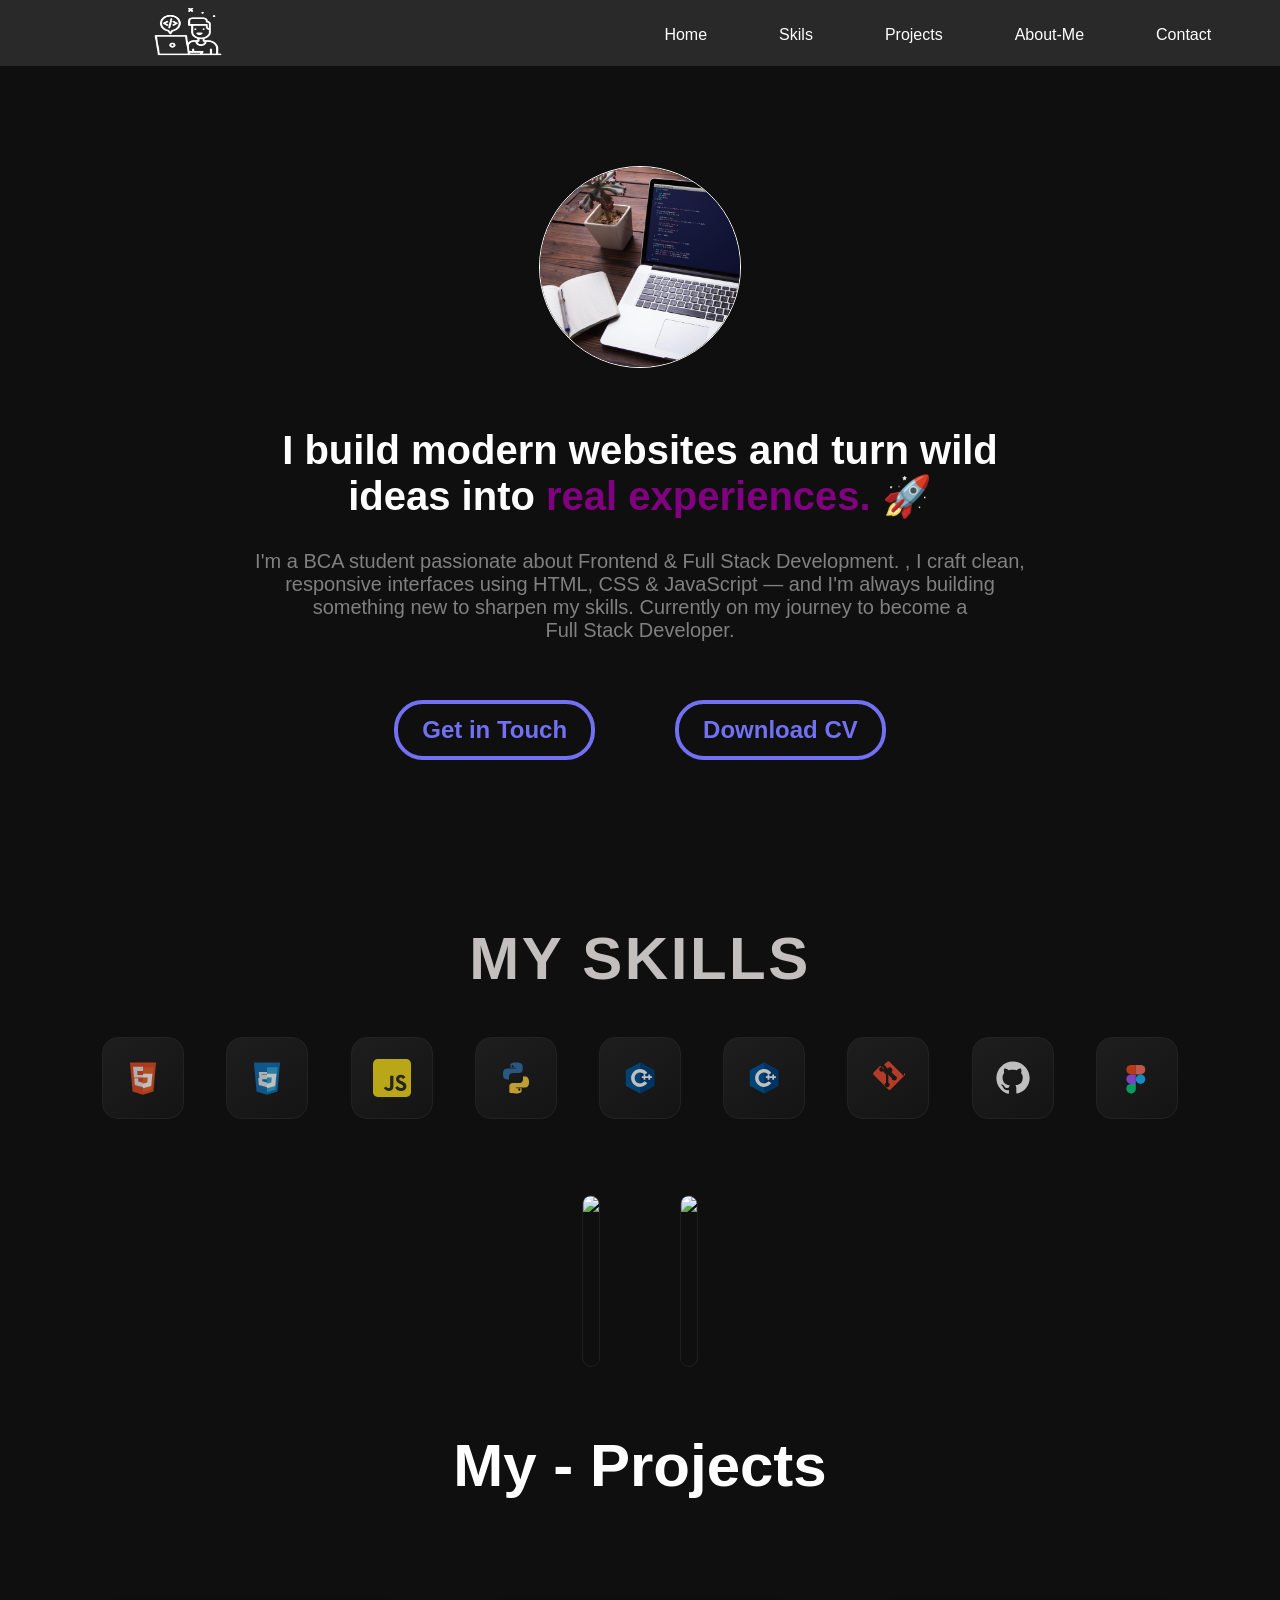
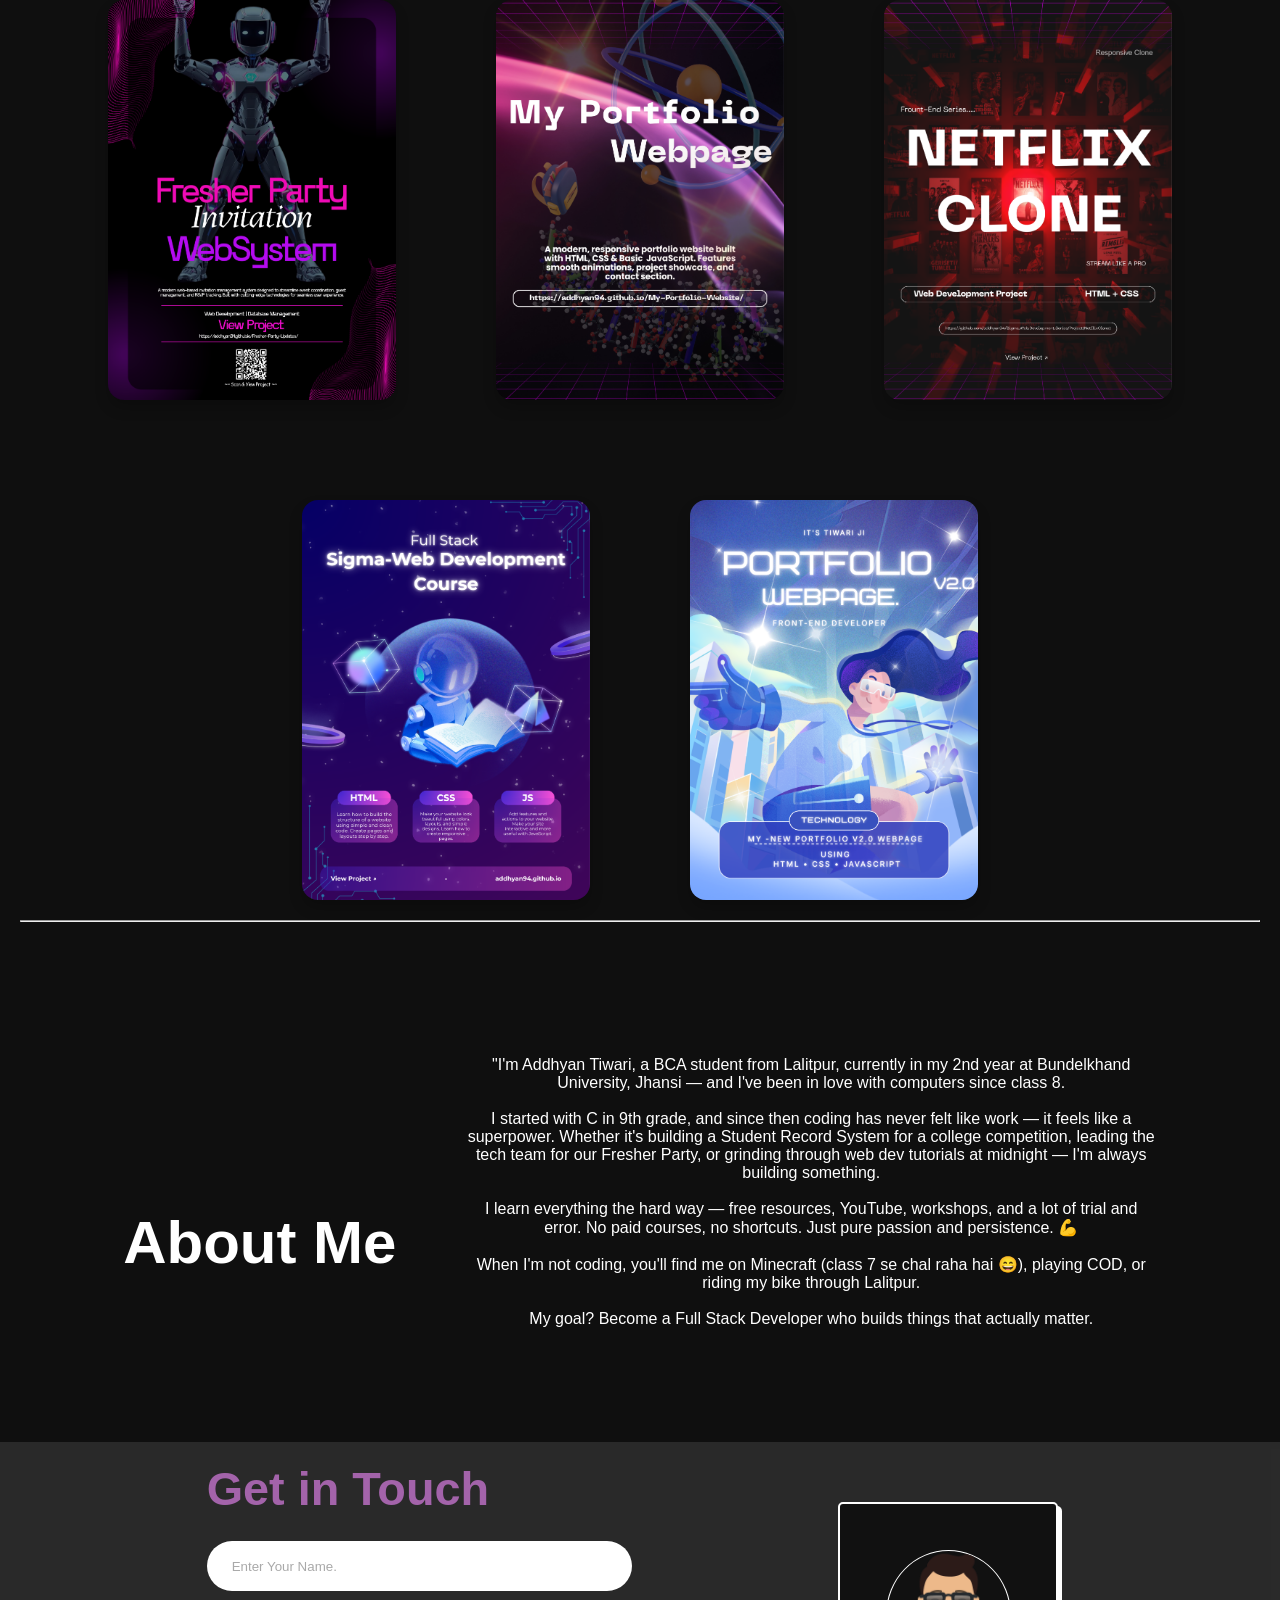
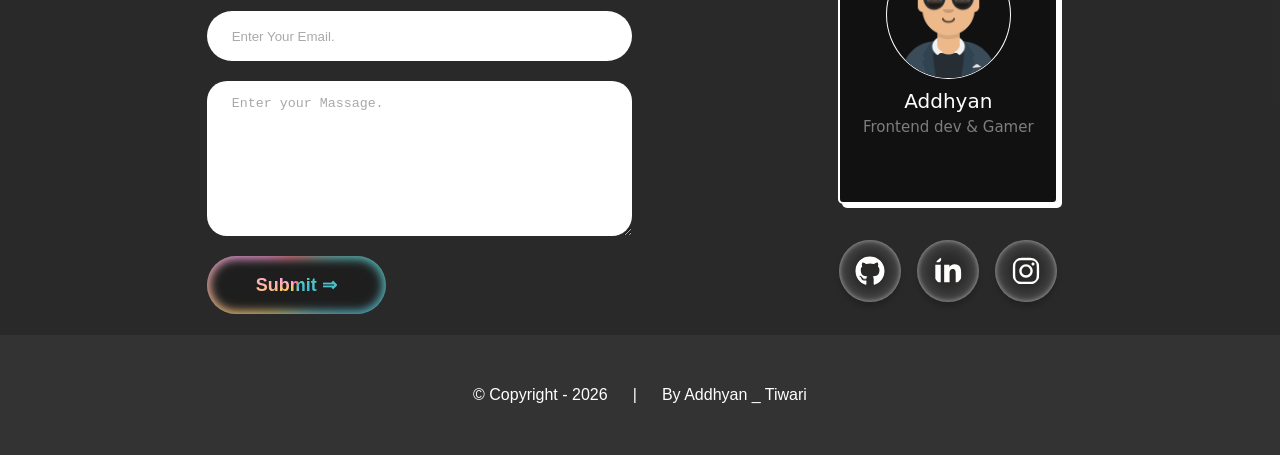
==== portfolio.html @ b8e4ef15 "Add Titel bar icon" ====
<!DOCTYPE html>
<html lang="en">

<head>
  <meta charset="UTF-8">
  <meta name="viewport" content="width=device-width, initial-scale=1.0">
  <link rel="shortcut icon" sizes="144x144" href="Posters/favicon.ico" type="image/x-icon">
  <link rel="icon" sizes="144x144" href="Posters/favicon.ico" type="image/x-icon">
  <title>Portfolio</title>
  <link rel="stylesheet" href="portfolio.css">
</head>

<body>
  <header>
    <!-- Nevbar section ....................................................... -->
    <nav class="nav-bar">
      <div class="signature">
        <img class="sign" src="Posters/image.png" alt="signature">
      </div>
      <div class="menu">
        <span class="home hover-underline"><a href="#home">Home</a></span>
        <span class="projects hover-underline"><a href="#Skils">Skils</a></span>
        <span class="projects hover-underline"><a href="#Projects">Projects</a></span>
        <span class="experience hover-underline"><a href="#About-Me">About-Me</a></span>
        <span class="contactt hover-underline"><a href="#Contact">Contact</a></span>
      </div>
    </nav>
  </header>
  <!-- Main section........................................................................................ -->
  <main>
    <section class="main-section" id="home">
      <section class="image">
        <div class="image-circle"><img
            src="NgIOABLntoa2oNUr-giv8sPyJ1zVRrWIHlHYQvA9CaKrpfTrLuU5QSDDhqhX42MljTqxXPtBIlurWjigzWo6ubJrqK6D5LJGCXTLhVmELa7-FOSBIrCB6j37WI96pg95Sio-JEcOaHgp_GcktzoEiqgKoayDD6-k2v2WWvuFADs7DyI8tKd-NNsE4G8NXT7J.jpg"
            alt="image"></div>
      </section>
      <section class="heading-line">
        <p class="para-1">
          I build modern websites and turn wild <br> ideas into
          <span class="highlight">real experiences. </span>🚀
        </p>
      </section>
      <section class="para-2">
        <p class="paragraph">

          I'm a BCA student passionate about Frontend & Full Stack Development. , I craft clean,<br> responsive
          interfaces using HTML, CSS & JavaScript — and I'm always building <br> something new to sharpen my skills.
          Currently on my journey to become a <br> Full Stack Developer.
          <!-- I am a passionate web developer focused on creating clean, responsive and
                    user-friendly<br> websites. I love turning ideas into reality through code and continuously work<br>
                    on improving my skills-->
        </p>
      </section>
      <section class="buttons">
        <button class="bubbles" id="buttonn"><span class="textt">Get in Touch</span></button>
        <button class="bubbles" id="buttonn2"><span class="textt">Download CV</span></button>

      </section>
    </section>
    <div class="skills-section" id="Skils">
      <div class="section-label skill-head">
        <h1 class="head">My Skills</h1>
      </div>

      <div class="skills-grid">

        <!-- HTML Ke liye -->
        <a class="skill-card" data-skill="html" href="https://github.com/addhyan94/Sigma-Web-Development-Series"
          target="_blank">
          <div class="skill-icon">
            <svg viewBox="0 0 32 32" fill="none" xmlns="http://www.w3.org/2000/svg">
              <path d="M5 3l2.2 24.4L16 30l8.8-2.6L27 3H5z" fill="#E34F26" />
              <path d="M16 27.9l7.1-2L25 7H16v20.9z" fill="#EF652A" />
              <path
                d="M16 13.5h-4.6l-.3-3.5H16V6.5H7.6l.8 9h7.6v-2zM16 19.8l-.1.1-3.8-1-.2-2.7H8.6l.5 5.7 6.9 1.9h.1v-3.9z"
                fill="#EBEBEB" />
              <path d="M16 13.5v2H20l-.4 4.3L16 20.8v3.9l6.9-1.9.5-5.7.5-4.6H16z" fill="#fff" />
            </svg>
          </div>
          <div class="skill-tooltip">HTML5</div>
        </a>

        <!-- CSS Ke liye-->
        <a class="skill-card" data-skill="css" href="https://github.com/addhyan94/Sigma-Web-Development-Series"
          target="_blank">
          <div class="skill-icon">
            <svg viewBox="0 0 32 32" fill="none" xmlns="http://www.w3.org/2000/svg">
              <path d="M5 3l2.2 24.4L16 30l8.8-2.6L27 3H5z" fill="#1572B6" />
              <path d="M16 27.9l7.1-2L25 7H16v20.9z" fill="#33A9DC" />
              <path
                d="M16 13.5H11l.3 3.5H16v-2h-4.4l-.2-2H16v-2H9.1l.8 9.5 6.1 1.7v-2.1l-4.3-1.2-.3-3.4H16zM16 19.7l-.1.1-3.8-1-.2-2.7H8.6l.5 5.7 6.9 1.9h.1v-3.9z"
                fill="#EBEBEB" />
              <path d="M16 13.5v2H20l-.4 4.3L16 20.8v3.9l6.9-1.9.5-5.7.5-4.6H16z" fill="#fff" />
            </svg>
          </div>
          <div class="skill-tooltip">CSS3</div>
        </a>

        <!-- JavaScript Ke liye-->
        <a class="skill-card" data-skill="js" href="https://github.com/addhyan94/Sigma-Web-Development-Series"
          target="_blank">
          <div class="skill-icon">
            <svg viewBox="0 0 32 32" fill="none" xmlns="http://www.w3.org/2000/svg">
              <rect width="32" height="32" rx="4" fill="#F7DF1E" />
              <path
                d="M9 24.5l2.3-1.4c.4.8.8 1.4 1.7 1.4.9 0 1.4-.3 1.4-1.7V14h2.8v8.9c0 2.8-1.6 4-4 4-2.1 0-3.4-1.1-4.2-2.4zM18.5 24.2l2.3-1.4c.6 1 1.4 1.7 2.7 1.7 1.2 0 1.9-.6 1.9-1.4 0-1-.7-1.3-2-1.9l-.7-.3c-2-.8-3.3-1.9-3.3-4.1 0-2 1.6-3.6 4-3.6 1.7 0 3 .6 3.9 2.2l-2.1 1.4c-.5-.8-1-1.2-1.8-1.2-.8 0-1.3.5-1.3 1.2 0 .8.5 1.2 1.7 1.7l.7.3c2.3 1 3.6 2 3.6 4.3 0 2.4-1.9 3.8-4.5 3.8-2.5 0-4.1-1.2-4.9-2.7z"
                fill="#323330" />
            </svg>
          </div>
          <div class="skill-tooltip">JavaScript</div>
        </a>

        <!-- Python Ke liye -->
        <a class="skill-card" data-skill="python" href="https://github.com/addhyan94/Python-Works" target="_blank">
          <div class="skill-icon">
            <svg viewBox="0 0 32 32" fill="none" xmlns="http://www.w3.org/2000/svg">
              <path
                d="M15.9 3C11 3 11.3 5.1 11.3 5.1V7.3h4.7v.7H8.7S5 7.6 5 12.5s3.2 4.7 3.2 4.7h1.9v-2.3s-.1-3.2 3.1-3.2h5.4s3 .1 3-2.9V5.9S22.1 3 15.9 3zM13.2 5.3c.5 0 .9.4.9.9s-.4.9-.9.9-.9-.4-.9-.9.4-.9.9-.9z"
                fill="#3776AB" />
              <path
                d="M16.1 29c4.9 0 4.6-2.1 4.6-2.1v-2.2h-4.7v-.7h7.3s3.7.4 3.7-4.5-3.2-4.7-3.2-4.7h-1.9v2.3s.1 3.2-3.1 3.2h-5.4s-3-.1-3 2.9v4.9S10 29 16.1 29zm2.7-2.3c-.5 0-.9-.4-.9-.9s.4-.9.9-.9.9.4.9.9-.4.9-.9.9z"
                fill="#FFD343" />
            </svg>
          </div>
          <div class="skill-tooltip">Python</div>
        </a>

        <!-- C++ Ke liye -->
        <a class="skill-card" data-skill="cpp" href="https://github.com/addhyan94/C.Plus-Plus" target="_blank">
          <div class="skill-icon">
            <svg viewBox="0 0 32 32" fill="none" xmlns="http://www.w3.org/2000/svg">
              <path d="M16 3L4 9.5v13L16 29l12-6.5v-13L16 3z" fill="#00599C" />
              <path d="M16 3v26l12-6.5v-13L16 3z" fill="#004482" />
              <path
                d="M16 8.5c-4.1 0-7.5 3.4-7.5 7.5s3.4 7.5 7.5 7.5c2.5 0 4.8-1.3 6.2-3.2l-2.6-1.5c-.8 1.1-2.1 1.8-3.6 1.8-2.5 0-4.5-2-4.5-4.6s2-4.6 4.5-4.6c1.5 0 2.8.7 3.6 1.8l2.6-1.5C20.8 9.8 18.5 8.5 16 8.5z"
                fill="white" />
              <path
                d="M22 14.5h-1.5V13H19v1.5h-1.5V16H19v1.5h1.5V16H22zM26 14.5h-1.5V13H23v1.5h-1.5V16H23v1.5h1.5V16H26z"
                fill="white" />
            </svg>
          </div>
          <div class="skill-tooltip">..C++</div>
        </a>

        <!-- C++ Ke liye -->
        <a class="skill-card" data-skill="cpp" href="https://github.com/addhyan94/C-program-codes" target="_blank">
          <div class="skill-icon">
            <svg viewBox="0 0 32 32" fill="none" xmlns="http://www.w3.org/2000/svg">
              <path d="M16 3L4 9.5v13L16 29l12-6.5v-13L16 3z" fill="#00599C" />
              <path d="M16 3v26l12-6.5v-13L16 3z" fill="#004482" />
              <path
                d="M16 8.5c-4.1 0-7.5 3.4-7.5 7.5s3.4 7.5 7.5 7.5c2.5 0 4.8-1.3 6.2-3.2l-2.6-1.5c-.8 1.1-2.1 1.8-3.6 1.8-2.5 0-4.5-2-4.5-4.6s2-4.6 4.5-4.6c1.5 0 2.8.7 3.6 1.8l2.6-1.5C20.8 9.8 18.5 8.5 16 8.5z"
                fill="white" />
              <path
                d="M22 14.5h-1.5V13H19v1.5h-1.5V16H19v1.5h1.5V16H22zM26 14.5h-1.5V13H23v1.5h-1.5V16H23v1.5h1.5V16H26z"
                fill="white" />
            </svg>
          </div>
          <div class="skill-tooltip">C...</div>
        </a>

        <!-- Git Ke liye -->
        <a class="skill-card" data-skill="git" href="https://github.com/addhyan94" target="_blank">
          <div class="skill-icon">
            <svg viewBox="0 0 32 32" fill="none" xmlns="http://www.w3.org/2000/svg">
              <path
                d="M29.5 14.5L17.5 2.5a1.7 1.7 0 00-2.4 0l-2.4 2.4 3 3A2 2 0 0119 11v.2l2.9 2.9A2 2 0 1121 18v.1a2 2 0 01-2-2v-.1l-2.7-2.7V20a2 2 0 11-2 0v-7l-2.6-2.6a2 2 0 11.9-1.6l-.1-.1-3-3-5.4 5.4a1.7 1.7 0 000 2.4L16 25.5a1.7 1.7 0 002.4 0l11.1-11.1a1.7 1.7 0 000-2.9z"
                fill="#F05032" />
            </svg>
          </div>
          <div class="skill-tooltip">Git</div>
        </a>

        <!-- GitHub Ke liye-->
        <a class="skill-card" data-skill="github" href="https://github.com/addhyan94" target="_blank">
          <div class="skill-icon">
            <svg viewBox="0 0 32 32" fill="none" xmlns="http://www.w3.org/2000/svg">
              <path fill-rule="evenodd" clip-rule="evenodd"
                d="M16 2C8.3 2 2 8.3 2 16c0 6.2 4 11.4 9.6 13.3.7.1 1-.3 1-.7v-2.4c-3.9.8-4.7-1.9-4.7-1.9-.6-1.6-1.5-2-1.5-2-1.2-.8.1-.8.1-.8 1.4.1 2.1 1.4 2.1 1.4 1.2 2.1 3.2 1.5 4 1.1.1-.9.5-1.5.9-1.8-3.1-.3-6.3-1.5-6.3-6.8 0-1.5.5-2.7 1.4-3.7-.1-.4-.6-1.7.1-3.6 0 0 1.1-.4 3.7 1.4 1.1-.3 2.2-.4 3.3-.4s2.2.1 3.3.4c2.6-1.8 3.7-1.4 3.7-1.4.7 1.9.3 3.2.1 3.6.9 1 1.4 2.2 1.4 3.7 0 5.3-3.2 6.4-6.3 6.8.5.4.9 1.2.9 2.5v3.7c0 .4.3.8 1 .7C26 27.4 30 22.2 30 16c0-7.7-6.3-14-14-14z"
                fill="#fff" />
            </svg>
          </div>
          <div class="skill-tooltip">GitHub</div>
        </a>

        <!-- Figma Ke liye-->
        <a class="skill-card" data-skill="figma" href="#">
          <div class="skill-icon">
            <svg viewBox="0 0 32 32" fill="none" xmlns="http://www.w3.org/2000/svg">
              <path d="M11 29c2.2 0 4-1.8 4-4v-4h-4a4 4 0 000 8z" fill="#0ACF83" />
              <path d="M7 17a4 4 0 014-4h4v8h-4a4 4 0 01-4-4z" fill="#A259FF" />
              <path d="M7 9a4 4 0 014-4h4v8h-4A4 4 0 017 9z" fill="#F24E1E" />
              <path d="M15 5h4a4 4 0 010 8h-4V5z" fill="#FF7262" />
              <path d="M23 17a4 4 0 11-8 0 4 4 0 018 0z" fill="#1ABCFE" />
            </svg>
          </div>
          <div class="skill-tooltip">Figma</div>
        </a>

      </div>

      <div class="github-stats">


        <img
          src="https://github-stats-alpha.vercel.app/api?username=addhyan94&cc=0d0d0d&tc=ff6b35&ic=e040fb&bc=1f1f1f" />


        <img
          src="https://streak-stats.demolab.com?user=addhyan94&theme=tokyonight&hide_border=true&background=0d0d0d&ring=ff6b35&fire=e040fb&currStreakLabel=e8e4dc" />

      </div>
    </div>
    </section>
    <section id="Projects" class="project-section">
      <p class="project-head">
        My - Projects
      </p>
      <div class="projectss">

        <div class="car1">
          <div class="flip-carddd">
            <div class="flip-carddd-inner">
              <div class="flip-carddd-front">
                <!-- <p class="ptitle">FLIP carddd</p>
                        <p>Hover Me</p> -->
              </div>
              <div class="flip-carddd-back">
                <SECTION>
                  <p class="ptitle title1">Fresher Party <br> Invitation System</p>
                  <p class="Disc1">A web-based system to create and manage digital invitations
                    for fresher parties with a modern UI and QR-based access.</p>
                  <ul class="FEATU1">
                    <li>Guest ID Login</li>
                    <li>Real-time approval status</li>
                    <li>Responsive UI design</li>
                    <li>Easy event management</li>
                  </ul>
                  <h5>Tech Stack: React • CSS • Supabase</h5>
                  <div class="btnns">
                    <button href="https://addhyan94.github.io/Fresher-Party-Updates/" class="buttonnn"
                      style="--clr: #7808d0">
                      <span class="button__icon-wrapperrr">
                        <svg viewBox="0 0 14 15" fill="none" xmlns="http://www.w3.org/2000/svg" class="button__icon-svg"
                          width="10">
                          <path
                            d="M13.376 11.552l-.264-10.44-10.44-.24.024 2.28 6.96-.048L.2 12.56l1.488 1.488 9.432-9.432-.048 6.912 2.304.024z"
                            fill="currentColor"></path>
                        </svg>

                        <svg viewBox="0 0 14 15" fill="none" width="10" xmlns="http://www.w3.org/2000/svg"
                          class="button__icon-svg button__icon-svg--copyy">
                          <path
                            d="M13.376 11.552l-.264-10.44-10.44-.24.024 2.28 6.96-.048L.2 12.56l1.488 1.488 9.432-9.432-.048 6.912 2.304.024z"
                            fill="currentColor"></path>
                        </svg>
                      </span>
                      Live Preview
                    </button>

                    <button href="https://github.com/addhyan94/Fresher-Party-Updates" class="cssbuttons-io">
                      <span><svg viewBox="0 0 24 24" xmlns="http://www.w3.org/2000/svg">
                          <path d="M0 0h24v24H0z" fill="none"></path>
                          <path
                            d="M24 12l-5.657 5.657-1.414-1.414L21.172 12l-4.243-4.243 1.414-1.414L24 12zM2.828 12l4.243 4.243-1.414 1.414L0 12l5.657-5.657L7.07 7.757 2.828 12zm6.96 9H7.66l6.552-18h2.128L9.788 21z"
                            fill="currentColor"></path>
                        </svg>
                        Code</span>
                    </button>
                  </div>
                </SECTION>
              </div>
            </div>
          </div>
        </div>
        <div class="car2">
          <div class="flip-carddd">
            <div class="flip-carddd-inner">
              <div class="flip-carddd-front">
                <!-- <p class="ptitle">FLIP carddd</p>
                        <p>Hover Me</p> -->
              </div>
              <div class="flip-carddd-back">
                <SECTION>
                  <p class="ptitle title2">My Portfolio <br> Webpage</p>
                  <p class="Disc1">A modern, respomsive portfolio webpage built to showcase my skills, project
                    & education with a clean and interactive <br> user experience.</p>
                  <span class="ull">
                    <ul class="FEATU2">
                      <li>Fully responsive and mobile friendly</li>
                      <li>Clean & Modern UI Design</li>
                      <li>Contact section with social links</li>
                      <li>Smooth animations and interactions</li>
                    </ul>
                  </span>
                  <h5>Tech Stack: HTMl • CSS • JavaScript</h5>
                  <div class="btnns">
                    <button href="https://addhyan94.github.io/My-Portfolio-Website/" class="buttonnn"
                      style="--clr: #7808d0">
                      <span class="button__icon-wrapperrr">
                        <svg viewBox="0 0 14 15" fill="none" xmlns="http://www.w3.org/2000/svg" class="button__icon-svg"
                          width="10">
                          <path
                            d="M13.376 11.552l-.264-10.44-10.44-.24.024 2.28 6.96-.048L.2 12.56l1.488 1.488 9.432-9.432-.048 6.912 2.304.024z"
                            fill="currentColor"></path>
                        </svg>

                        <svg viewBox="0 0 14 15" fill="none" width="10" xmlns="http://www.w3.org/2000/svg"
                          class="button__icon-svg button__icon-svg--copyy">
                          <path
                            d="M13.376 11.552l-.264-10.44-10.44-.24.024 2.28 6.96-.048L.2 12.56l1.488 1.488 9.432-9.432-.048 6.912 2.304.024z"
                            fill="currentColor"></path>
                        </svg>
                      </span>
                      Live Preview
                    </button>

                    <button href="https://github.com/addhyan94/My-Portfolio-Website" class="cssbuttons-io">
                      <span><svg viewBox="0 0 24 24" xmlns="http://www.w3.org/2000/svg">
                          <path d="M0 0h24v24H0z" fill="none"></path>
                          <path
                            d="M24 12l-5.657 5.657-1.414-1.414L21.172 12l-4.243-4.243 1.414-1.414L24 12zM2.828 12l4.243 4.243-1.414 1.414L0 12l5.657-5.657L7.07 7.757 2.828 12zm6.96 9H7.66l6.552-18h2.128L9.788 21z"
                            fill="currentColor"></path>
                        </svg>
                        Code</span>
                    </button>
                  </div>
                </SECTION>
              </div>
            </div>
          </div>
        </div>
        <div class="car3">
          <div class="flip-carddd">
            <div class="flip-carddd-inner">
              <div class="flip-carddd-front">
                <!-- <p class="ptitle">FLIP carddd</p>
                        <p>Hover Me</p> -->
              </div>
              <div class="flip-carddd-back">
                <SECTION>
                  <p class="ptitle title3">Netflix Clone</p>
                  <p class="Disc1">A front-end clone of the Netflix Loginpage built Only using HTML & CSS. It replicates
                    the look and feel of Netflix with a responsice and clean UI.</p>
                  <ul class="FEATU3">
                    <li>Netflix Ui cloned with perfect design</li>
                    <li>Filly responsive for all sizes</li>
                    <li>Nevigation bar, hero-section & more.</li>
                    <li>Clean & well structured code</li>
                  </ul>
                  <h5 class="lang3">Tech Stack: HTML • CSS </h5>
                  <div class="btn-single">

                    <button
                      href="https://github.com/addhyan94/Sigma-Web-Development-Series/tree/tiwari/A2%20~%20Project%20(Netflix%20Clone)"
                      class="cssbuttons-io">
                      <span><svg viewBox="0 0 24 24" xmlns="http://www.w3.org/2000/svg">
                          <path d="M0 0h24v24H0z" fill="none"></path>
                          <path
                            d="M24 12l-5.657 5.657-1.414-1.414L21.172 12l-4.243-4.243 1.414-1.414L24 12zM2.828 12l4.243 4.243-1.414 1.414L0 12l5.657-5.657L7.07 7.757 2.828 12zm6.96 9H7.66l6.552-18h2.128L9.788 21z"
                            fill="currentColor"></path>
                        </svg>
                        Code</span>
                    </button>
                  </div>
                </SECTION>
              </div>
            </div>
          </div>
        </div>
        <div class="car4">
          <div class="flip-carddd">
            <div class="flip-carddd-inner">
              <div class="flip-carddd-front">
                <!-- <p class="ptitle">FLIP carddd</p>
                        <p>Hover Me</p> -->
              </div>
              <div class="flip-carddd-back">
                <SECTION>
                  <p class="ptitle title4">Sigma Web <br> Development Series </p>
                  <p class="Disc1">A comprehensive series Showcasing My journey in learning full stack web Development.
                    Covers topics from fundamental HTML & CSS to advanced JS, React & more.</p>
                  <ul class="FEATU4">
                    <li>Beginner to full stack journey </li>
                    <li>Covers HTML, CSS, JavaScript & upcoming full stack </li>
                    <li>Regular updates as learning progresses</li>
                    <li>Clean & simple code </li>
                  </ul>
                  <h5 class="lang4">Tech Stack: Full-Stack Development</h5>
                  <div class="btn-single">

                    <button href="https://github.com/addhyan94/Sigma-Web-Development-Series" class="cssbuttons-io">
                      <span><svg viewBox="0 0 24 24" xmlns="http://www.w3.org/2000/svg">
                          <path d="M0 0h24v24H0z" fill="none"></path>
                          <path
                            d="M24 12l-5.657 5.657-1.414-1.414L21.172 12l-4.243-4.243 1.414-1.414L24 12zM2.828 12l4.243 4.243-1.414 1.414L0 12l5.657-5.657L7.07 7.757 2.828 12zm6.96 9H7.66l6.552-18h2.128L9.788 21z"
                            fill="currentColor"></path>
                        </svg>
                        Code</span>
                    </button>
                  </div>
                </SECTION>
              </div>
            </div>
          </div>
        </div>
        <div class="car5">
          <div class="flip-carddd">
            <div class="flip-carddd-inner">
              <div class="flip-carddd-front">
                <!-- <p class="ptitle">FLIP carddd</p>
                        <p>Hover Me</p> -->
              </div>
              <div class="flip-carddd-back">
                <SECTION>
                  <p class="ptitle title2">Portfolio V2.0 <br> Webpage</p>
                  <p class="Disc1">A modern, respomsive portfolio webpage built to showcase my skills, project
                    & education with a clean and interactive <br> user experience.</p>
                  <span class="ull">
                    <ul class="FEATU2">
                      <li>Fully responsive and mobile friendly</li>
                      <li>Clean & Modern UI Design</li>
                      <li>Contact section with social links</li>
                      <li>Smooth animations and interactions</li>
                    </ul>
                  </span>
                  <h5>Tech Stack: HTMl • CSS • JavaScript</h5>
                  <div class="btnns">
                    <button href="https://addhyan94.github.io/portfolio-v2.Model/portfolio.html" class="buttonnn"
                      style="--clr: #7808d0">
                      <span class="button__icon-wrapperrr">
                        <svg viewBox="0 0 14 15" fill="none" xmlns="http://www.w3.org/2000/svg" class="button__icon-svg"
                          width="10">
                          <path
                            d="M13.376 11.552l-.264-10.44-10.44-.24.024 2.28 6.96-.048L.2 12.56l1.488 1.488 9.432-9.432-.048 6.912 2.304.024z"
                            fill="currentColor"></path>
                        </svg>

                        <svg viewBox="0 0 14 15" fill="none" width="10" xmlns="http://www.w3.org/2000/svg"
                          class="button__icon-svg button__icon-svg--copyy">
                          <path
                            d="M13.376 11.552l-.264-10.44-10.44-.24.024 2.28 6.96-.048L.2 12.56l1.488 1.488 9.432-9.432-.048 6.912 2.304.024z"
                            fill="currentColor"></path>
                        </svg>
                      </span>
                      Live Preview
                    </button>

                    <button href="https://github.com/addhyan94/portfolio-v2.Model" class="cssbuttons-io">
                      <span><svg viewBox="0 0 24 24" xmlns="http://www.w3.org/2000/svg">
                          <path d="M0 0h24v24H0z" fill="none"></path>
                          <path
                            d="M24 12l-5.657 5.657-1.414-1.414L21.172 12l-4.243-4.243 1.414-1.414L24 12zM2.828 12l4.243 4.243-1.414 1.414L0 12l5.657-5.657L7.07 7.757 2.828 12zm6.96 9H7.66l6.552-18h2.128L9.788 21z"
                            fill="currentColor"></path>
                        </svg>
                        Code</span>
                    </button>
                  </div>
                </SECTION>
              </div>
            </div>
          </div>
        </div>



        <!-- <div class="project-1">

        </div>
        <div class="project-2">

        </div>
        <div class="project-3">

        </div>
        <div class="project-5">

        </div>
        <div class="project-6">

        </div> -->
      </div>
    </section>
    <section id="About-Me" class="About-Me-section">
      <hr class="atb-line">
      <div class="main-about-section">
        <div>

          <h1 class="aboutme-head">About Me</h1>
        </div>
        <div class="about-text">
          "I'm Addhyan Tiwari, a BCA student from Lalitpur, currently in my 2nd year at Bundelkhand University, Jhansi —
          and I've been in love with computers since class 8.
          <br>
          <br>
          I started with C in 9th grade, and since then coding has never felt like work — it feels like a superpower.
          Whether it's building a Student Record System for a college competition, leading the tech team for our Fresher
          Party, or grinding through web dev tutorials at midnight — I'm always building something.
          <br>
          <br>
          I learn everything the hard way — free resources, YouTube, workshops, and a lot of trial and error. No paid
          courses, no shortcuts. Just pure passion and persistence. 💪
          <br>
          <br>
          When I'm not coding, you'll find me on Minecraft (class 7 se chal raha hai 😄), playing COD, or riding my bike
          through Lalitpur.
          <br>
          <br>
          My goal? Become a Full Stack Developer who builds things that actually matter.
        </div>
      </div>
    </section>
    <section id="Contact" class="contect-section">
      <div class="container">
        <form action="https://api.web3forms.com/submit" method="POST" class="contact-left">
          <div class="title">
            <h3>Get in Touch</h3>
            <!-- <hr> -->
          </div>
          <!-- Yaha sahi karna hai bus ....................... -->
          <input type="hidden" name="access_key" value="eb63f7bb-ddf1-4ddb-a91d-2645c790f335">
          <input type="text" name="name" id="user-name " class="input" placeholder="Enter Your Name." required>

          <input type="email" name="email" id="user-email" class="input" placeholder="Enter Your Email." required>

          <textarea name="msg" id="user-msg " class="textarea input" placeholder="Enter your Massage."
            required></textarea>

          <button type="submit" class="gradient-button submit-btn">
            <span class="gradient-text">Submit ⇒</span>
          </button>


        </form>
        <!-- Contact ke right bala porsion hai yaha ............................................................... -->
        <div class="comtact-right">
          <!-- Avtar card bala section hai yaha ........................................................................ -->
          <Section class="avtar-card-section">
            <div class="card">
              <div class="card-photo">
                <img src="Posters/My-avataaars.png" alt="avatar"
                  style="width:100%; height:100%; object-fit:cover; border-radius:50%;">
              </div>
              <div class="card-title">Addhyan<br>
                <span>Frontend dev &amp; Gamer </span>
              </div>
              <div class="card-socials">
                <button class="card-socials-btn telegram">
                  <svg xmlns="http://www.w3.org/2000/svg" width="24" height="24" viewBox="0 0 24 24">
                    <path
                      d="M11.944 0A12 12 0 0 0 0 12a12 12 0 0 0 12 12 12 12 0 0 0 12-12A12 12 0 0 0 12 0a12 12 0 0 0-.056 0zm4.962 7.224c.1-.002.321.023.465.14a.506.506 0 0 1 .171.325c.016.093.036.306.02.472-.18 1.898-.962 6.502-1.36 8.627-.168.9-.499 1.201-.82 1.23-.696.065-1.225-.46-1.9-.902-1.056-.693-1.653-1.124-2.678-1.8-1.185-.78-.417-1.21.258-1.91.177-.184 3.247-2.977 3.307-3.23.007-.032.014-.15-.056-.212s-.174-.041-.249-.024c-.106.024-1.793 1.14-5.061 3.345-.48.33-.913.49-1.302.48-.428-.008-1.252-.241-1.865-.44-.752-.245-1.349-.374-1.297-.789.027-.216.325-.437.893-.663 3.498-1.524 5.83-2.529 6.998-3.014 3.332-1.386 4.025-1.627 4.476-1.635z" />
                  </svg>
                </button>
                <button class="card-socials-btn github">
                  <svg xmlns="http://www.w3.org/2000/svg" width="33" height="33" viewBox="0 0 24 24">
                    <path
                      d="M12 0c-6.626 0-12 5.373-12 12 0 5.302 3.438 9.8 8.207 11.387.599.111.793-.261.793-.577v-2.234c-3.338.726-4.033-1.416-4.033-1.416-.546-1.387-1.333-1.756-1.333-1.756-1.089-.745.083-.729.083-.729 1.205.084 1.839 1.237 1.839 1.237 1.07 1.834 2.807 1.304 3.492.997.107-.775.418-1.305.762-1.604-2.665-.305-5.467-1.334-5.467-5.931 0-1.311.469-2.381 1.236-3.221-.124-.303-.535-1.524.117-3.176 0 0 1.008-.322 3.301 1.23.957-.266 1.983-.399 3.003-.404 1.02.005 2.047.138 3.006.404 2.291-1.552 3.297-1.23 3.297-1.23.653 1.653.242 2.874.118 3.176.77.84 1.235 1.911 1.235 3.221 0 4.609-2.807 5.624-5.479 5.921.43.372.823 1.102.823 2.222v3.293c0 .319.192.694.801.576 4.765-1.589 8.199-6.086 8.199-11.386 0-6.627-5.373-12-12-12z">
                    </path>
                  </svg>
                </button>
                <button class="card-socials-btn linkedin">
                  <svg xmlns="http://www.w3.org/2000/svg" width="512" viewBox="0 0 512 512" height="512">
                    <path
                      d="m51.326 185.85h90.011v270.872h-90.011zm45.608-130.572c-30.807 0-50.934 20.225-50.934 46.771 0 26 19.538 46.813 49.756 46.813h.574c31.396 0 50.948-20.814 50.948-46.813-.589-26.546-19.551-46.771-50.344-46.771zm265.405 124.209c-47.779 0-69.184 26.28-81.125 44.71v-38.347h-90.038c1.192 25.411 0 270.872 0 270.872h90.038v-151.274c0-8.102.589-16.174 2.958-21.978 6.519-16.174 21.333-32.923 46.182-32.923 32.602 0 45.622 24.851 45.622 61.248v144.926h90.024v-155.323c0-83.199-44.402-121.911-103.661-121.911z">
                    </path>
                  </svg>
                </button>
              </div>
            </div>

          </Section>
          <!-- Socal card bala section hai yaha .................................................. -->
          <section class="social-cards">
            <div class="cardd">
              <ul>
                <li class="iso-pro">
                  <span></span>
                  <span></span>
                  <span></span>
                  <a href="https://github.com/addhyan94" target="_blank">
                    <svg class="svg" xmlns="http://www.w3.org/2000/svg" viewBox="0 0 496 512">
                      <path
                        d="M165.9 397.4c0 2-2.3 3.6-5.2 3.6-3.3.3-5.6-1.3-5.6-3.6 0-2 2.3-3.6 5.2-3.6 3-.3 5.6 1.3 5.6 3.6zm-31.1-4.5c-.7 2 1.3 4.3 4.3 4.9 2.6 1 5.6 0 6.2-2s-1.3-4.3-4.3-5.2c-2.6-.7-5.5.3-6.2 2.3zm44.2-1.7c-2.9.7-4.9 2.6-4.6 4.9.3 2 2.9 3.3 5.9 2.6 2.9-.7 4.9-2.6 4.6-4.6-.3-1.9-3-3.2-5.9-2.9zM244.8 8C106.1 8 0 113.3 0 252c0 110.9 69.8 205.8 169.5 239.2 12.8 2.3 17.3-5.6 17.3-12.1 0-6.2-.3-40.4-.3-61.4 0 0-70 15-84.7-29.8 0 0-11.4-29.1-27.8-36.6 0 0-22.9-15.7 1.6-15.4 0 0 24.9 2 38.6 25.8 21.9 38.6 58.6 27.5 72.9 20.9 2.3-16 8.8-27.1 16-33.7-55.9-6.2-112.3-14.3-112.3-110.5 0-27.5 7.6-41.3 23.6-58.9-2.6-6.5-11.1-33.3 2.6-67.9 20.9-6.5 69 27 69 27 20-5.6 41.5-8.5 62.8-8.5s42.8 2.9 62.8 8.5c0 0 48.1-33.6 69-27 13.7 34.7 5.2 61.4 2.6 67.9 16 17.7 25.8 31.5 25.8 58.9 0 96.5-58.9 104.2-114.8 110.5 9.2 7.9 17 22.9 17 46.4 0 33.7-.3 75.4-.3 83.6 0 6.5 4.6 14.4 17.3 12.1C428.2 457.8 496 362.9 496 252 496 113.3 383.5 8 244.8 8z">
                      </path>
                    </svg>
                  </a>
                  <div class="text">GitHub</div>
                </li>
                <li class="iso-pro">
                  <span></span>
                  <span></span>
                  <span></span>
                  <a href="https://www.linkedin.com/in/addhyan0tiwari" target="_blank">
                    <svg class="svg" xmlns="http://www.w3.org/2000/svg" viewBox="0 0 448 512">
                      <path
                        d="M100.28 448H7.4V148.9h92.88zM53.79 108.1C24.09 108.1 0 83.5 0 53.8a53.79 53.79 0 0 1 107.58 0c0 29.7-24.1 54.3-53.79 54.3zM447.9 448h-92.68V302.4c0-34.7-.7-79.2-48.29-79.2-48.29 0-55.69 37.7-55.69 76.7V448h-92.78V148.9h89.08v40.8h1.3c12.4-23.5 42.69-48.3 87.88-48.3 94 0 111.28 61.9 111.28 142.3V448z">
                      </path>
                    </svg>
                  </a>
                  <div class="text">LinkedIn</div>
                </li>
                <li class="iso-pro">
                  <span></span>
                  <span></span>
                  <span></span>
                  <a href="https://www.instagram.com/addhyan_tiwari" target="_blank">
                    <svg class="svg" xmlns="http://www.w3.org/2000/svg" viewBox="0 0 448 512">
                      <path
                        d="M224.1 141c-63.6 0-114.9 51.3-114.9 114.9s51.3 114.9 114.9 114.9S339 319.5 339 255.9 287.7 141 224.1 141zm0 189.6c-41.1 0-74.7-33.5-74.7-74.7s33.5-74.7 74.7-74.7 74.7 33.5 74.7 74.7-33.6 74.7-74.7 74.7zm146.4-194.3c0 14.9-12 26.8-26.8 26.8-14.9 0-26.8-12-26.8-26.8s12-26.8 26.8-26.8 26.8 12 26.8 26.8zm76.1 27.2c-1.7-35.9-9.9-67.7-36.2-93.9-26.2-26.2-58-34.4-93.9-36.2-37-2.1-147.9-2.1-184.9 0-35.8 1.7-67.6 9.9-93.9 36.1s-34.4 58-36.2 93.9c-2.1 37-2.1 147.9 0 184.9 1.7 35.9 9.9 67.7 36.2 93.9s58 34.4 93.9 36.2c37 2.1 147.9 2.1 184.9 0 35.9-1.7 67.7-9.9 93.9-36.2 26.2-26.2 34.4-58 36.2-93.9 2.1-37 2.1-147.8 0-184.8zM398.8 388c-7.8 19.6-22.9 34.7-42.6 42.6-29.5 11.7-99.5 9-132.1 9s-102.7 2.6-132.1-9c-19.6-7.8-34.7-22.9-42.6-42.6-11.7-29.5-9-99.5-9-132.1s-2.6-102.7 9-132.1c7.8-19.6 22.9-34.7 42.6-42.6 29.5-11.7 99.5-9 132.1-9s102.7-2.6 132.1 9c19.6 7.8 34.7 22.9 42.6 42.6 11.7 29.5 9 99.5 9 132.1s2.7 102.7-9 132.1z">
                      </path>
                    </svg>
                  </a>
                  <div class="text">Instagram</div>
                </li>
              </ul>
            </div>

          </section><!-- Social bala band hua -->



        </div><!-- Right ka band hua -->
      </div><!-- Containor ka div band hua  -->

    </section>
    <!-- Copy right sabse neeche bala hisssaa ................................ -->
    <div class="crt-box">
      <section class="Cpyright-secttion">
        <p>© Copyright - 2026</p>
        <p>|</p>
        <p>By Addhyan _ Tiwari</p>
      </section>
    </div>
  </main>
  <script src="script.js"></script>
</body>

</html>
---- portfolio.css ----
* {
    margin: 0px;
    padding: 0px;
}

body {
    background-color: rgba(0, 0, 0, 0.941);
    font-family: Arial, Helvetica, sans-serif;
}

html {
    scroll-behavior: smooth;
}

.nav-bar {
    background-color: rgba(128, 128, 128, 0.236);
    color: white;
    height: 66px;
    display: flex;
    align-items: center;
    justify-content: space-around;
    gap: 300px;
}

.sign {
    padding-left: 80px;
    height: 63px;
    width: 78px;

    filter: invert(100%);
}

/* Nav bar ke buttons per hover effect aayega isse .................... */
.hover-underline a {
    text-decoration: none;
    color: #ffffff;
    font-size: 16px;

}

.hover-underline {
    /* font-size: 2rem; */
    position: relative;
    display: inline-block;
    cursor: pointer;
}

.hover-underline::after,
.hover-underline::before {
    content: '';
    position: absolute;
    width: 100%;
    height: 2px;
    background: linear-gradient(to right, #ff0000, #00ffff);
    bottom: -5px;
    left: 0;
    transform: scaleX(0);
    transform-origin: right;
    transition: transform 0.4s ease-out;
}

.hover-underline::before {
    top: -5px;
    transform-origin: left;
}

.hover-underline:hover::after,
.hover-underline:hover::before {
    transform: scaleX(1);
}

.menu {
    display: flex;
    gap: 72px;
    font-family: Arial, Helvetica, sans-serif;
    font-size: 20px;
}

.image-circle {
    overflow: hidden;
    border: 1px solid white;
    height: 200px;
    width: 200px;
    border-radius: 50%;
}

.image-circle img {
    width: 321px;
}

.image {
    display: flex;
    justify-content: center;
    margin-top: 100px;
}

.heading-line {
    display: flex;
    justify-content: center;
    margin-top: 60px;
}

.para-1 {
    color: white;
    font-family: Arial, Helvetica, sans-serif;
    font-weight: bolder;
    text-align: center;
    font-size: 40px;
}

.highlight {
    color: purple
}

.para-2 {
    display: flex;
    justify-content: center;
    margin-top: 30px;
    font-size: 20px;
}

.paragraph {
    color: white;
    font-family: Arial, Helvetica, sans-serif;
    text-align: center;
    color: rgb(128, 128, 128);
}

.buttons {
    display: flex;
    justify-content: center;
    gap: 80px;
    margin-top: 58px;
}

/* UI design uthaya gaya hai kahi se ..... */
.bubbles {
    --c1: #181818;
    --c2: #7270f3;
    --size-letter: 24px;
    padding: 0.5em 1em;
    font-size: var(--size-letter);

    background-color: transparent;
    border: calc(var(--size-letter) / 6) solid var(--c2);
    border-radius: 1.2em;
    cursor: pointer;

    overflow: hidden;
    position: relative;
    transition: 300ms cubic-bezier(0.83, 0, 0.17, 1);
}

.bubbles>.textt {
    font-weight: 700;
    color: var(--c2);
    position: relative;
    z-index: 1;
    transition: color 700ms cubic-bezier(0.83, 0, 0.17, 1);
}

.bubbles::before {
    top: 0;
    left: 0;
}

.bubbles::after {
    top: 100%;
    left: 100%;
}

.bubbles::before,
.bubbles::after {
    content: "";
    width: 150%;
    aspect-ratio: 1/1;
    scale: 0;
    transition: 900ms cubic-bezier(0.76, 0, 0.24, 1);

    background-color: var(--c2);
    border-radius: 50%;

    position: absolute;
    translate: -50% -50%;
}

.bubbles:hover {
    &>span {
        color: var(--c1);
    }

    &::before,
    &::after {
        scale: 1;
    }
}

.bubbles:active {
    scale: 0.98;
    filter: brightness(0.9);
}

/* ........................................................................................ */
.skill-head {
    color: white;
    display: flex;
    justify-content: center;
}

.head {
    margin-top: 100px;
    font-size: 60px;
    font-family: Arial, Helvetica, sans-serif;
}

.skills {
    color: white;
    display: grid;
    grid-template-columns: repeat(4, 1fr);
    justify-content: center;
    gap: 50px;
    margin: 80px;
    font-size: 25px;
    font-family: Arial, Helvetica, sans-serif;
}

/*  My skils section open ............................................................. */
.skills-section {
    text-align: center;
    padding: 4rem 2rem;
}

.section-label {
    font-family: 'Syne', sans-serif;
    font-size: 0.72rem;
    font-weight: 700;
    letter-spacing: 0.22em;
    text-transform: uppercase;
    color: #c4bfbf;
    margin-bottom: 2.5rem;
}

.skills-grid {
    display: flex;
    gap: 1.2rem;
    flex-wrap: wrap;
    justify-content: center;
}

.skill-card {
    position: relative;
    width: 105px;
    height: 90px;
    cursor: pointer;
    text-decoration: none;
    display: flex;
    align-items: center;
    justify-content: center;
}

.skill-icon {
    width: 80px;
    height: 80px;
    border-radius: 16px;
    background: linear-gradient(145deg, #1e1e1e, #141414);
    border: 1px solid #222;
    display: flex;
    align-items: center;
    justify-content: center;
    transition: all 0.3s cubic-bezier(0.34, 1.56, 0.64, 1);
    position: relative;
    overflow: hidden;
}

.skill-icon::before {
    content: '';
    position: absolute;
    inset: 0;
    background: linear-gradient(135deg, rgba(255, 255, 255, 0.06) 0%, transparent 60%);
    opacity: 0;
    transition: opacity 0.3s;
}

.skill-card:hover .skill-icon {
    transform: translateY(-6px) scale(1.08);
    border-color: #333;
    box-shadow: 0 16px 40px rgba(0, 0, 0, 0.5), 0 0 0 1px rgba(255, 255, 255, 0.04);
}

.skill-card:hover .skill-icon::before {
    opacity: 1;
}

.skill-icon img {
    width: 40px;
    height: 40px;
    object-fit: contain;
    filter: grayscale(30%) brightness(0.85);
    transition: filter 0.3s;
}

.skill-card:hover .skill-icon img {
    filter: grayscale(0%) brightness(1.1);
}

.skill-icon svg {
    width: 38px;
    height: 38px;
    transition: filter 0.3s, transform 0.3s;
    filter: brightness(0.75);
}

.skill-card:hover .skill-icon svg {
    filter: brightness(1.2);
    transform: scale(1.05);
}

.skill-tooltip {
    position: absolute;
    bottom: -36px;
    left: 50%;
    transform: translateX(-50%) translateY(4px);
    background: #1a1a1a;
    border: 1px solid #2a2a2a;
    color: #ccc;
    font-size: 0.80rem;
    font-weight: 600;
    letter-spacing: 0.05em;
    white-space: nowrap;
    padding: 4px 10px;
    border-radius: 6px;
    opacity: 0;
    pointer-events: none;
    transition: all 0.2s ease;
    z-index: 10;
}

.skill-tooltip::before {
    content: '';
    position: absolute;
    top: -5px;
    left: 50%;
    transform: translateX(-50%);
    border-left: 5px solid transparent;
    border-right: 5px solid transparent;
    border-bottom: 5px solid #2a2a2a;
}

.skill-card:hover .skill-tooltip {
    opacity: 1;
    transform: translateX(-50%) translateY(0);
}

.skill-card[data-skill="html"]:hover .skill-icon {
    box-shadow: 0 16px 40px rgba(227, 76, 38, 0.2);
}

.skill-card[data-skill="css"]:hover .skill-icon {
    box-shadow: 0 16px 40px rgba(38, 77, 228, 0.2);
}

.skill-card[data-skill="js"]:hover .skill-icon {
    box-shadow: 0 16px 40px rgba(247, 223, 30, 0.2);
}

.skill-card[data-skill="python"]:hover .skill-icon {
    box-shadow: 0 16px 40px rgba(55, 118, 171, 0.2);
}

.skill-card[data-skill="git"]:hover .skill-icon {
    box-shadow: 0 16px 40px rgba(240, 80, 50, 0.2);
}

.skill-card[data-skill="github"]:hover .skill-icon {
    box-shadow: 0 16px 40px rgba(255, 255, 255, 0.1);
}

.skill-card[data-skill="figma"]:hover .skill-icon {
    box-shadow: 0 16px 40px rgba(162, 89, 255, 0.2);
}

.skill-card[data-skill="cpp"]:hover .skill-icon {
    box-shadow: 0 16px 40px rgba(0, 89, 156, 0.25);
}

.github-stats {
    display: flex;
    gap: 5rem;
    justify-content: center;
    flex-wrap: wrap;
    margin-top: 4.5rem;
    padding: 0 1rem;
}

.github-stats img {
    border-radius: 12px;
    height: 170px;
    border: 1px solid #1f1f1f;
}

/*  My skils section Close ............................................................. */

/* Project section chalu ........................................................................... */

.projectss {
    display: flex;
    /* grid-template-columns: repeat(3, auto);
    2 boxes per row */
    flex-wrap: wrap;
    justify-content: center;
    /* center align */
    gap: 100px;
    margin-top: 100px;
    color: white;
}

.projectss h5 {
    display: block;
    font-size: 0.83em;
    margin-block-start: 1.67em;
    margin-block-end: 1.67em 22.1776px;
    margin-inline-start: 0px;
    margin-inline-end: 0px;
    font-weight: bold;
    unicode-bidi: isolate;
}

:root {
    --backcrd1: linear-gradient(#580b45, #8108a9, #180120, black);
    --backcrd2: linear-gradient(#4f1c42, #692181, #211425, black);
    --backcrd3: linear-gradient(#3e0c0c, #5f1111, #250505, black);
    --backcrd4: linear-gradient(#083a8b, #11458e, #051943, black);
}

.flip-carddd {
    background-color: transparent;
    width: 288px;
    height: 400px;
    perspective: 1000px;
    font-family: sans-serif;
}

.ptitle {
    font-size: 1.2em;
    font-weight: 600;
    text-align: center;
    margin: 0;
    line-height: 28px;

}

.title2 {
    font-size: 1.6em;
    line-height: 35px;

}

.title3 {
    display: block;
    margin-block-start: 1em;
    margin-block-end: 1em;
    margin-inline-start: 0px;
    margin-inline-end: 0px;
    unicode-bidi: isolate;
    font-size: 1.8em;
}

.title4 {
    font-size: 1.5em;
    line-height: 25px;
}

.flip-carddd-back SECTION {
    padding: 15px;
}

.Disc1 {
    font-size: 13px;
    line-height: 1.5em;
    color: #aaa;
    margin-bottom: 14px;
    padding-left: -10px;
}


.FEATU1 {
    line-height: 1.9em;
    font-size: 1em;
    text-align: left;
    color: #aaa;
    padding-left: 40px;
}

.FEATU2 {
    line-height: 1.6em;
    font-size: .88em;
    text-align: left;
    padding-inline-start: 8px;
    color: #aaa;
}

.FEATU3 {
    line-height: 1.9em;
    font-size: .88em;
    text-align: left;
    padding-inline-start: 8px;
    color: #aaa;
}

.FEATU4 {
    line-height: 1.6em;
    font-size: .88em;
    text-align: left;
    padding-inline-start: 8px;
    color: #aaa;
}

.FEATU5 {
    line-height: 1.9em;
    font-size: .88em;
    text-align: left;
    padding-inline-start: 8px;
    color: #aaa;
}

.lang1 {
    color: #888;
    margin-bottom: 16px;
}

.lang3 {
    font-size: large;
}

.lang4 {
    margin-block-start: 0.67em;
    margin-block-end: 0.89em;
}

.flip-carddd-inner {
    position: relative;
    width: 100%;
    height: 100%;
    text-align: center;
    transition: transform 0.6s;
    transition-timing-function: cubic-bezier(0.61, 0.98, 0.48, 1.01);
    transform-style: preserve-3d;
}

.flip-carddd:hover .flip-carddd-inner {
    transform: rotate(180deg) rotateX(180deg);
}

.flip-carddd-front,
.flip-carddd-back {
    box-shadow: 0 8px 14px 0 rgba(0, 0, 0, 0.2);
    position: absolute;
    display: flex;
    flex-direction: column;
    justify-content: flex-start;
    align-items: center;
    width: 100%;
    height: 100%;
    -webkit-backface-visibility: hidden;
    backface-visibility: hidden;
    border-radius: 1rem;
    /* padding: 15px; */
}

/* Ye hai fornt original card ki css jo original hai ........................................ */
/* .flip-carddd-front {
  background: #fff;
  background-image: url(../Posters/Fresher\ Party\ Project.png);
  background-size: cover;
  background-repeat: no-repeat;
} */
.car1 .flip-carddd-front {
    /* background: #fff; */
    background-image: url(Posters/Fresher\ Party\ Project.png);
    background-size: cover;
    background-repeat: no-repeat;
    /* color: #000; */
}

.car2 .flip-carddd-front {
    /* background: #fff; */
    background-image: url(Posters/Protfolio\ poster.png);
    background-size: cover;
    background-repeat: no-repeat;
    /* color: #000; */
}

.car3 .flip-carddd-front {
    /* background: #fff; */
    background-image: url(Posters/Netflix\ Clone\ Poster.png);
    background-size: cover;
    background-repeat: no-repeat;
    /* color: #000; */
}

.car4 .flip-carddd-front {
    /* background: #fff; */
    background-image: url(Posters/Web_Developement-series\ Poster.png);
    background-size: cover;
    background-repeat: no-repeat;
    /* color: #000; */
}

.car5 .flip-carddd-front {
    /* background: #fff; */
    background-image: url(Posters/Portfolio\ v2\ Poster.png);
    background-size: cover;
    background-repeat: no-repeat;
    /* color: #000; */
}

/* Ye hai Back original card ki css jo original hai ........................................ */

/* .flip-carddd-back {
  border: 1.8px solid #782b92;
 // background: #00000091;
  background: var(--backcrd1);
  color: #fff;
  transform: rotateY(180deg);
} */

.car1 .flip-carddd-back {
    border: 1.8px solid #782b92;
    /* background: #00000091; */
    background: var(--backcrd1);
    color: #fff;
    transform: rotateY(180deg);
}

.car2 .flip-carddd-back {
    border: 1.8px solid rgb(48, 3, 74);
    /* background: #00000091; */
    background: var(--backcrd2);
    color: #fff;
    transform: rotateY(180deg);
}

.car3 .flip-carddd-back {
    border: 1.8px solid rgb(46, 1, 1);
    /* background: #00000091; */
    background: var(--backcrd3);
    color: #fff;
    transform: rotateY(180deg);
}

.car4 .flip-carddd-back {
    border: 1.8px solid rgb(3, 45, 75);
    /* background: #00000091; */
    background: var(--backcrd4);
    color: #fff;
    transform: rotateY(180deg);
}

.car5 .flip-carddd-back {
    border: 1.8px solid rgb(46, 1, 1);
    /* background: #00000091; */
    background: var(--backcrd4);
    color: #fff;
    transform: rotateY(180deg);
}

.btnns {
    display: flex;
    gap: 15px;
    margin-block-start: 2rem;
}

.btn-single {
    display: flex;
    justify-content: center;
    align-items: center;
    margin-block-start: .6rem;
}

/* Live preview bala button ki style ............................................. */
.buttonnn {
    line-height: 1;
    text-decoration: none;
    display: inline-flex;
    border: none;
    cursor: pointer;
    align-items: center;
    gap: 0.30rem;
    background-color: var(--clr);
    color: #fff;
    border-radius: 1rem;
    font-weight: 600;
    padding: .3rem .6rem;
    padding-left: 6px;
    white-space: nowrap;
    overflow: hidden;
    text-overflow: ellipsis;
    transition: background-color 0.3s;
}

.button__icon-wrapperrr {
    flex-shrink: 0;
    width: 25px;
    height: 25px;
    position: relative;
    color: var(--clr);
    background-color: #fff;
    border-radius: 50%;
    display: grid;
    place-items: center;
    overflow: hidden;
}

.buttonnn:hover {
    background-color: #000;
}

.buttonnn:hover .button__icon-wrapperrr {
    color: #000;
}

.button__icon-svg--copyy {
    position: absolute;
    transform: translate(-150%, 150%);
}

.buttonnn:hover .button__icon-svg:first-child {
    transition: transform 0.3s ease-in-out;
    transform: translate(150%, -150%);
}

.buttonnn:hover .button__icon-svg--copyy {
    transition: transform 0.3s ease-in-out 0.1s;
    transform: translate(0);
}

/* Github ke code ke liye style ....................................................... */

.cssbuttons-io {
    position: relative;
    font-family: inherit;
    font-weight: 500;
    font-size: 18px;
    letter-spacing: 0.05em;
    border-radius: 0.8em;
    cursor: pointer;
    border: none;
    background: linear-gradient(to right, #8e2de2, #4a00e0);
    color: ghostwhite;
    overflow: hidden;
}

.cssbuttons-io svg {
    width: 1.2em;
    height: 1.2em;
    margin-right: 0.5em;
}

.cssbuttons-io span {
    position: relative;
    z-index: 10;
    transition: color 0.4s;
    display: inline-flex;
    align-items: center;
    padding: 0.5em;
}

.cssbuttons-io::before,
.cssbuttons-io::after {
    position: absolute;
    top: 0;
    left: 0;
    width: 100%;
    height: 100%;
    z-index: 0;
}

.cssbuttons-io::before {
    content: "";
    background: #000;
    width: 120%;
    left: -10%;
    transform: skew(30deg);
    transition: transform 0.4s cubic-bezier(0.3, 1, 0.8, 1);
}

.cssbuttons-io:hover::before {
    transform: translate3d(100%, 0, 0);
}

.cssbuttons-io:active {
    transform: scale(0.95);
}


.project-head {
    font-weight: bolder;

    font-size: 60px;
    font-family: Arial, Helvetica, sans-serif;
    text-align: center;
    color: white;
}

/*
    .project-1,
.project-2,
.project-3,
.project-4,
.project-5,
.project-6 {
    border: 1px solid white;
    border-radius: 20px;
    text-align: center;
    width: 360px;
    height: 450px;
}

.project-1 {
    background-image: url(Posters/Fresher\ Party\ Project.png);
    background-size: cover;
    background-repeat: no-repeat;
    width: 319px;
    height: 443px;
    cursor: pointer;

}

.project-1:hover,
.project-2:hover,
.project-3:hover,
.project-5:hover,
.project-6:hover {
    box-shadow: 0px 0px 20px 0px rgb(255, 255, 255);
    animation: backwards;
}

.project-2 {
    background-image: url(Posters/Protfolio\ poster.png);
    background-size: cover;
    background-repeat: no-repeat;
    width: 319px;
    height: 443px;
    cursor: pointer;
}

.project-3 {
    background-image: url(Posters/Netflix\ Clone\ Poster.png);
    background-size: cover;
    background-repeat: no-repeat;
    width: 319px;
    height: 443px;
    cursor: pointer;
}

.project-5 {
    background-image: url(Posters/Web_Developement-series\ Poster.png);
    background-size: cover;
    background-repeat: no-repeat;
    width: 319px;
    height: 443px;
    cursor: pointer;
}

.project-6 {
    background-image: url(Posters/Portfolio\ v2\ Poster.png);
    background-size: cover;
    background-repeat: no-repeat;
    width: 319px;
    height: 443px;
    cursor: pointer;
} */

/* About section chalu hua ........................................................... */
.atb-line {

    margin: 20px;
}

.main-about-section {
    margin: auto;
    height: 500px;
    width: 90%;
    display: flex;
    gap: 10px;
    flex-direction: row;
    /* border: 1px solid white; */
    justify-content: space-evenly;
    align-items: center;
    /* margin-top: 80px; */
}

.aboutme-head {
    color: white;
    font-weight: bolder;
    margin-top: 100px;
    font-size: 60px;
    font-family: Arial, Helvetica, sans-serif;
    text-align: center;
}

.about-text {
    align-items: center;
    justify-content: center;
    width: 60%;
    height: auto;
    color: white;
    font-family: Arial, Helvetica, sans-serif;
    text-align: center;
    flex-wrap: wrap;
    display: flex;
}

/* Contact section................................................................. */
.contect-section {
    background-color: rgba(128, 128, 128, 0.236);
    height: max-content;
    width: 100%;
    padding-top: 20px;

}

.container {
    /* height: 100vh; */
    display: flex;
    align-items: flex-start;
    justify-content: space-evenly;
}

.contact-left {
    display: flex;
    flex-direction: column;
    align-items: start;
    gap: 20px;

}

.title {
    font-weight: 600;
    color: #a363aa;
    font-size: 40px;
    margin-bottom: 5px;

}

.title hr {
    border: none;
    width: 310px;
    height: 3px;
    background-color: #a363aa;
    border-radius: 40px;
    margin-bottom: 20px;

}

.input {
    width: 400px;
    height: 50px;
    border: none;
    outline: none;
    padding-left: 25px;
    font-weight: 500;
    color: #666;
    border-radius: 50px;
}

.textarea {
    height: 140px;
    padding-top: 15px;
    border-radius: 20px;
}

.input:focus {
    border: 3px dotted #4a5d5c;
}

.input::placeholder {
    color: #a9a9a9;
}


/* Summit BTN ke liye Ui kahi se coppy kiya gaya hai ........................................... */
.gradient-button {
    position: relative;
    padding: 18px 49px;
    font-size: 18px;
    font-weight: bold;
    color: white;
    background: transparent;
    border: none;
    cursor: pointer;
    border-radius: 50px;
    overflow: hidden;
    transition: transform 0.2s ease;
    margin-bottom: 21px;
}

.gradient-button:hover {
    transform: scale(1.03);
}

.gradient-button::before {
    content: "";
    position: absolute;
    top: -50%;
    left: -50%;
    width: 200%;
    height: 200%;
    background: conic-gradient(from 0deg,
            #ff6b6b,
            #4ecdc4,
            #45b7d1,
            #96ceb4,
            #feca57,
            #ff9ff3,
            #ff6b6b);
    z-index: -2;
    filter: blur(10px);
    transform: rotate(0deg);
    transition: transform 1.5s ease-in-out;
}

.gradient-button:hover::before {
    transform: rotate(180deg);
}

.gradient-button::after {
    content: "";
    position: absolute;
    inset: 3px;
    background: black;
    border-radius: 47px;
    z-index: -1;
    filter: blur(5px);
}

.gradient-text {
    color: transparent;
    background: conic-gradient(from 0deg,
            #ff6b6b,
            #4ecdc4,
            #45b7d1,
            #96ceb4,
            #feca57,
            #ff9ff3,
            #ff6b6b);
    background-clip: text;
    filter: hue-rotate(0deg);
}

.gradient-button:hover .gradient-text {
    animation: hue-rotating 2s linear infinite;
}

.gradient-button:active {
    transform: scale(0.99);
}

@keyframes hue-rotating {
    to {
        filter: hue-rotate(360deg);
    }
}

/* Summit Btn close ............................................. */
.comtact-right {
    margin-top: 40px;
}

/* Right ka card bala part.................................................... */
.card {
    --font-color: #fefefe;
    --font-color-sub: #7e7e7e;
    --bg-color: #111;
    --main-color: #fefefe;
    width: 216px;
    height: 298px;
    background: var(--bg-color);
    border: 2px solid var(--main-color);
    box-shadow: 4px 4px var(--main-color);
    border-radius: 5px;
    display: flex;
    flex-direction: column;
    align-items: center;
    justify-content: center;
}

.card-photo {
    width: 123px;
    height: 127px;
    border-radius: 75%;
    overflow: hidden;
    margin-bottom: 10px;
    border: .8px solid var(--main-color);
}

.card-photo img {
    width: 100%;
    height: 100%;
    object-fit: cover;
}

.card-title {
    text-align: center;
    color: var(--font-color);
    font-size: 20px;
    font-weight: 400;
    font-family: system-ui, -apple-system, BlinkMacSystemFont, 'Segoe UI', Roboto, Oxygen, Ubuntu, Cantarell, 'Open Sans', 'Helvetica Neue', sans-serif;
}

.card-title span {
    font-size: 15px;
    color: var(--font-color-sub);
}

.card-socials {
    display: flex;
    height: 0;
    opacity: 0;
    margin-top: 20px;
    gap: 20px;
    transition: 0.5s;
}

.card-socials-btn {
    width: 25px;
    height: 25px;
    border: none;
    background: transparent;
    cursor: pointer;
}

.card-socials-btn svg {
    width: 100%;
    height: 100%;
    fill: var(--main-color);
}

.card:hover>.card-socials {
    opacity: 1;
    height: 35px;
}

.card-socials-btn:hover {
    transform: translateY(-5px);
    transition: all 0.15s;
}

/* Social bala part .......................................................................... */
.social-cards {
    margin: 20px auto 0px -15px;

}

.cardd {
    max-width: fit-content;
    border-radius: 15px;
    display: flex;
    flex-direction: column;
    align-content: center;
    justify-content: center;
    /* gap: 1rem;
  backdrop-filter: blur(15px); */
    /* box-shadow:
    inset 0 0 20px rgba(255, 255, 255, 0.192),
    inset 0 0 5px rgba(255, 255, 255, 0.274),
    0 5px 5px rgba(0, 0, 0, 0.164); */
    transition: 0.5s;
}

.cardd:hover {
    animation: ease-out 5s;
    /* background: rgba(173, 173, 173, 0.05); */
}

.cardd ul {
    padding: 1rem;
    display: flex;
    list-style: none;
    gap: 1rem;
    align-items: center;
    justify-content: center;
    align-content: center;
    flex-wrap: wrap;
    flex-direction: row;
}

.cardd ul li {
    cursor: pointer;
}

.svg {
    transition: all 0.3s;
    padding: 1rem;
    height: 30px;
    width: 30px;
    border-radius: 100%;
    color: rgb(255, 254, 252);
    fill: currentColor;
    box-shadow:
        inset 0 0 20px rgba(255, 255, 255, 0.3),
        inset 0 0 5px rgba(255, 255, 255, 0.5),
        0 5px 5px rgba(0, 0, 0, 0.164);
}

.text {
    opacity: 0;
    border-radius: 5px;
    padding: 5px;
    transition: all 0.3s;
    color: rgb(255, 255, 255);
    background-color: rgba(255, 255, 255, 0.3);
    position: absolute;
    z-index: 9999;
    box-shadow:
        -5px 0 1px rgba(153, 153, 153, 0.2),
        -10px 0 1px rgba(153, 153, 153, 0.2),
        inset 0 0 20px rgba(255, 255, 255, 0.3),
        inset 0 0 5px rgba(255, 255, 255, 0.5),
        0 5px 5px rgba(0, 0, 0, 0.082);
}


.iso-pro {
    transition: 0.5s;
}

.iso-pro:hover a>.svg {
    transform: translate(15px, -15px);
    border-radius: 100%;
}

.iso-pro:hover .text {
    opacity: 1;
    transform: translate(25px, -2px) skew(-5deg);
}

.iso-pro:hover .svg {
    transform: translate(5px, -5px);
}

.iso-pro span {
    opacity: 0;
    position: absolute;
    color: #1877f2;
    border-color: #1877f2;
    box-shadow:
        inset 0 0 20px rgba(255, 255, 255, 0.3),
        inset 0 0 5px rgba(255, 255, 255, 0.5),
        0 5px 5px rgba(0, 0, 0, 0.164);
    border-radius: 50%;
    transition: all 0.3s;
    height: 60px;
    width: 60px;
}

.iso-pro:hover span {
    opacity: 1;
}

.iso-pro:hover span:nth-child(1) {
    opacity: 0.2;
}

.iso-pro:hover span:nth-child(2) {
    opacity: 0.4;
    transform: translate(5px, -5px);
}

.iso-pro:hover span:nth-child(3) {
    opacity: 0.6;
    transform: translate(10px, -10px);
}

/* Copy right section chalu hua ...................................................... */

.Cpyright-secttion {
    height: 120px;
    margin: auto;
    width: 30%;
    display: flex;
    justify-content: space-evenly;
    align-items: center;
    color: white;
}

.crt-box {
    background-color: rgba(128, 128, 128, 0.316);
}

/* Contect bala ka Media Quarie lag gayi hai bus ...................................... */
@media (max-width:830px) {
    .input {
        width: 70vw;

    }

    .submit-btn {
        width: 70vw;
    }

    .container {
        display: flex;
        flex-direction: column;
        align-items: center;
        justify-content: center;
    }

    .comtact-right {
        margin-top: 40px;
    }

    .avtar-card-section {
        margin: 0px auto;
    }

    .social-cards {
        margin: 20px auto 0px -20px;

    }
}

@media (max-width:952px) {

    .Cpyright-secttion {
        font-size: 10px;
        width: fit-content;
        gap: 5px;
    }
}
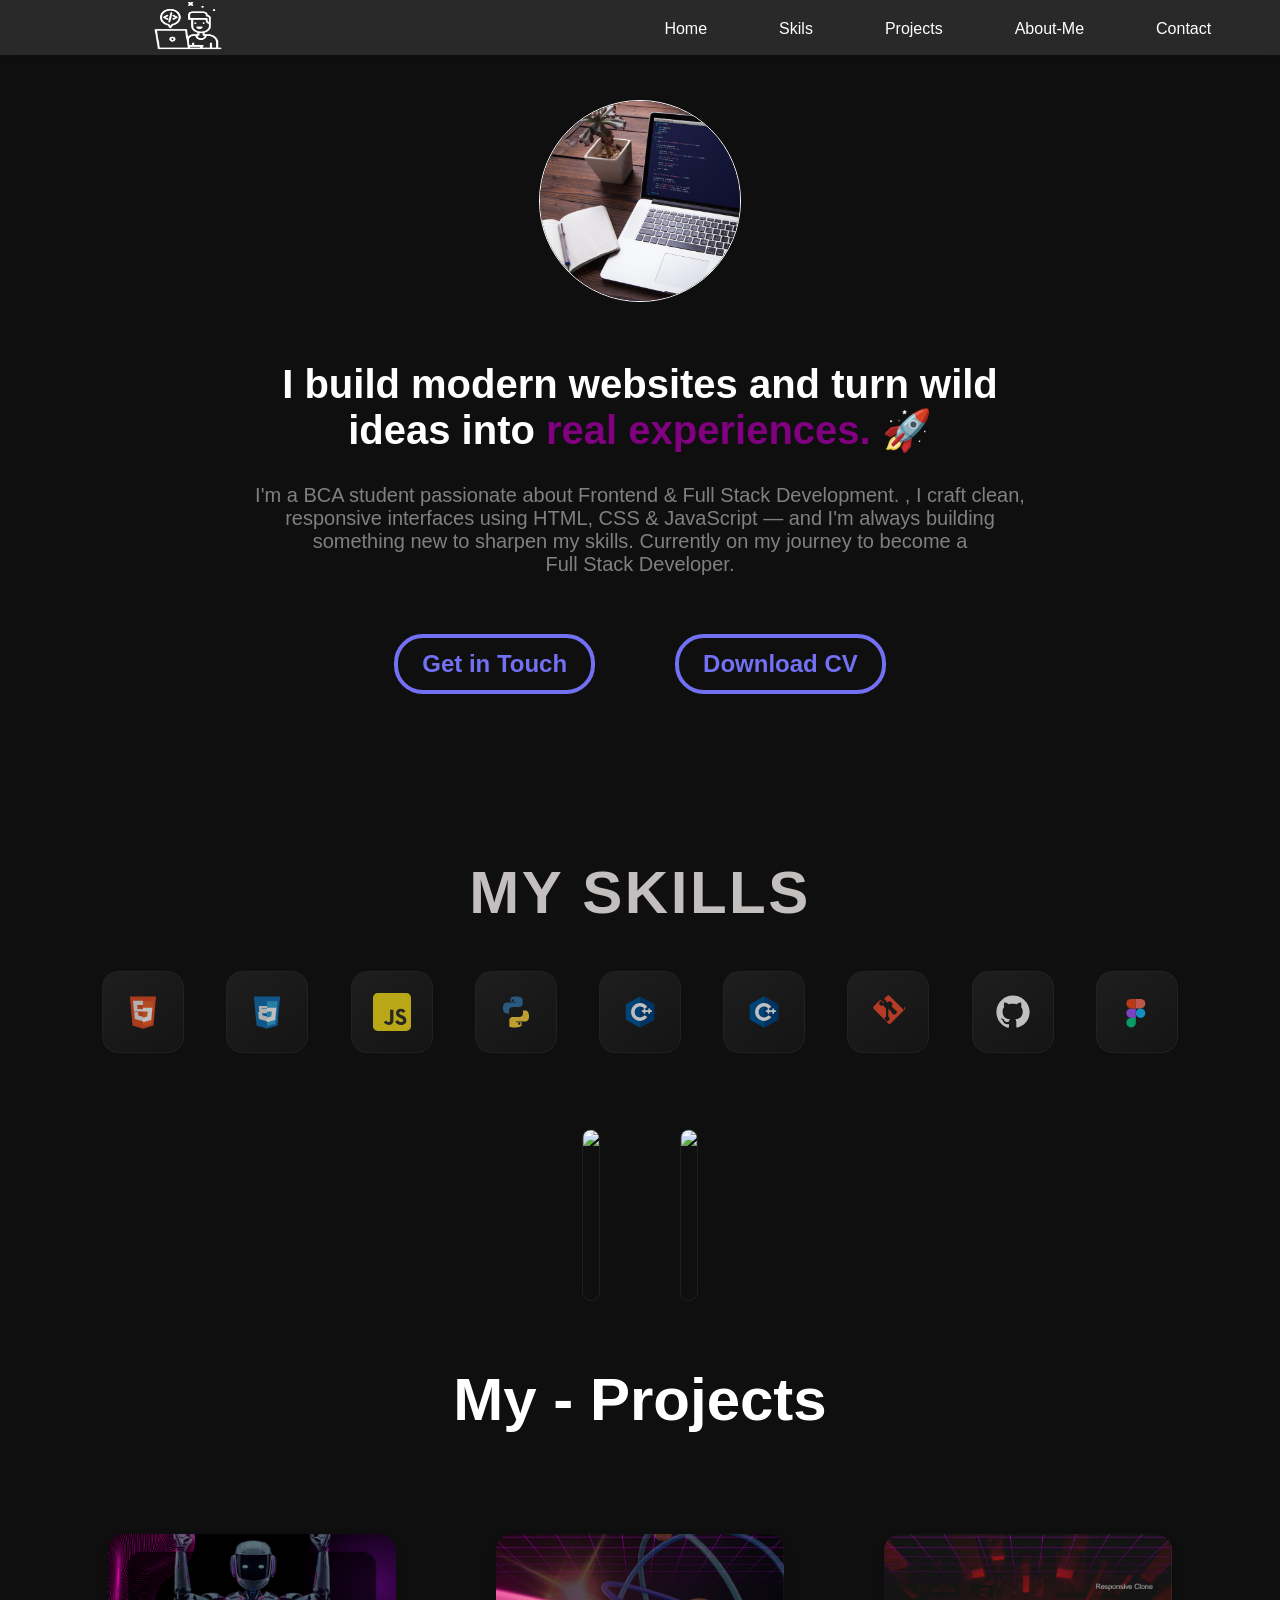
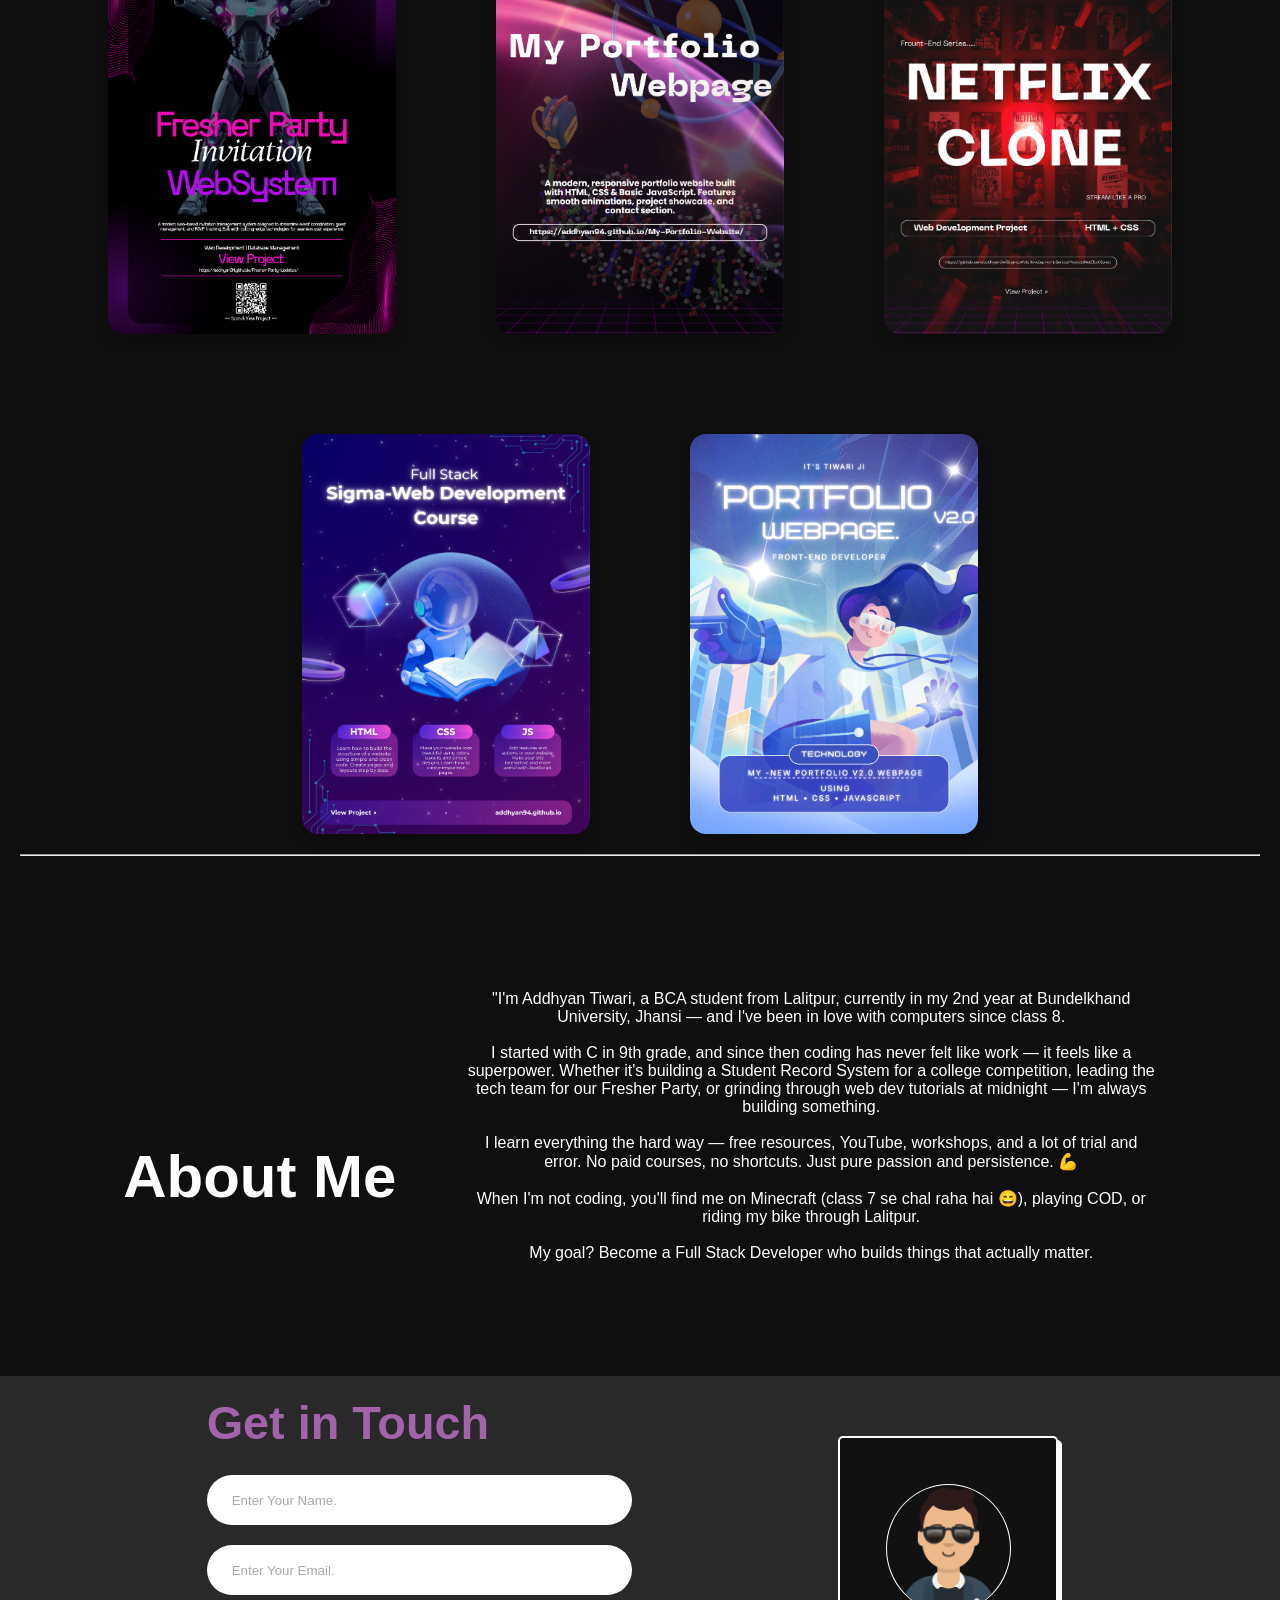
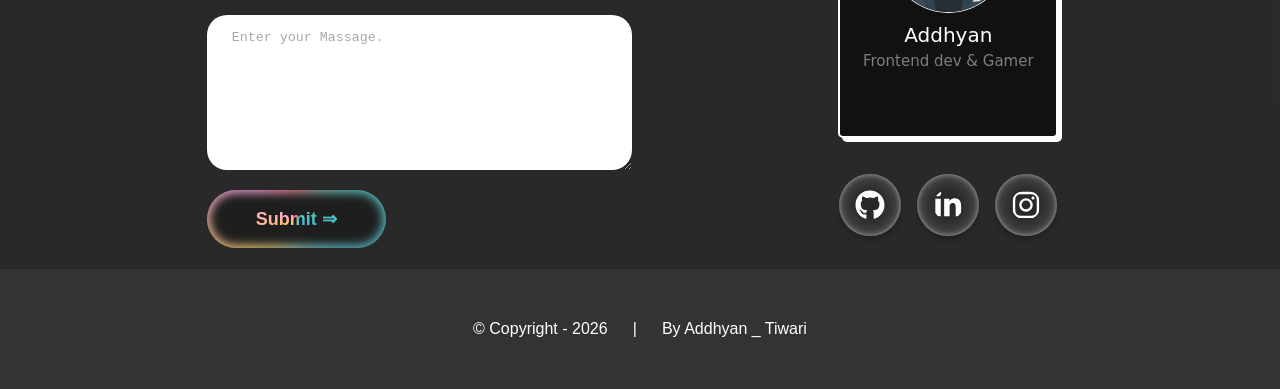
==== commit a52c816a: "Main-HTML File" ====
--- a/portfolio.html
+++ b/portfolio.html
@@ -513,7 +513,7 @@
     <section id="Contact" class="contect-section">
       <div class="container">
         <form action="https://api.web3forms.com/submit" method="POST" class="contact-left">
-          <div class="title">
+          <div class="title" id="cont_titel">
             <h3>Get in Touch</h3>
             <!-- <hr> -->
           </div>
--- a/portfolio.css
+++ b/portfolio.css
@@ -6,20 +6,37 @@
 body {
     background-color: rgba(0, 0, 0, 0.941);
     font-family: Arial, Helvetica, sans-serif;
+     margin-top: 55px; 
 }
 
 html {
     scroll-behavior: smooth;
 }
 
+nav {
+  position: fixed;
+  top: 0;
+  left: 0;
+  width: 100%;
+  /* background-color: rgba(128, 128, 128, 0.236); */
+   backdrop-filter: blur(10px); /* main blur effect */
+  -webkit-backdrop-filter: blur(10px); /* Safari support */
+  box-shadow: 0 2px 10px rgba(0,0,0,0.1);
+  transition: 0.3s;
+  z-index: 1000;
+}
 .nav-bar {
     background-color: rgba(128, 128, 128, 0.236);
     color: white;
-    height: 66px;
+    height: 55px;
     display: flex;
     align-items: center;
     justify-content: space-around;
     gap: 300px;
+    position: fixed;
+  top: 0;
+  width: 100%;
+  z-index: 1000;
 }
 
 .sign {
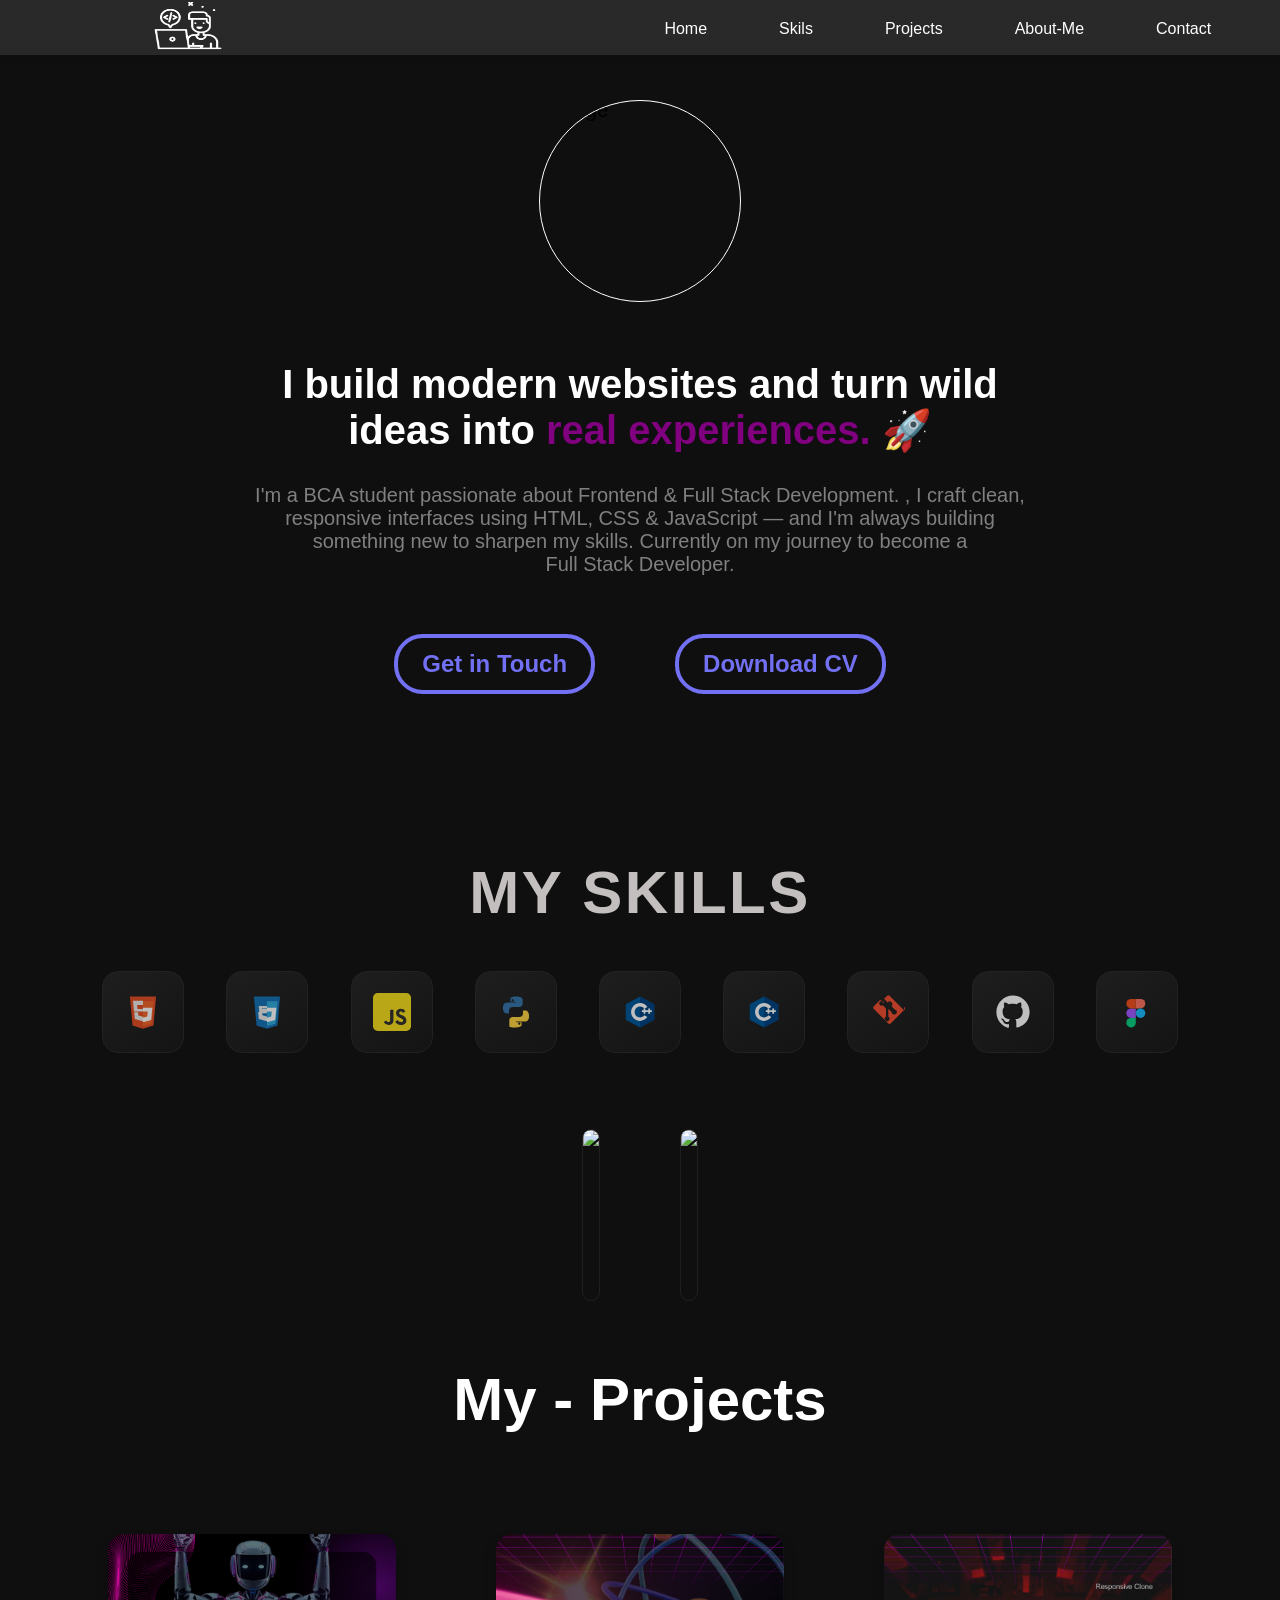
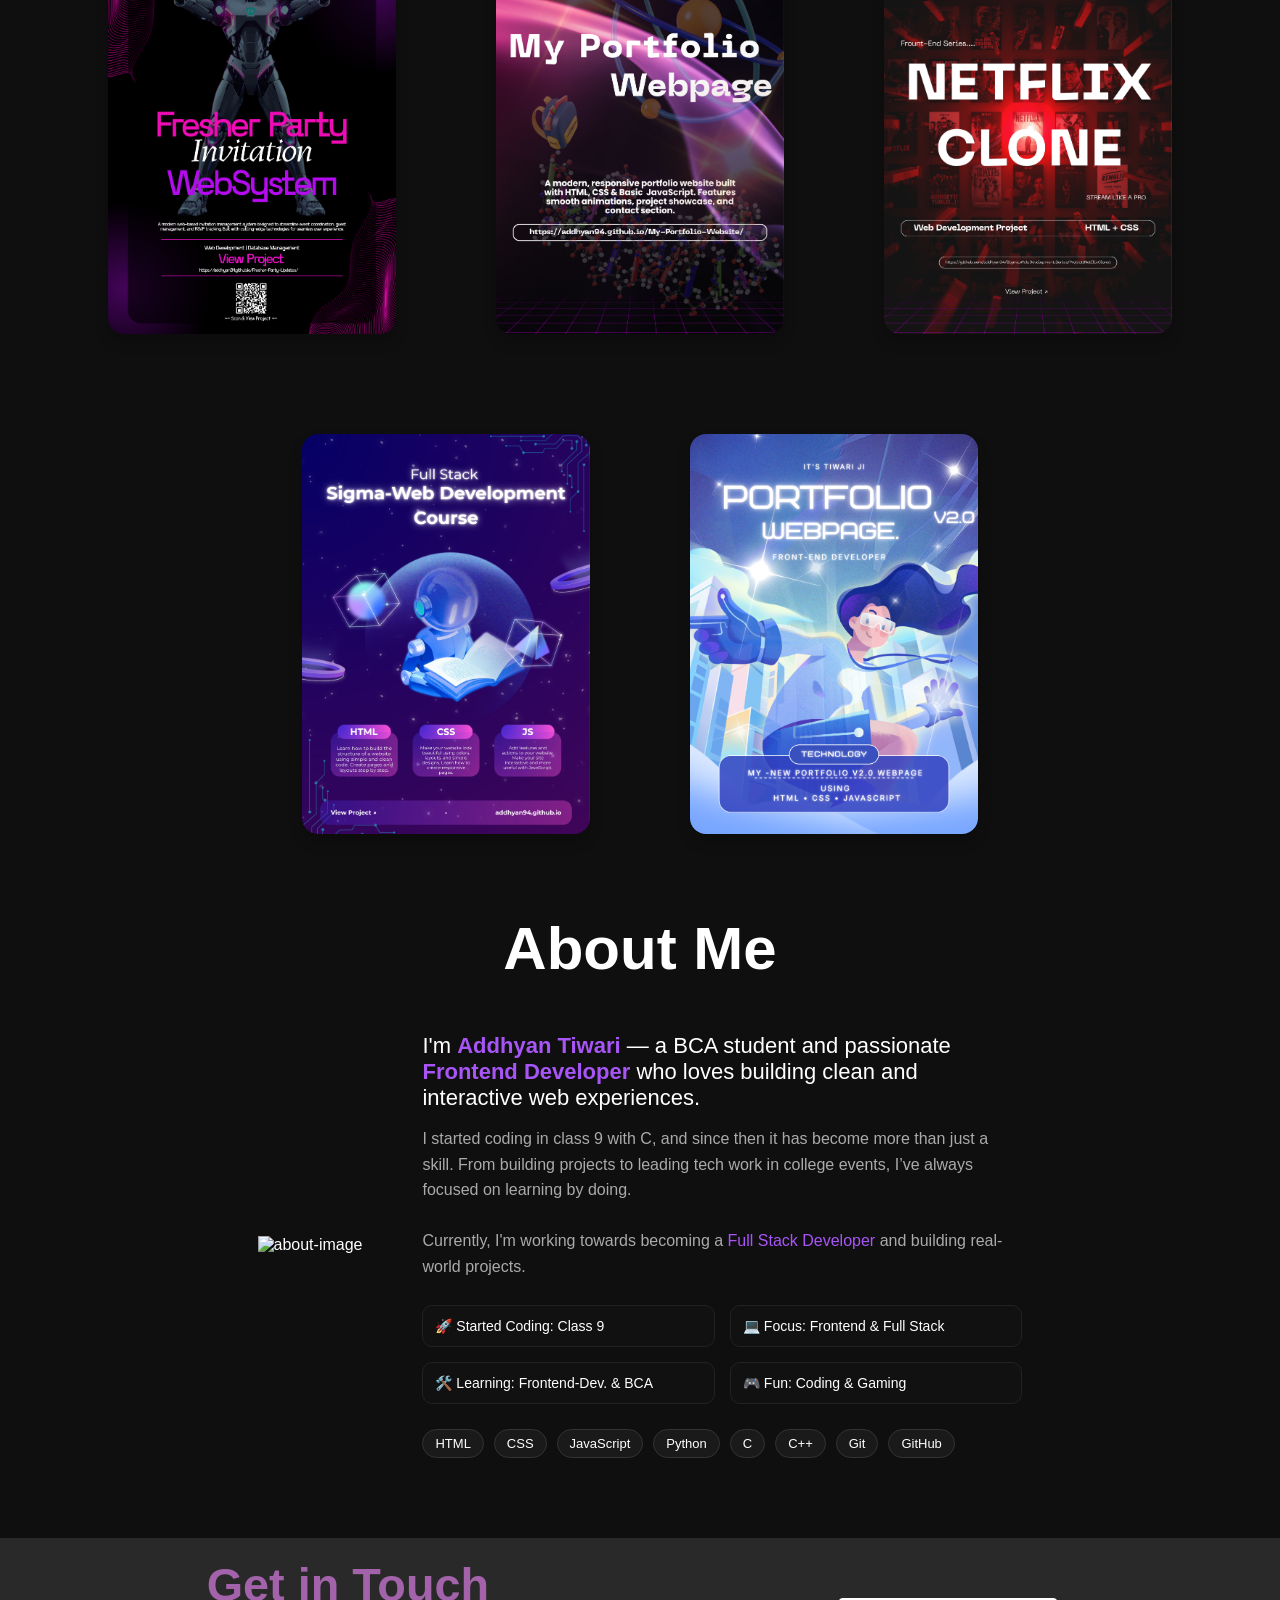
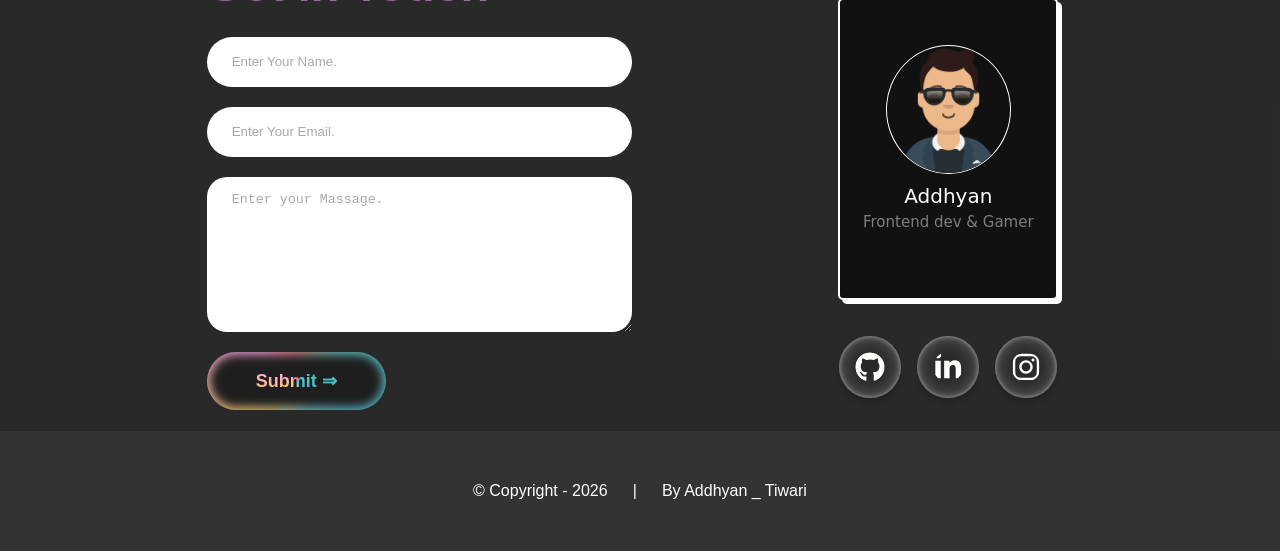
==== commit 4083bc2f: "Add about section and add main image pix" ====
--- a/portfolio.html
+++ b/portfolio.html
@@ -31,7 +31,7 @@
     <section class="main-section" id="home">
       <section class="image">
         <div class="image-circle"><img
-            src="NgIOABLntoa2oNUr-giv8sPyJ1zVRrWIHlHYQvA9CaKrpfTrLuU5QSDDhqhX42MljTqxXPtBIlurWjigzWo6ubJrqK6D5LJGCXTLhVmELa7-FOSBIrCB6j37WI96pg95Sio-JEcOaHgp_GcktzoEiqgKoayDD6-k2v2WWvuFADs7DyI8tKd-NNsE4G8NXT7J.jpg"
+            src="Posters/my-image-main.jpg"
             alt="image"></div>
       </section>
       <section class="heading-line">
@@ -481,7 +481,7 @@
         </div> -->
       </div>
     </section>
-    <section id="About-Me" class="About-Me-section">
+    <!-- <section id="About-Me" class="About-Me-section">
       <hr class="atb-line">
       <div class="main-about-section">
         <div>
@@ -509,7 +509,62 @@
           My goal? Become a Full Stack Developer who builds things that actually matter.
         </div>
       </div>
-    </section>
+    </section> -->
+    <section id="About-Me" class="about-section">
+
+  <h1 class="about-heading">About Me</h1>
+
+  <div class="about-container">
+
+    <!-- LEFT SIDE IMAGE -->
+    <div class="about-left">
+      <div class="about-img">
+        <img src="Posters/computer-boy-avtar.png" alt="about-image">
+      </div>
+    </div>
+
+    <!-- RIGHT SIDE CONTENT -->
+    <div class="about-right">
+
+      <p class="about-intro">
+        I'm <span>Addhyan Tiwari</span> — a BCA student and passionate 
+        <span>Frontend Developer</span> who loves building clean and interactive web experiences.
+      </p>
+
+      <p class="about-desc">
+        I started coding in class 9 with C, and since then it has become more than just a skill. 
+        From building projects to leading tech work in college events, I’ve always focused on learning by doing.
+        <br><br>
+        Currently, I'm working towards becoming a <span>Full Stack Developer</span> and building real-world projects.
+      </p>
+
+      <!-- HIGHLIGHT CARDS -->
+      <div class="about-cards">
+
+        <div class="about-card">🚀 Started Coding: Class 9</div>
+        <div class="about-card">💻 Focus: Frontend & Full Stack</div>
+        <div class="about-card">🛠️ Learning: Frontend-Dev. & BCA  </div>
+        <div class="about-card">🎮 Fun: Coding  & Gaming</div>
+
+      </div>
+
+      <!-- TECH TAGS -->
+      <div class="about-tags">
+        <span>HTML</span>
+        <span>CSS</span>
+        <span>JavaScript</span>
+        <span>Python</span>
+        <span>C</span>
+        <span>C++</span>
+        <span>Git</span>
+        <span>GitHub</span>
+      </div>
+
+    </div>
+
+  </div>
+</section>
+
     <section id="Contact" class="contect-section">
       <div class="container">
         <form action="https://api.web3forms.com/submit" method="POST" class="contact-left">
--- a/portfolio.css
+++ b/portfolio.css
@@ -6,7 +6,7 @@
 body {
     background-color: rgba(0, 0, 0, 0.941);
     font-family: Arial, Helvetica, sans-serif;
-     margin-top: 55px; 
+    margin-top: 55px;
 }
 
 html {
@@ -14,17 +14,20 @@
 }
 
 nav {
-  position: fixed;
-  top: 0;
-  left: 0;
-  width: 100%;
-  /* background-color: rgba(128, 128, 128, 0.236); */
-   backdrop-filter: blur(10px); /* main blur effect */
-  -webkit-backdrop-filter: blur(10px); /* Safari support */
-  box-shadow: 0 2px 10px rgba(0,0,0,0.1);
-  transition: 0.3s;
-  z-index: 1000;
-}
+    position: fixed;
+    top: 0;
+    left: 0;
+    width: 100%;
+    /* background-color: rgba(128, 128, 128, 0.236); */
+    backdrop-filter: blur(10px);
+    /* main blur effect */
+    -webkit-backdrop-filter: blur(10px);
+    /* Safari support */
+    box-shadow: 0 2px 10px rgba(0, 0, 0, 0.1);
+    transition: 0.3s;
+    z-index: 1000;
+}
+
 .nav-bar {
     background-color: rgba(128, 128, 128, 0.236);
     color: white;
@@ -34,9 +37,9 @@
     justify-content: space-around;
     gap: 300px;
     position: fixed;
-  top: 0;
-  width: 100%;
-  z-index: 1000;
+    top: 0;
+    width: 100%;
+    z-index: 1000;
 }
 
 .sign {
@@ -102,7 +105,12 @@
 }
 
 .image-circle img {
-    width: 321px;
+    width: 100%;
+    height: 100%;
+    object-fit: cover;
+    object-position: center;
+    transform: scale(1.3);
+    object-position: 55% center;
 }
 
 .image {
@@ -752,7 +760,6 @@
 }
 
 /* Github ke code ke liye style ....................................................... */
-
 .cssbuttons-io {
     position: relative;
     font-family: inherit;
@@ -809,7 +816,6 @@
     transform: scale(0.95);
 }
 
-
 .project-head {
     font-weight: bolder;
 
@@ -819,113 +825,96 @@
     color: white;
 }
 
-/*
-    .project-1,
-.project-2,
-.project-3,
-.project-4,
-.project-5,
-.project-6 {
-    border: 1px solid white;
+/* About section chalu hua ........................................................... */
+.about-section {
+    padding: 80px 20px;
+    color: white;
+}
+
+.about-heading {
+    text-align: center;
+    font-size: 60px;
+    margin-bottom: 50px;
+}
+
+.about-container {
+    display: flex;
+    align-items: center;
+    justify-content: center;
+    gap: 60px;
+    flex-wrap: wrap;
+}
+
+.about-img img {
+    width: 85%;
+    height: 100%;
+    object-fit: cover;
+}
+
+.about-right {
+    max-width: 600px;
+}
+
+.about-intro {
+    font-size: 22px;
+    font-weight: 500;
+    margin-bottom: 15px;
+}
+
+.about-intro span {
+    color: #a855f7;
+    font-weight: bold;
+}
+
+.about-desc {
+    color: #aaa;
+    line-height: 1.6;
+    margin-bottom: 25px;
+}
+
+.about-desc span {
+    color: #a855f7;
+}
+
+.about-cards {
+    display: grid;
+    grid-template-columns: repeat(2, 1fr);
+    gap: 15px;
+    margin-bottom: 25px;
+}
+
+.about-card {
+    background: #111;
+    border: 1px solid #222;
+    padding: 12px;
+    border-radius: 10px;
+    font-size: 14px;
+    transition: 0.3s;
+}
+
+.about-card:hover {
+    transform: translateY(-5px);
+    border-color: #a855f7;
+}
+
+.about-tags {
+    display: flex;
+    flex-wrap: wrap;
+    gap: 10px;
+}
+
+.about-tags span {
+    background: #1a1a1a;
+    padding: 6px 12px;
     border-radius: 20px;
-    text-align: center;
-    width: 360px;
-    height: 450px;
-}
-
-.project-1 {
-    background-image: url(Posters/Fresher\ Party\ Project.png);
-    background-size: cover;
-    background-repeat: no-repeat;
-    width: 319px;
-    height: 443px;
-    cursor: pointer;
-
-}
-
-.project-1:hover,
-.project-2:hover,
-.project-3:hover,
-.project-5:hover,
-.project-6:hover {
-    box-shadow: 0px 0px 20px 0px rgb(255, 255, 255);
-    animation: backwards;
-}
-
-.project-2 {
-    background-image: url(Posters/Protfolio\ poster.png);
-    background-size: cover;
-    background-repeat: no-repeat;
-    width: 319px;
-    height: 443px;
-    cursor: pointer;
-}
-
-.project-3 {
-    background-image: url(Posters/Netflix\ Clone\ Poster.png);
-    background-size: cover;
-    background-repeat: no-repeat;
-    width: 319px;
-    height: 443px;
-    cursor: pointer;
-}
-
-.project-5 {
-    background-image: url(Posters/Web_Developement-series\ Poster.png);
-    background-size: cover;
-    background-repeat: no-repeat;
-    width: 319px;
-    height: 443px;
-    cursor: pointer;
-}
-
-.project-6 {
-    background-image: url(Posters/Portfolio\ v2\ Poster.png);
-    background-size: cover;
-    background-repeat: no-repeat;
-    width: 319px;
-    height: 443px;
-    cursor: pointer;
-} */
-
-/* About section chalu hua ........................................................... */
-.atb-line {
-
-    margin: 20px;
-}
-
-.main-about-section {
-    margin: auto;
-    height: 500px;
-    width: 90%;
-    display: flex;
-    gap: 10px;
-    flex-direction: row;
-    /* border: 1px solid white; */
-    justify-content: space-evenly;
-    align-items: center;
-    /* margin-top: 80px; */
-}
-
-.aboutme-head {
+    font-size: 13px;
+    border: 1px solid #333;
+    transition: 0.3s;
+}
+
+.about-tags span:hover {
+    background: #a855f7;
     color: white;
-    font-weight: bolder;
-    margin-top: 100px;
-    font-size: 60px;
-    font-family: Arial, Helvetica, sans-serif;
-    text-align: center;
-}
-
-.about-text {
-    align-items: center;
-    justify-content: center;
-    width: 60%;
-    height: auto;
-    color: white;
-    font-family: Arial, Helvetica, sans-serif;
-    text-align: center;
-    flex-wrap: wrap;
-    display: flex;
 }
 
 /* Contact section................................................................. */
@@ -938,7 +927,6 @@
 }
 
 .container {
-    /* height: 100vh; */
     display: flex;
     align-items: flex-start;
     justify-content: space-evenly;
@@ -1176,18 +1164,11 @@
     flex-direction: column;
     align-content: center;
     justify-content: center;
-    /* gap: 1rem;
-  backdrop-filter: blur(15px); */
-    /* box-shadow:
-    inset 0 0 20px rgba(255, 255, 255, 0.192),
-    inset 0 0 5px rgba(255, 255, 255, 0.274),
-    0 5px 5px rgba(0, 0, 0, 0.164); */
     transition: 0.5s;
 }
 
 .cardd:hover {
     animation: ease-out 5s;
-    /* background: rgba(173, 173, 173, 0.05); */
 }
 
 .cardd ul {
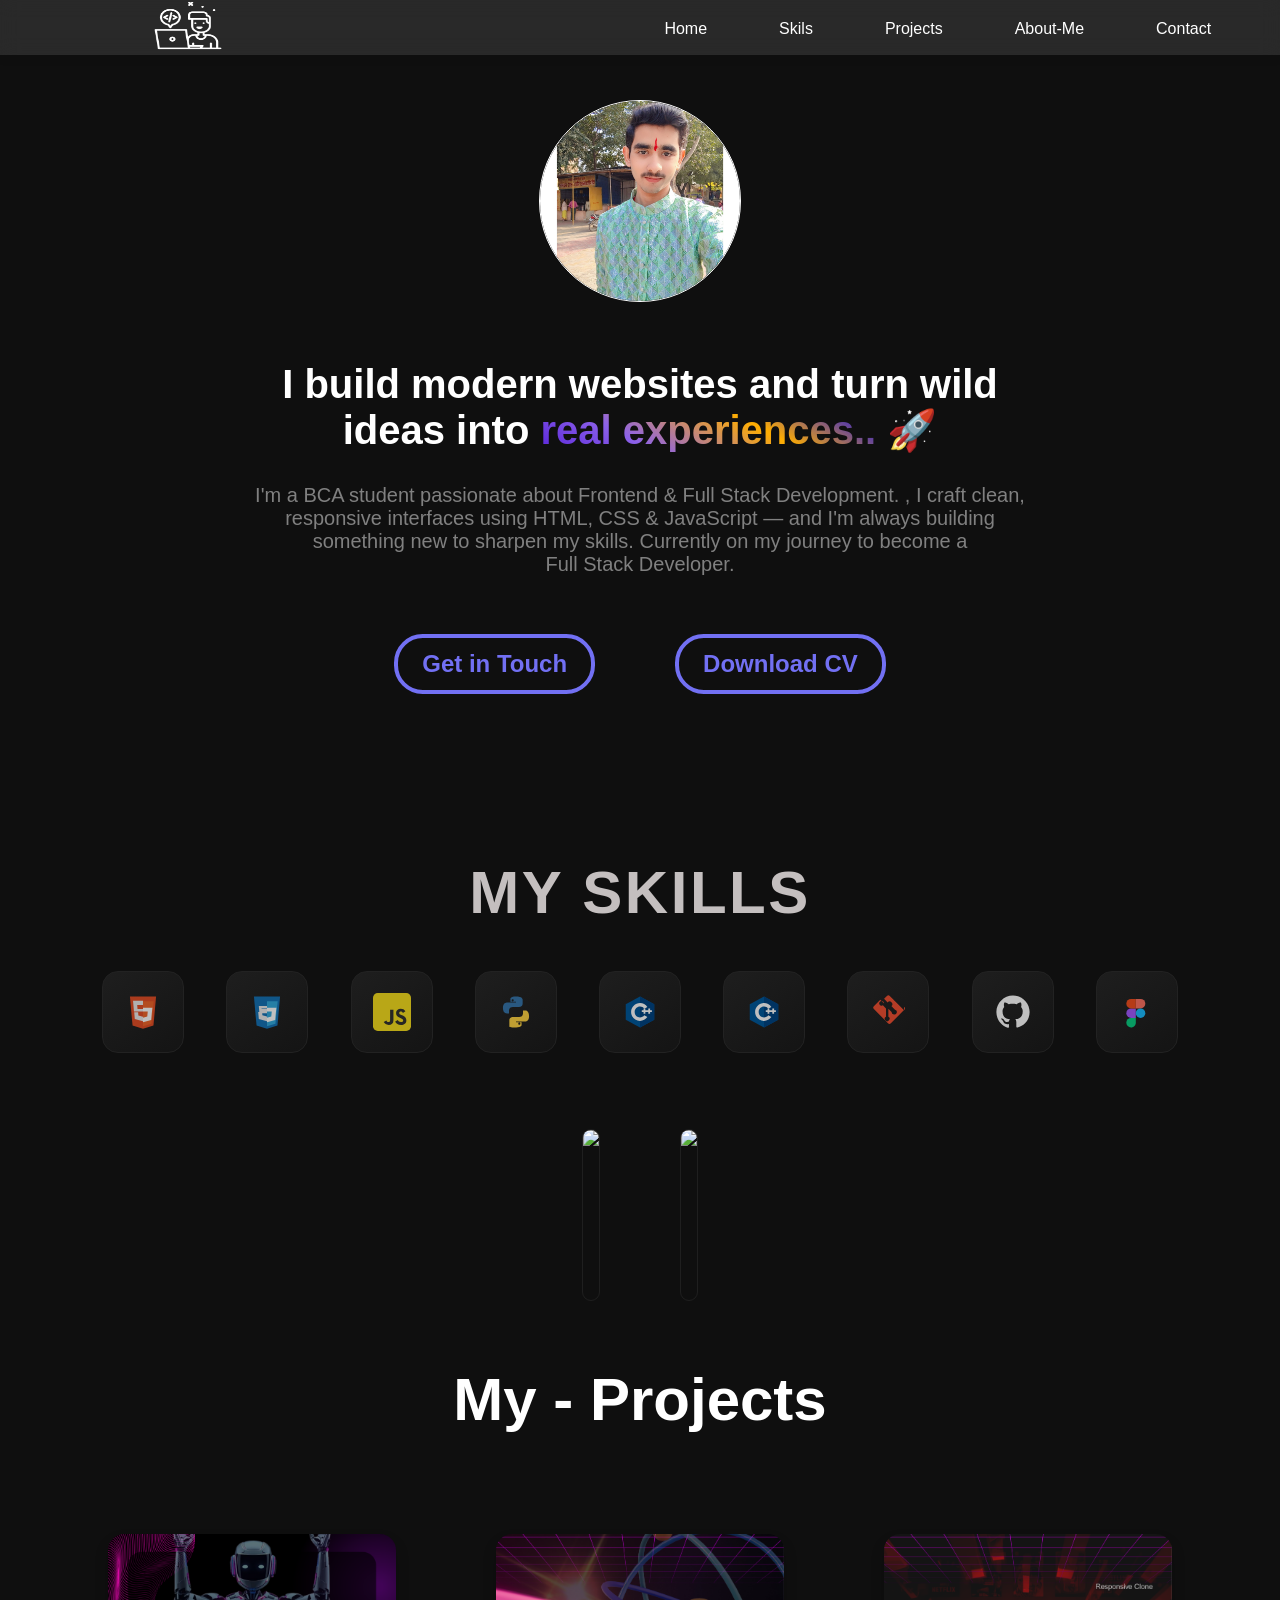
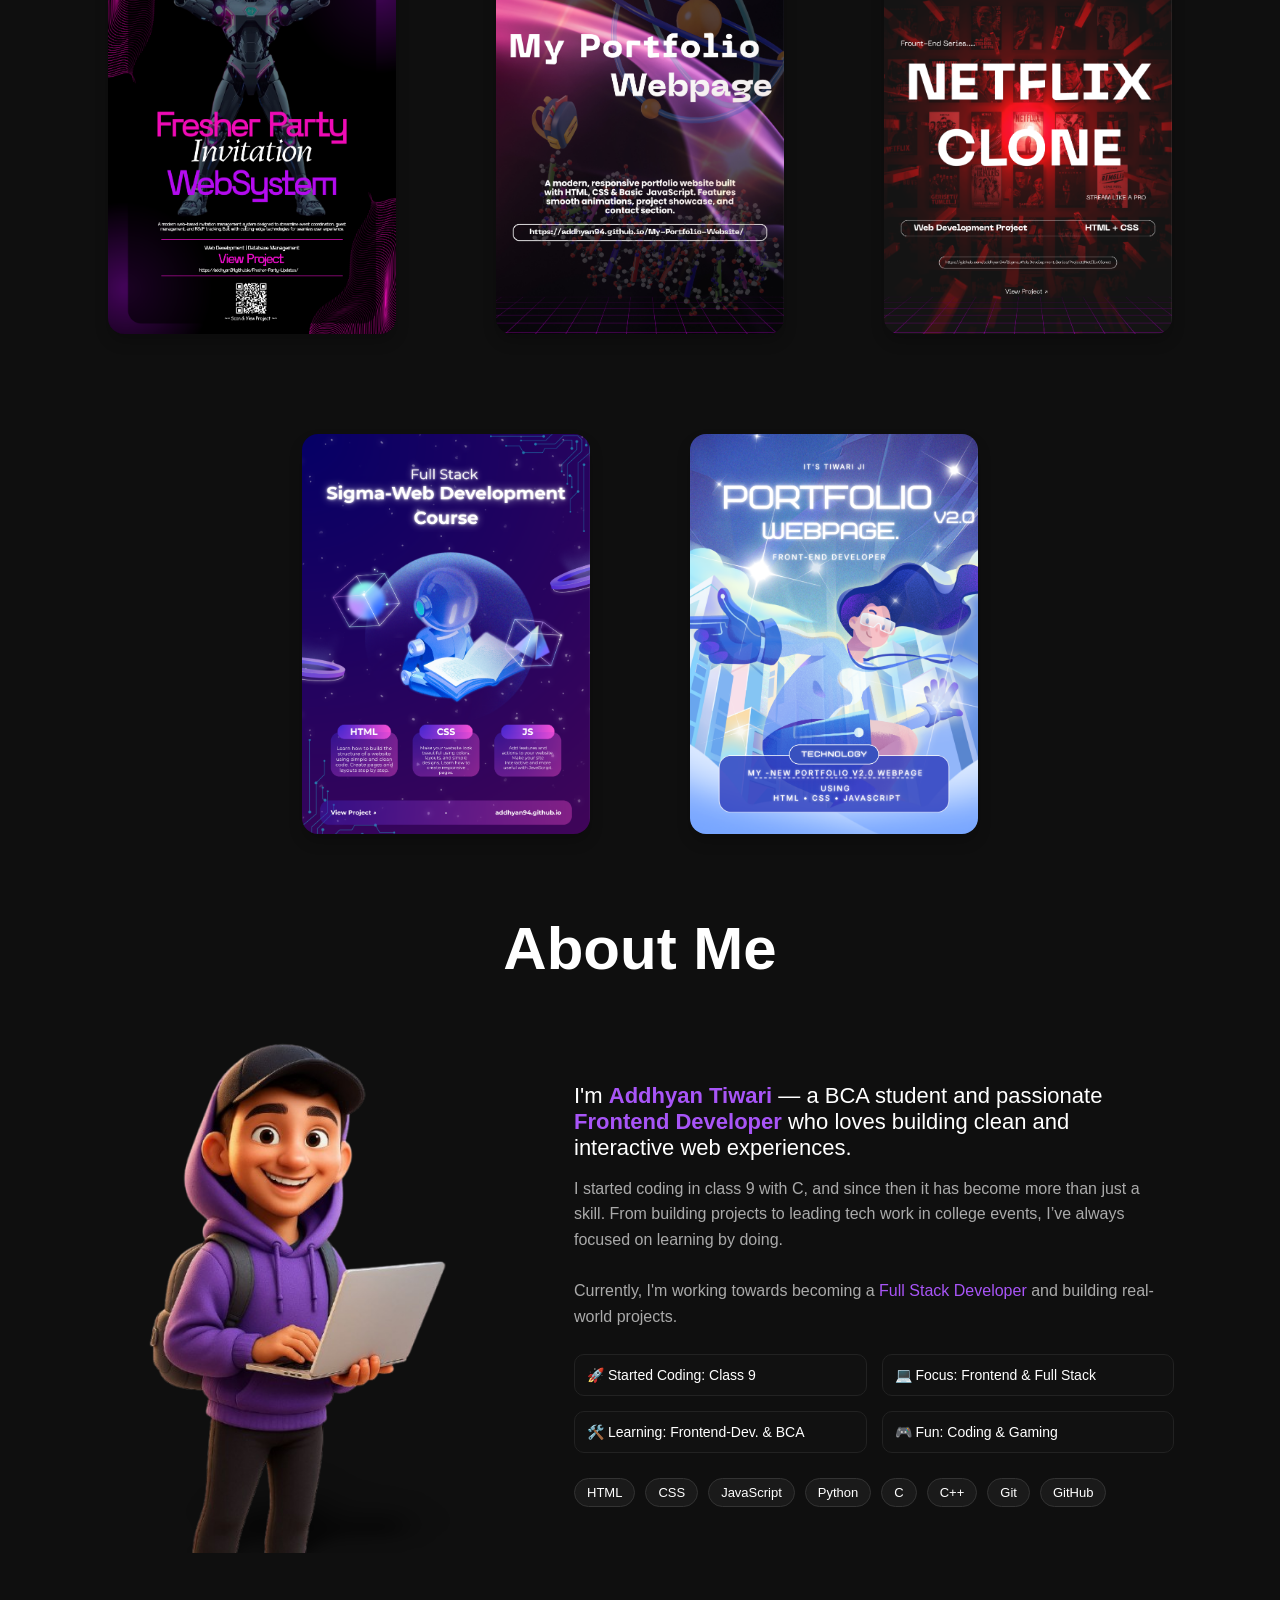
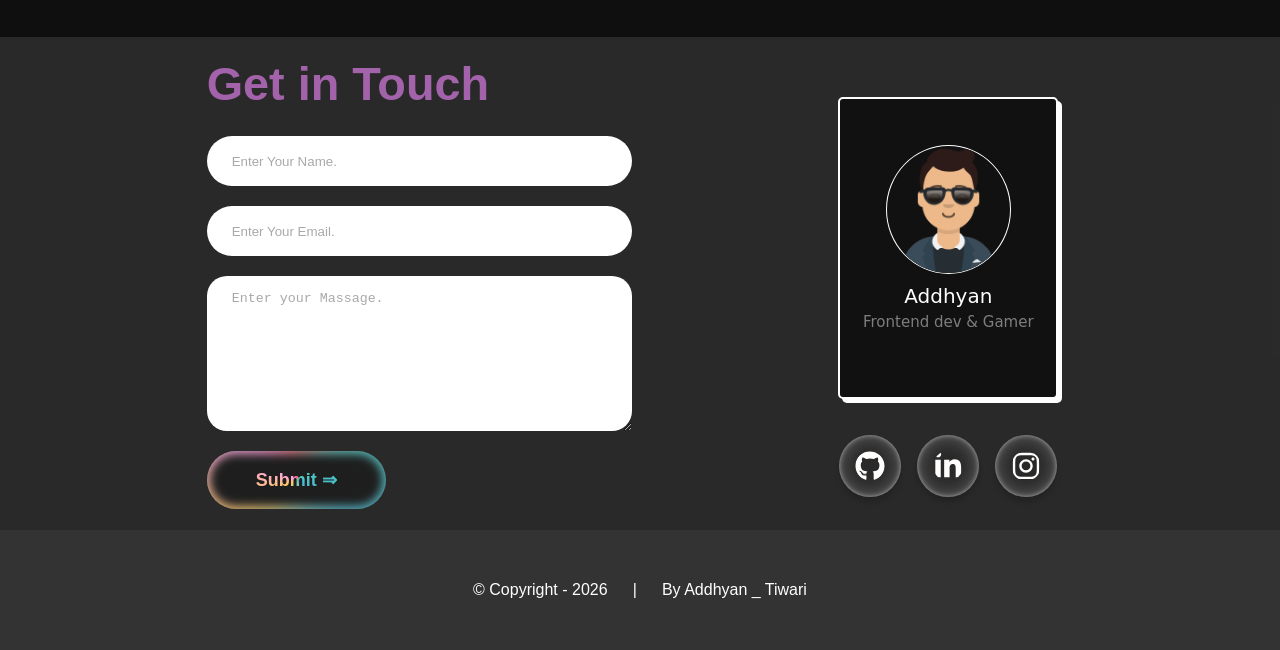
==== commit f08d0a7c: "add hero page text color change animation.. + Bak to top button" ====
--- a/portfolio.html
+++ b/portfolio.html
@@ -30,15 +30,14 @@
   <main>
     <section class="main-section" id="home">
       <section class="image">
-        <div class="image-circle"><img
-            src="Posters/my-image-main.jpg"
-            alt="image"></div>
+        <div class="image-circle"><img src="Posters/my-image-main.jpg" alt="image"></div>
       </section>
       <section class="heading-line">
         <p class="para-1">
-          I build modern websites and turn wild <br> ideas into
-          <span class="highlight">real experiences. </span>🚀
-        </p>
+                    I build modern websites and turn wild <br> ideas into
+                    <span class="color-change-text">real experiences..</span>
+                    🚀
+                </p>
       </section>
       <section class="para-2">
         <p class="paragraph">
@@ -512,58 +511,59 @@
     </section> -->
     <section id="About-Me" class="about-section">
 
-  <h1 class="about-heading">About Me</h1>
-
-  <div class="about-container">
-
-    <!-- LEFT SIDE IMAGE -->
-    <div class="about-left">
-      <div class="about-img">
-        <img src="Posters/computer-boy-avtar.png" alt="about-image">
+      <h1 class="about-heading">About Me</h1>
+
+      <div class="about-container">
+
+        <!-- LEFT SIDE IMAGE -->
+        <div class="about-left">
+          <div class="about-img">
+            <img src="Posters/computer-boy-avtar.png" alt="about-image">
+          </div>
+        </div>
+
+        <!-- RIGHT SIDE CONTENT -->
+        <div class="about-right">
+
+          <p class="about-intro">
+            I'm <span>Addhyan Tiwari</span> — a BCA student and passionate
+            <span>Frontend Developer</span> who loves building clean and interactive web experiences.
+          </p>
+
+          <p class="about-desc">
+            I started coding in class 9 with C, and since then it has become more than just a skill.
+            From building projects to leading tech work in college events, I’ve always focused on learning by doing.
+            <br><br>
+            Currently, I'm working towards becoming a <span>Full Stack Developer</span> and building real-world
+            projects.
+          </p>
+
+          <!-- HIGHLIGHT CARDS -->
+          <div class="about-cards">
+
+            <div class="about-card">🚀 Started Coding: Class 9</div>
+            <div class="about-card">💻 Focus: Frontend & Full Stack</div>
+            <div class="about-card">🛠️ Learning: Frontend-Dev. & BCA </div>
+            <div class="about-card">🎮 Fun: Coding & Gaming</div>
+
+          </div>
+
+          <!-- TECH TAGS -->
+          <div class="about-tags">
+            <span>HTML</span>
+            <span>CSS</span>
+            <span>JavaScript</span>
+            <span>Python</span>
+            <span>C</span>
+            <span>C++</span>
+            <span>Git</span>
+            <span>GitHub</span>
+          </div>
+
+        </div>
+
       </div>
-    </div>
-
-    <!-- RIGHT SIDE CONTENT -->
-    <div class="about-right">
-
-      <p class="about-intro">
-        I'm <span>Addhyan Tiwari</span> — a BCA student and passionate 
-        <span>Frontend Developer</span> who loves building clean and interactive web experiences.
-      </p>
-
-      <p class="about-desc">
-        I started coding in class 9 with C, and since then it has become more than just a skill. 
-        From building projects to leading tech work in college events, I’ve always focused on learning by doing.
-        <br><br>
-        Currently, I'm working towards becoming a <span>Full Stack Developer</span> and building real-world projects.
-      </p>
-
-      <!-- HIGHLIGHT CARDS -->
-      <div class="about-cards">
-
-        <div class="about-card">🚀 Started Coding: Class 9</div>
-        <div class="about-card">💻 Focus: Frontend & Full Stack</div>
-        <div class="about-card">🛠️ Learning: Frontend-Dev. & BCA  </div>
-        <div class="about-card">🎮 Fun: Coding  & Gaming</div>
-
-      </div>
-
-      <!-- TECH TAGS -->
-      <div class="about-tags">
-        <span>HTML</span>
-        <span>CSS</span>
-        <span>JavaScript</span>
-        <span>Python</span>
-        <span>C</span>
-        <span>C++</span>
-        <span>Git</span>
-        <span>GitHub</span>
-      </div>
-
-    </div>
-
-  </div>
-</section>
+    </section>
 
     <section id="Contact" class="contect-section">
       <div class="container">
@@ -678,6 +678,14 @@
       </div><!-- Containor ka div band hua  -->
 
     </section>
+
+    <button class="back-to-up-button-style" id="backToTop">
+      <svg class="back-to-up-butoon-svgIcon" viewBox="0 0 384 512">
+        <path
+          d="M214.6 41.4c-12.5-12.5-32.8-12.5-45.3 0l-160 160c-12.5 12.5-12.5 32.8 0 45.3s32.8 12.5 45.3 0L160 141.2V448c0 17.7 14.3 32 32 32s32-14.3 32-32V141.2L329.4 246.6c12.5 12.5 32.8 12.5 45.3 0s12.5-32.8 0-45.3l-160-160z">
+        </path>
+      </svg>
+    </button>
     <!-- Copy right sabse neeche bala hisssaa ................................ -->
     <div class="crt-box">
       <section class="Cpyright-secttion">
--- a/portfolio.css
+++ b/portfolio.css
@@ -133,9 +133,27 @@
     font-size: 40px;
 }
 
-.highlight {
-    color: purple
-}
+    .color-change-text {
+            place-self: center;
+            background: linear-gradient(30deg, #00f, #0ff, rgb(71, 16, 212), rgb(140, 97, 233), rgb(255, 174, 0), #00f) -100%/ 200%;
+            -webkit-background-clip: text;
+            background-clip: text;
+            color: transparent;
+            font: 0 clamp(2em, 10vw, 10em) exo, sans-serif;
+            animation: changer-text-anini 2s linear infinite
+        }
+
+        @keyframes changer-text-anini {
+            to {
+                background-position: 100%
+            }
+        }
+        @media (forced-colors: active) {
+            p {
+                background: #212121;
+                color: aquamarine
+            }
+        }
 
 .para-2 {
     display: flex;
@@ -1286,6 +1304,79 @@
     background-color: rgba(128, 128, 128, 0.316);
 }
 
+/* Go back button style...  */
+
+
+.back-to-up-button-style {
+    width: 50px;
+    height: 50px;
+    border-radius: 50%;
+    background-color: rgb(20, 20, 20);
+    border: none;
+    font-weight: 600;
+    display: flex;
+    align-items: center;
+    justify-content: center;
+    box-shadow: 0px 0px 0px 4px rgba(180, 160, 255, 0.253);
+    cursor: pointer;
+    transition-duration: 0.3s;
+    overflow: hidden;
+    /* position: relative; */
+    position: fixed;
+    bottom: 30px;
+    right: 30px;
+    z-index: 999;
+    opacity: 0;
+    visibility: hidden;
+    transition: all 0.4s ease;
+}
+
+.back-to-up-button-style.show {
+    opacity: 1;
+    visibility: visible;
+}
+
+.back-to-up-butoon-svgIcon {
+    width: 12px;
+    transition-duration: 0.3s;
+}
+
+.back-to-up-butoon-svgIcon path {
+    fill: white;
+}
+
+.back-to-up-button-style:hover {
+    width: 140px;
+    border-radius: 50px;
+    transition-duration: 0.3s;
+    background-color: transparent;
+    align-items: center;
+}
+
+.back-to-up-button-style:hover .back-to-up-butoon-svgIcon {
+    /* width: 20px; */
+    transition-duration: 0.3s;
+    transform: translateY(-200%);
+}
+
+.back-to-up-button-style::before {
+    position: absolute;
+    bottom: -20px;
+    content: "Back to Top";
+    color: white;
+    /* transition-duration: .3s; */
+    font-size: 0px;
+}
+
+.back-to-up-button-style:hover::before {
+    font-size: 13px;
+    opacity: 1;
+    bottom: unset;
+    /* transform: translateY(-30px); */
+    transition-duration: 0.3s;
+}
+
+
 /* Contect bala ka Media Quarie lag gayi hai bus ...................................... */
 @media (max-width:830px) {
     .input {
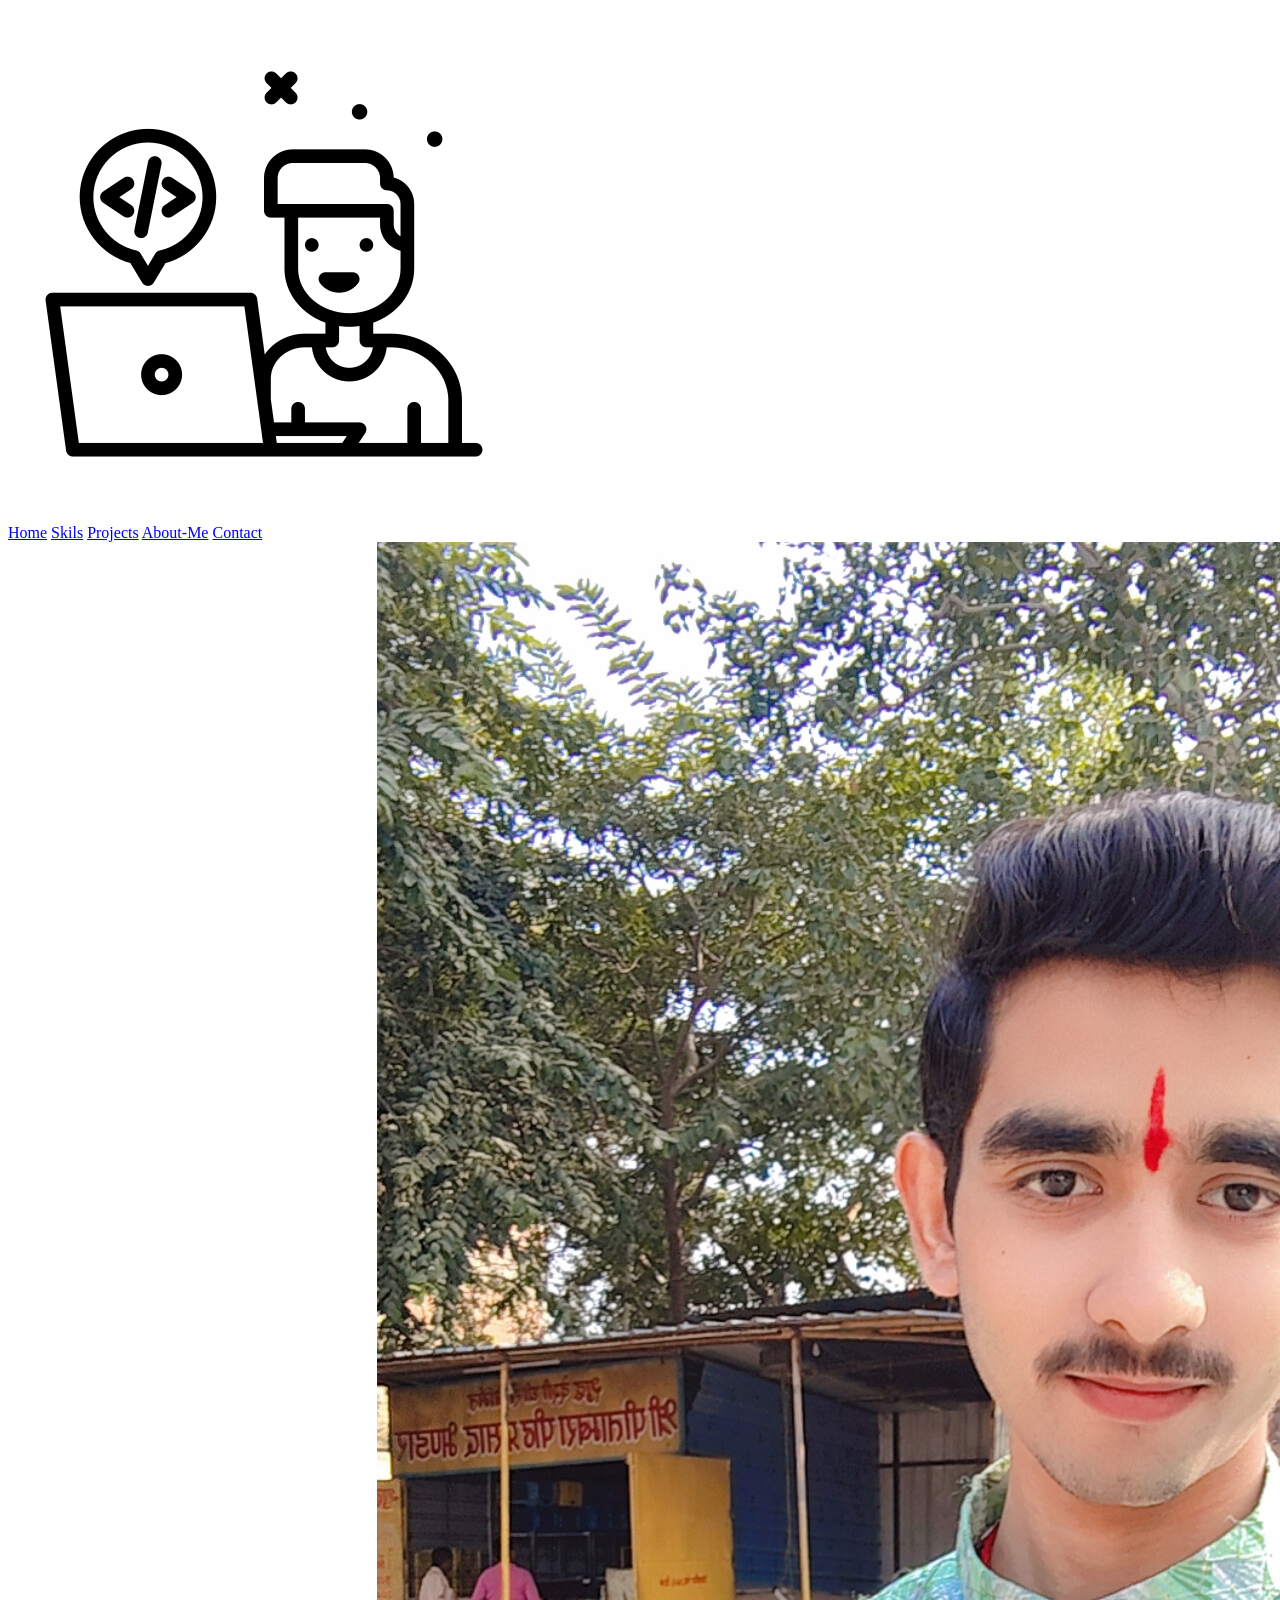
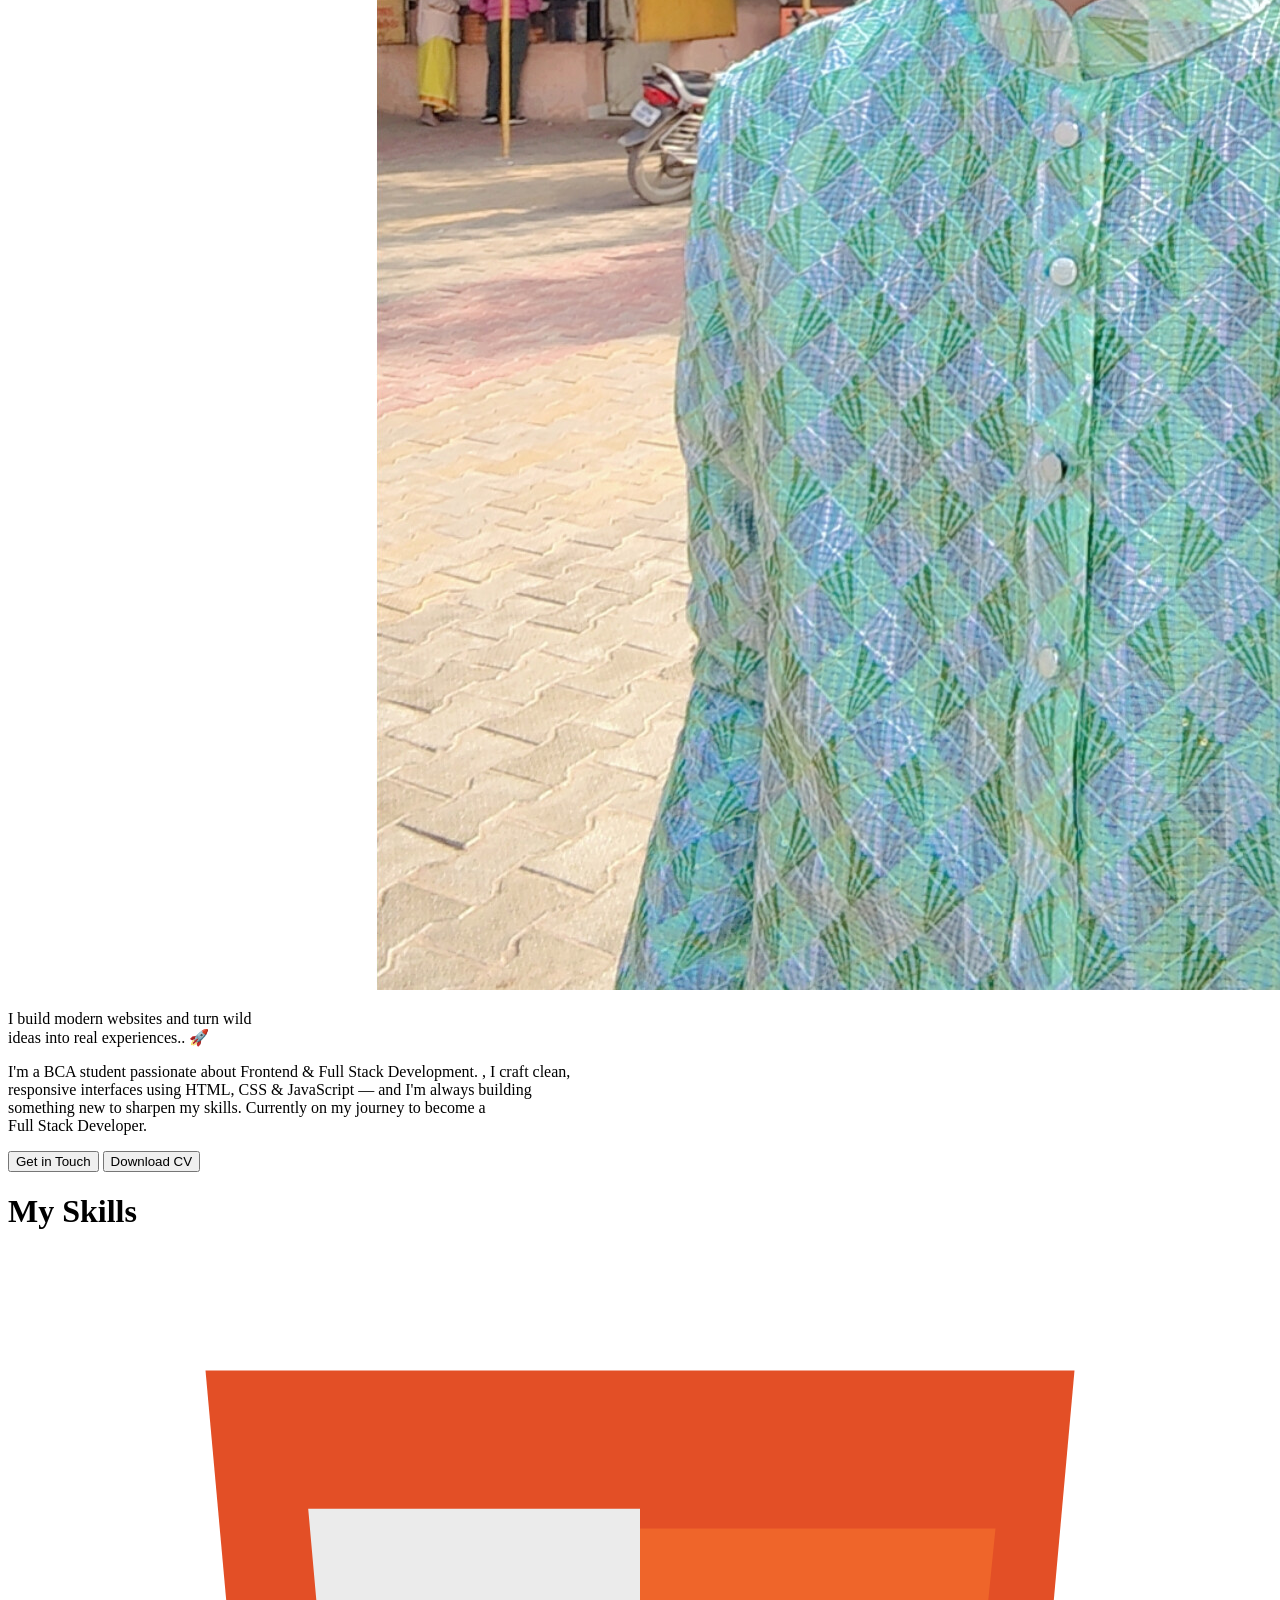
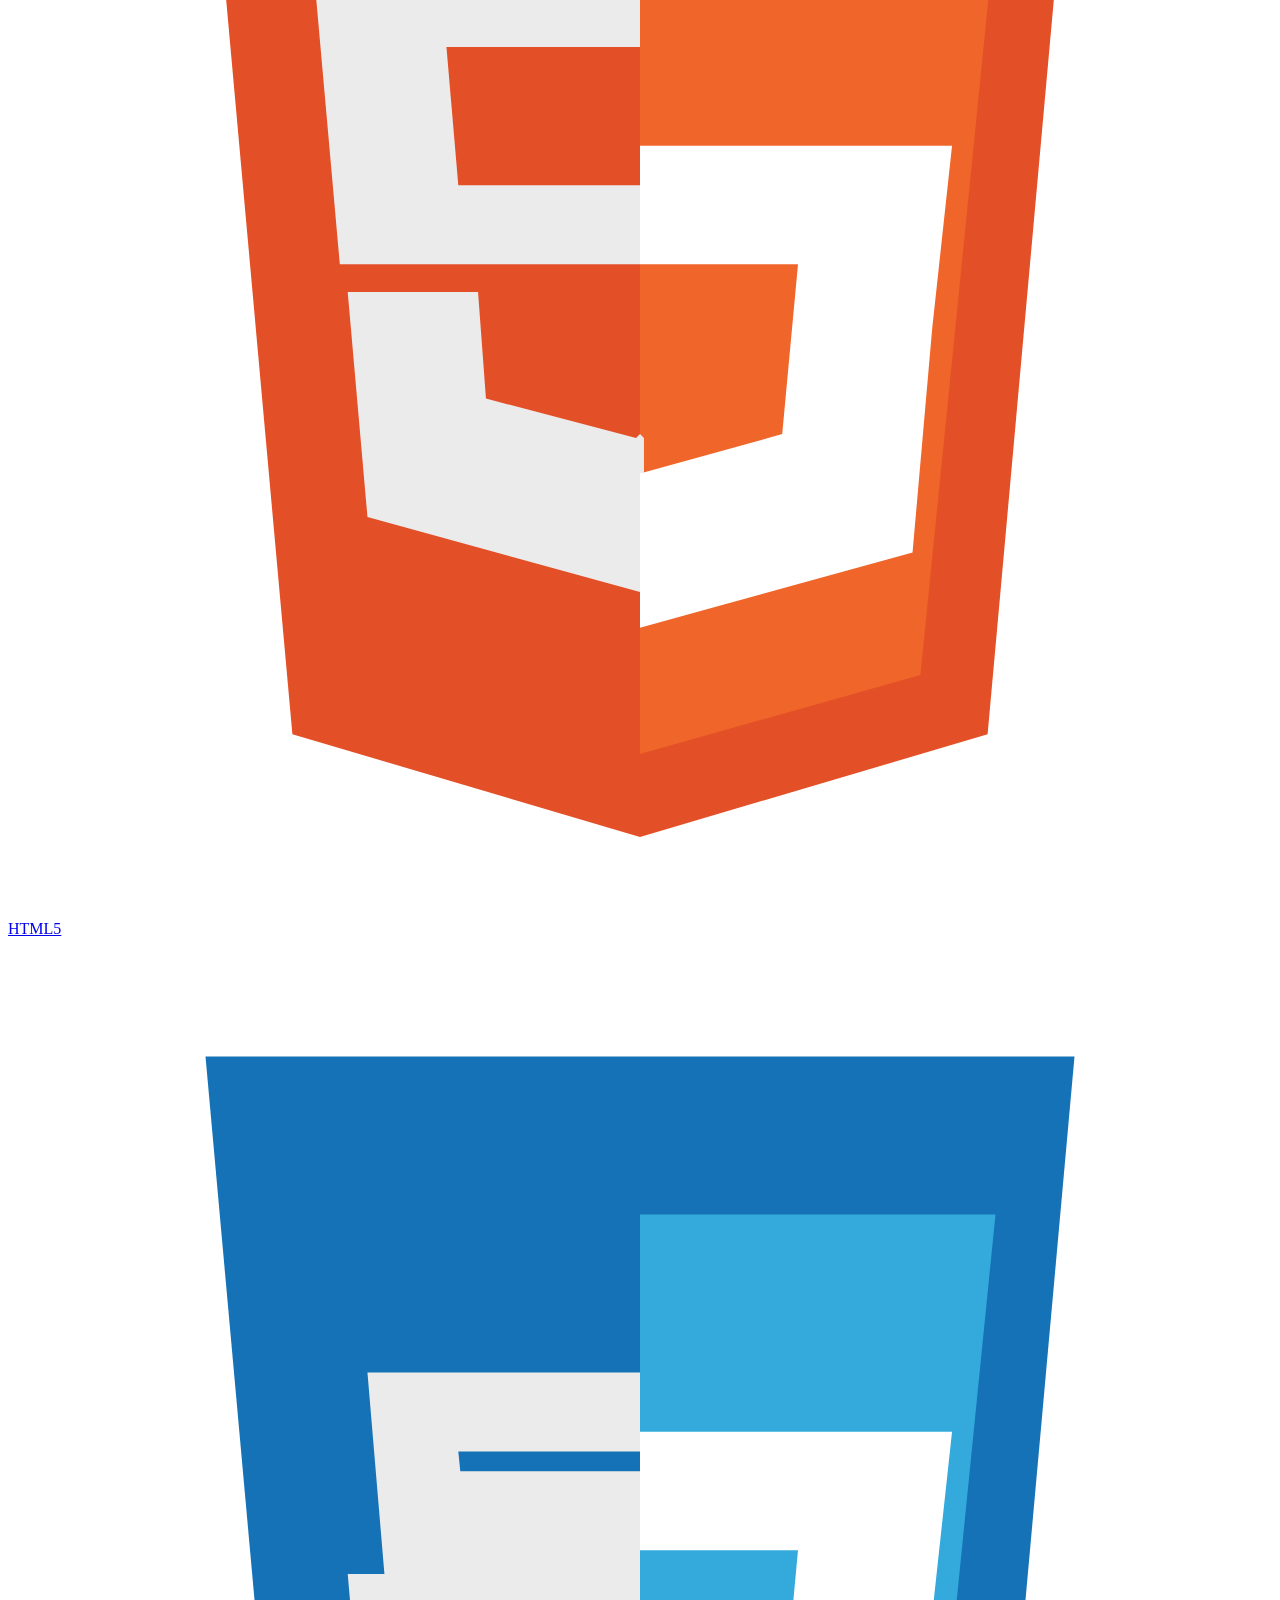
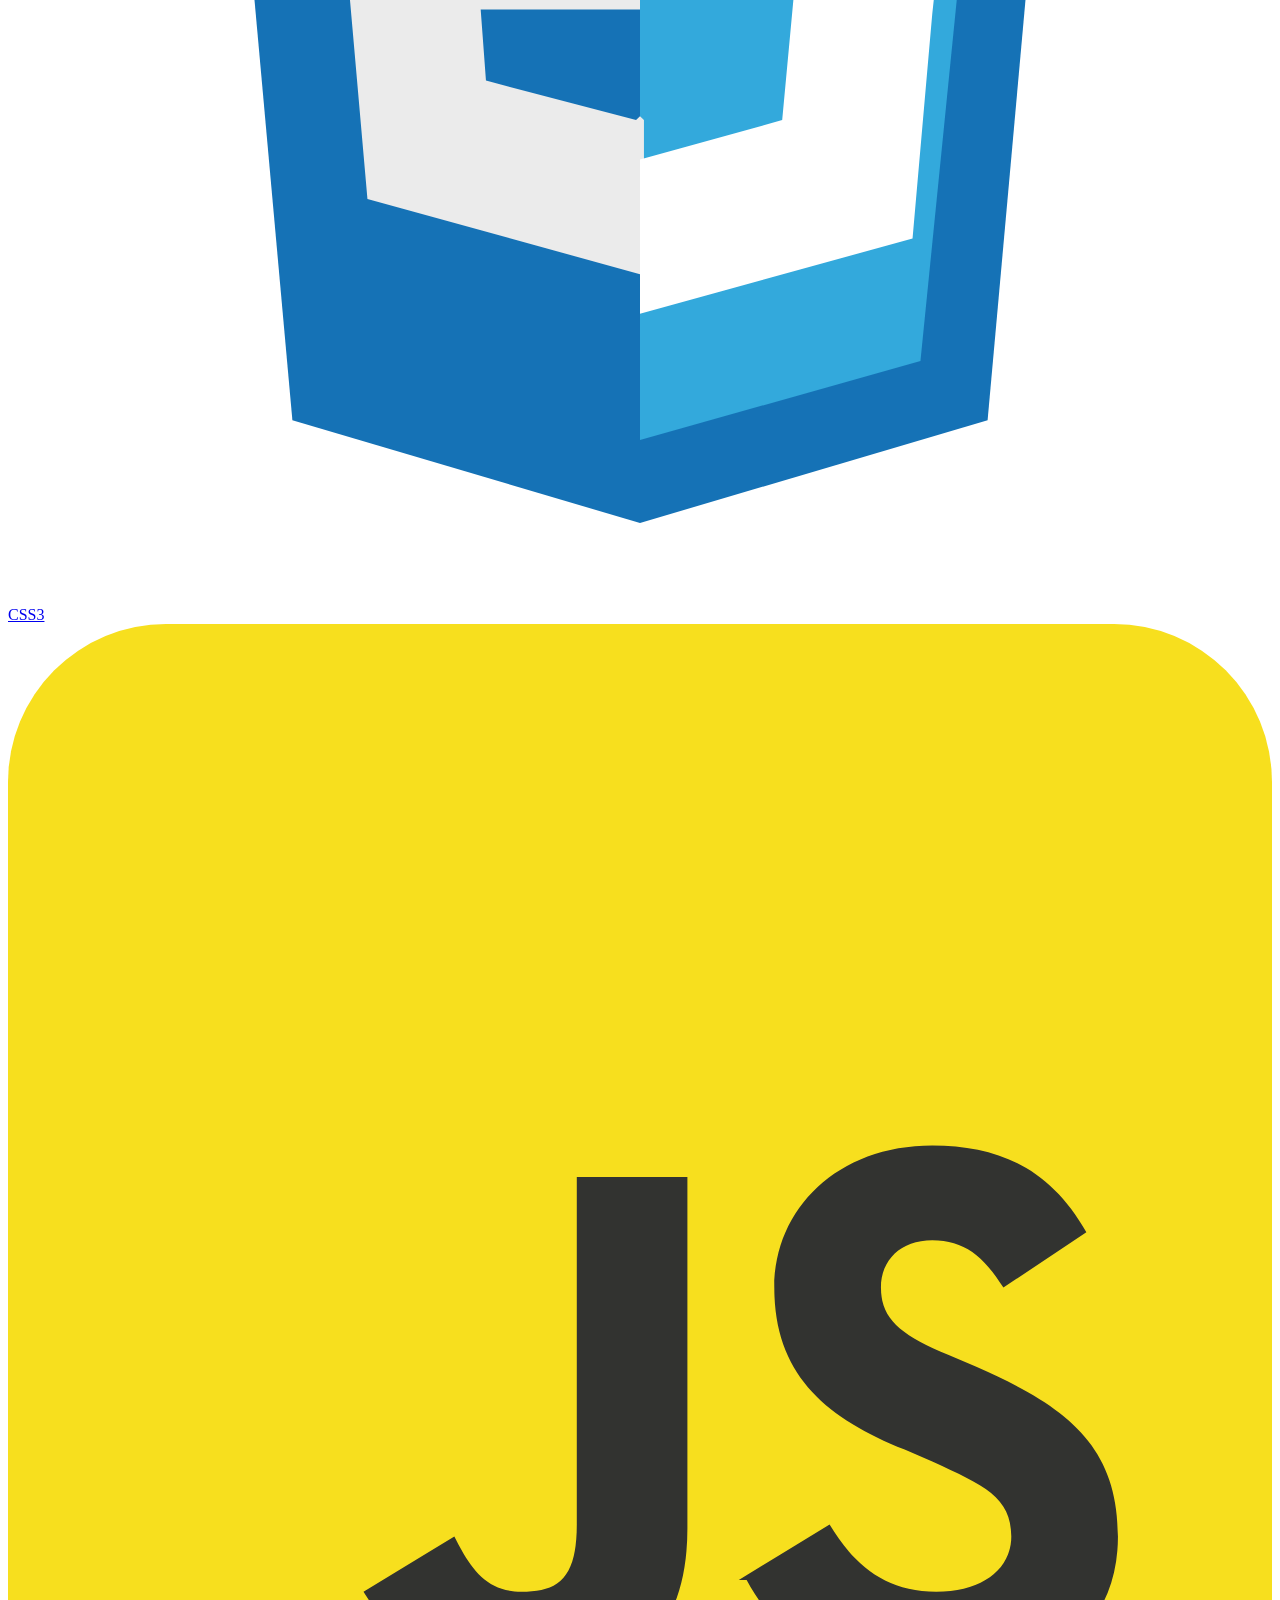
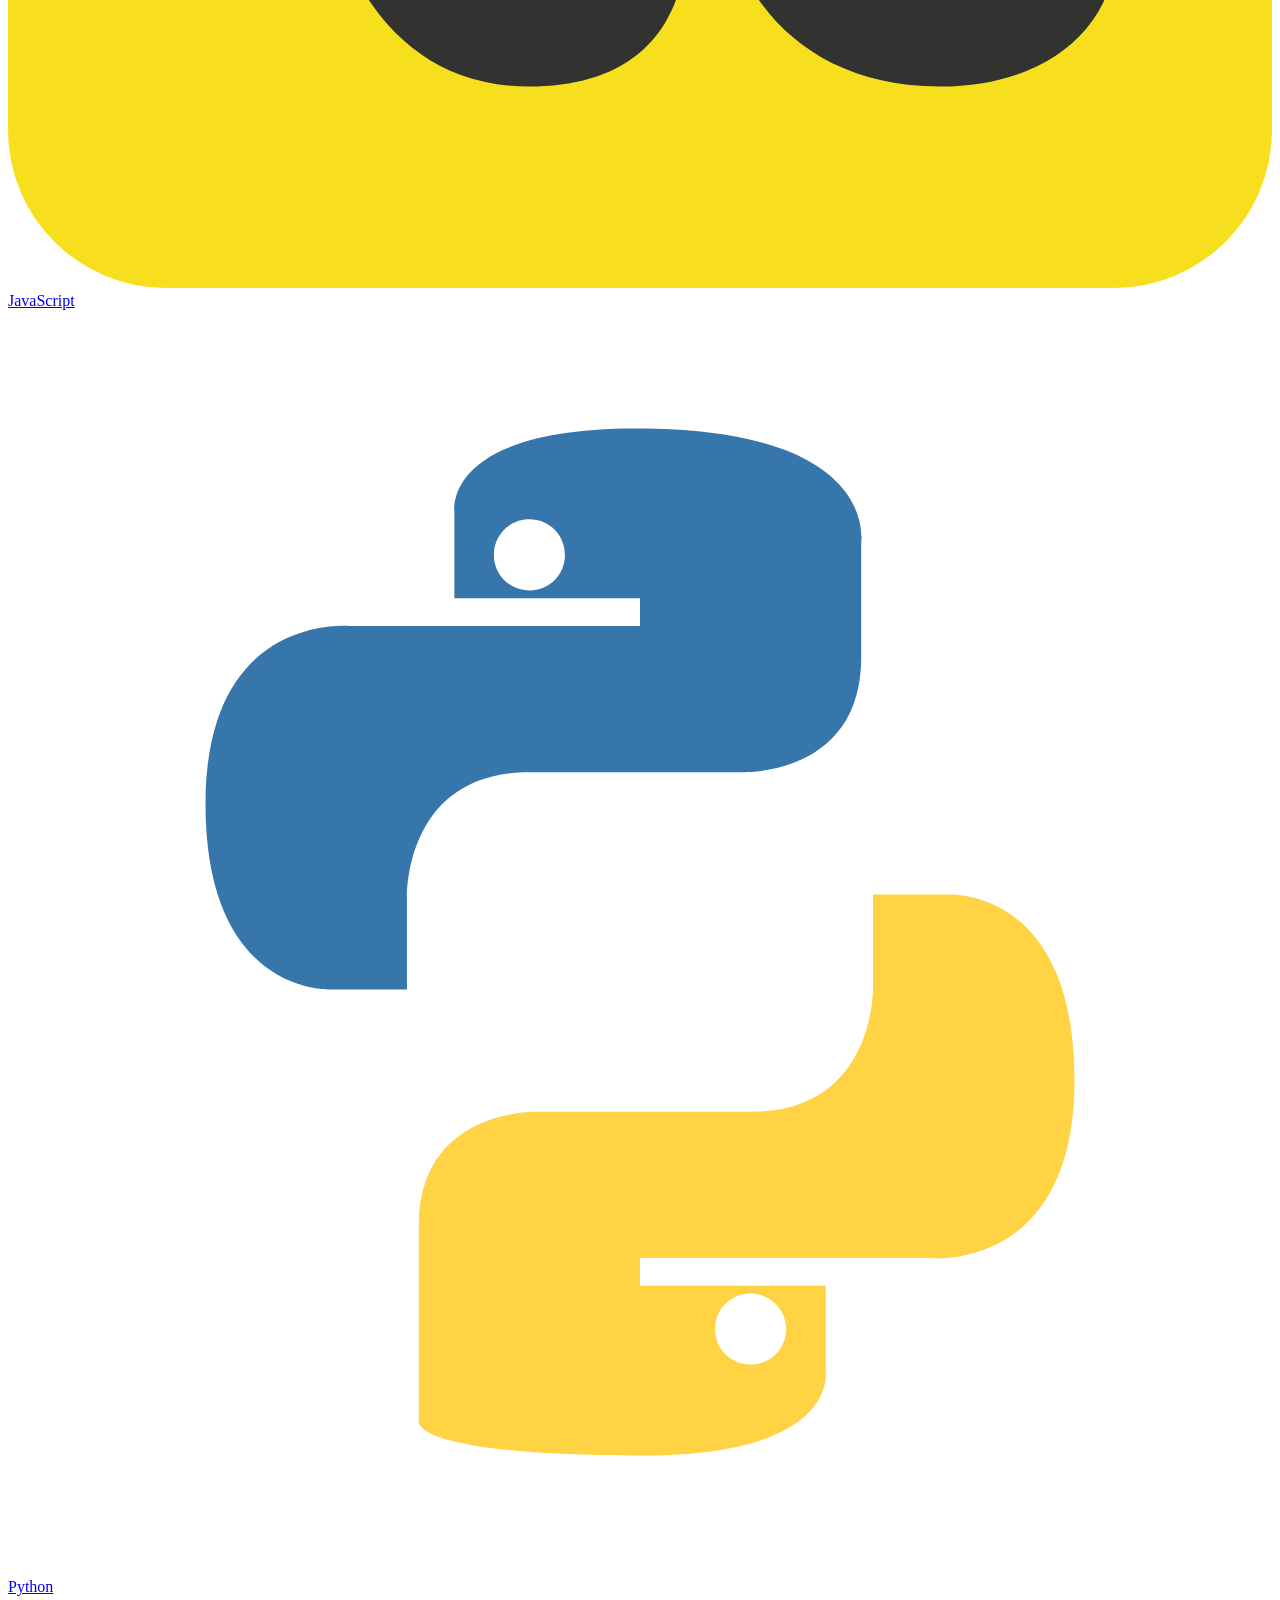
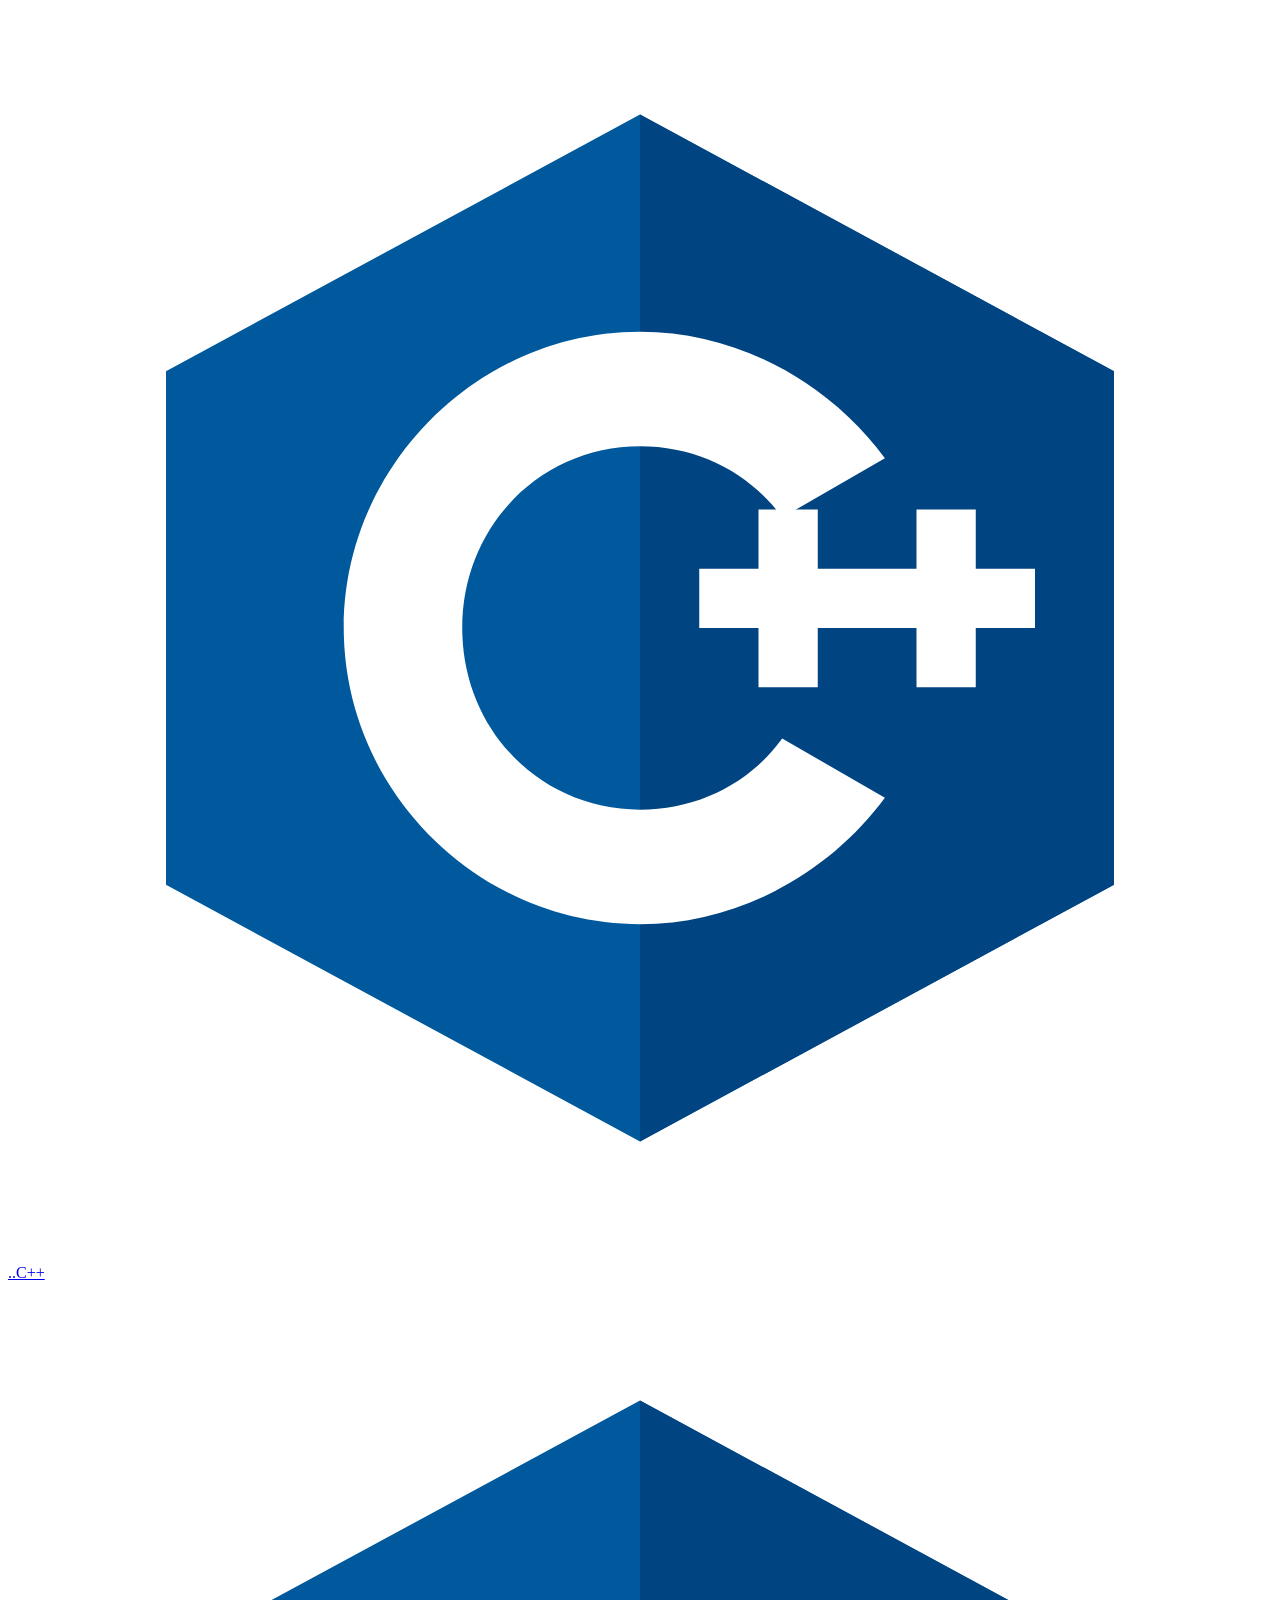
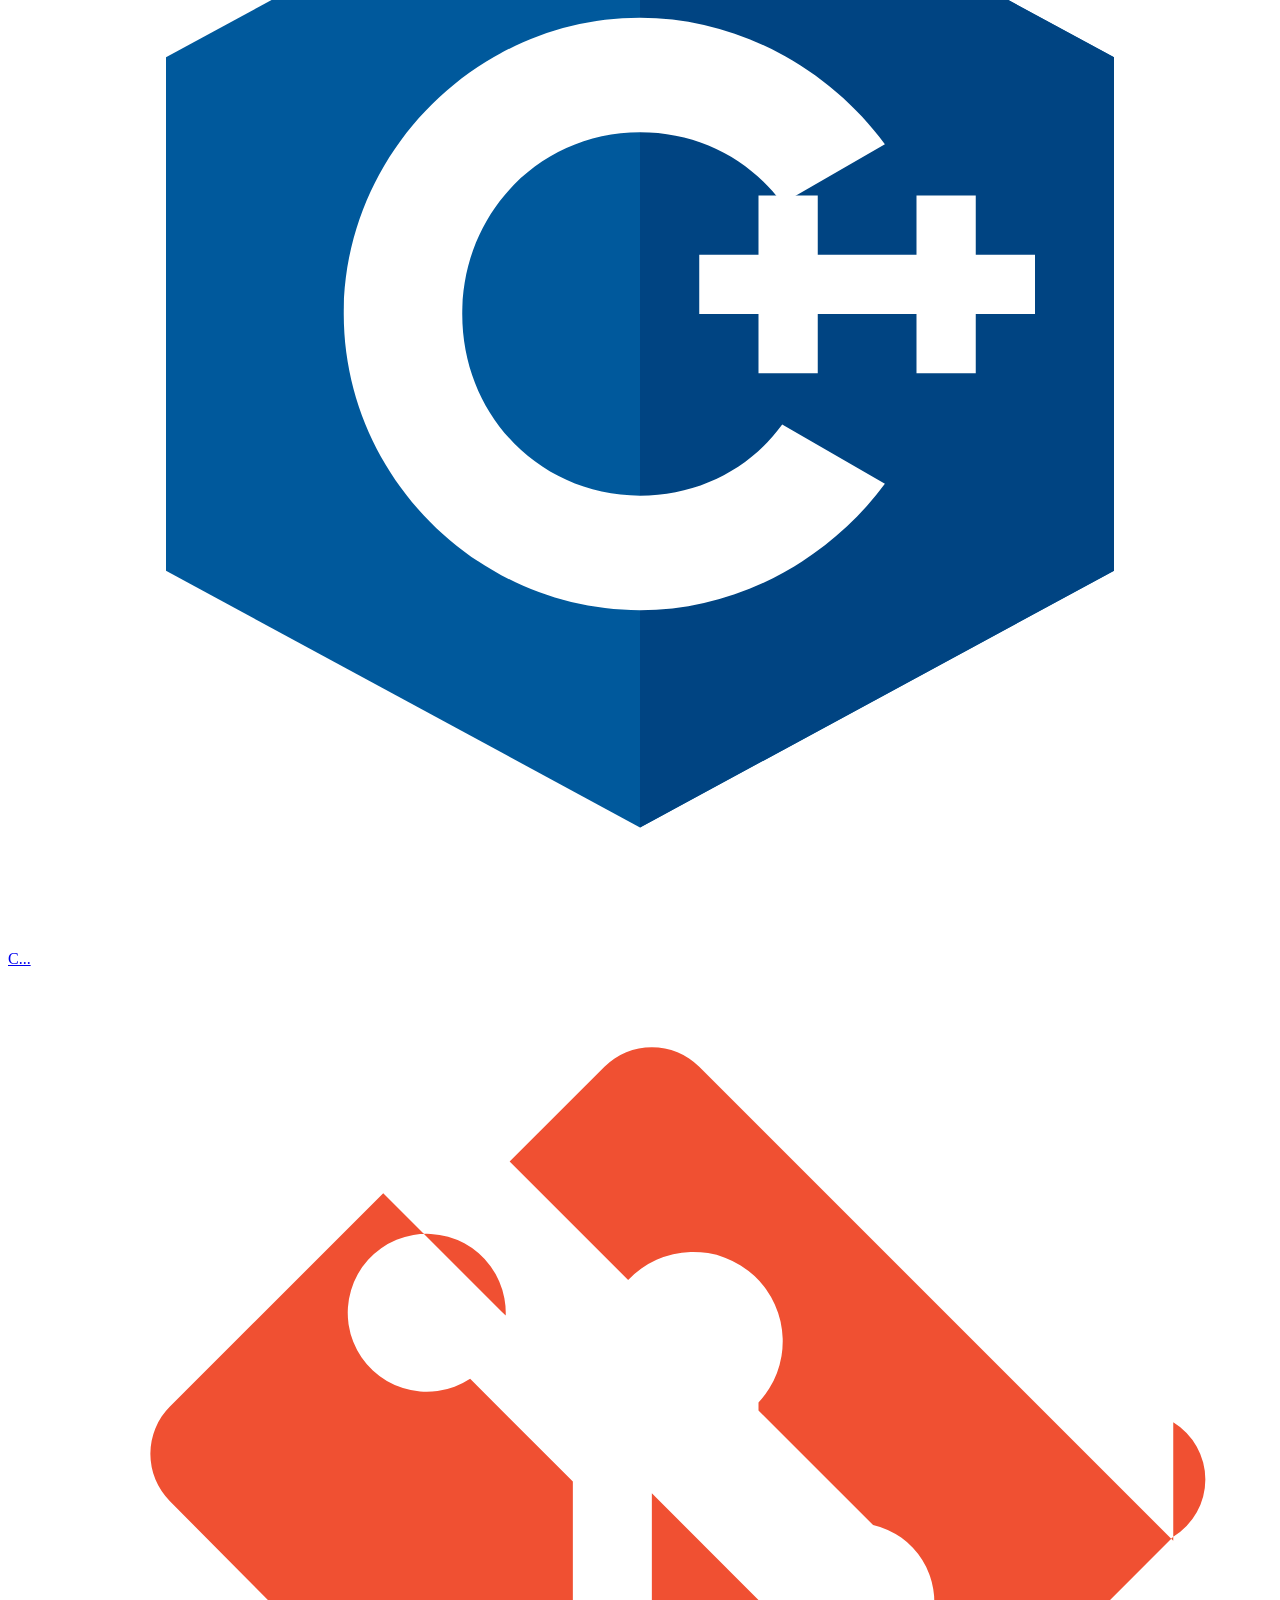
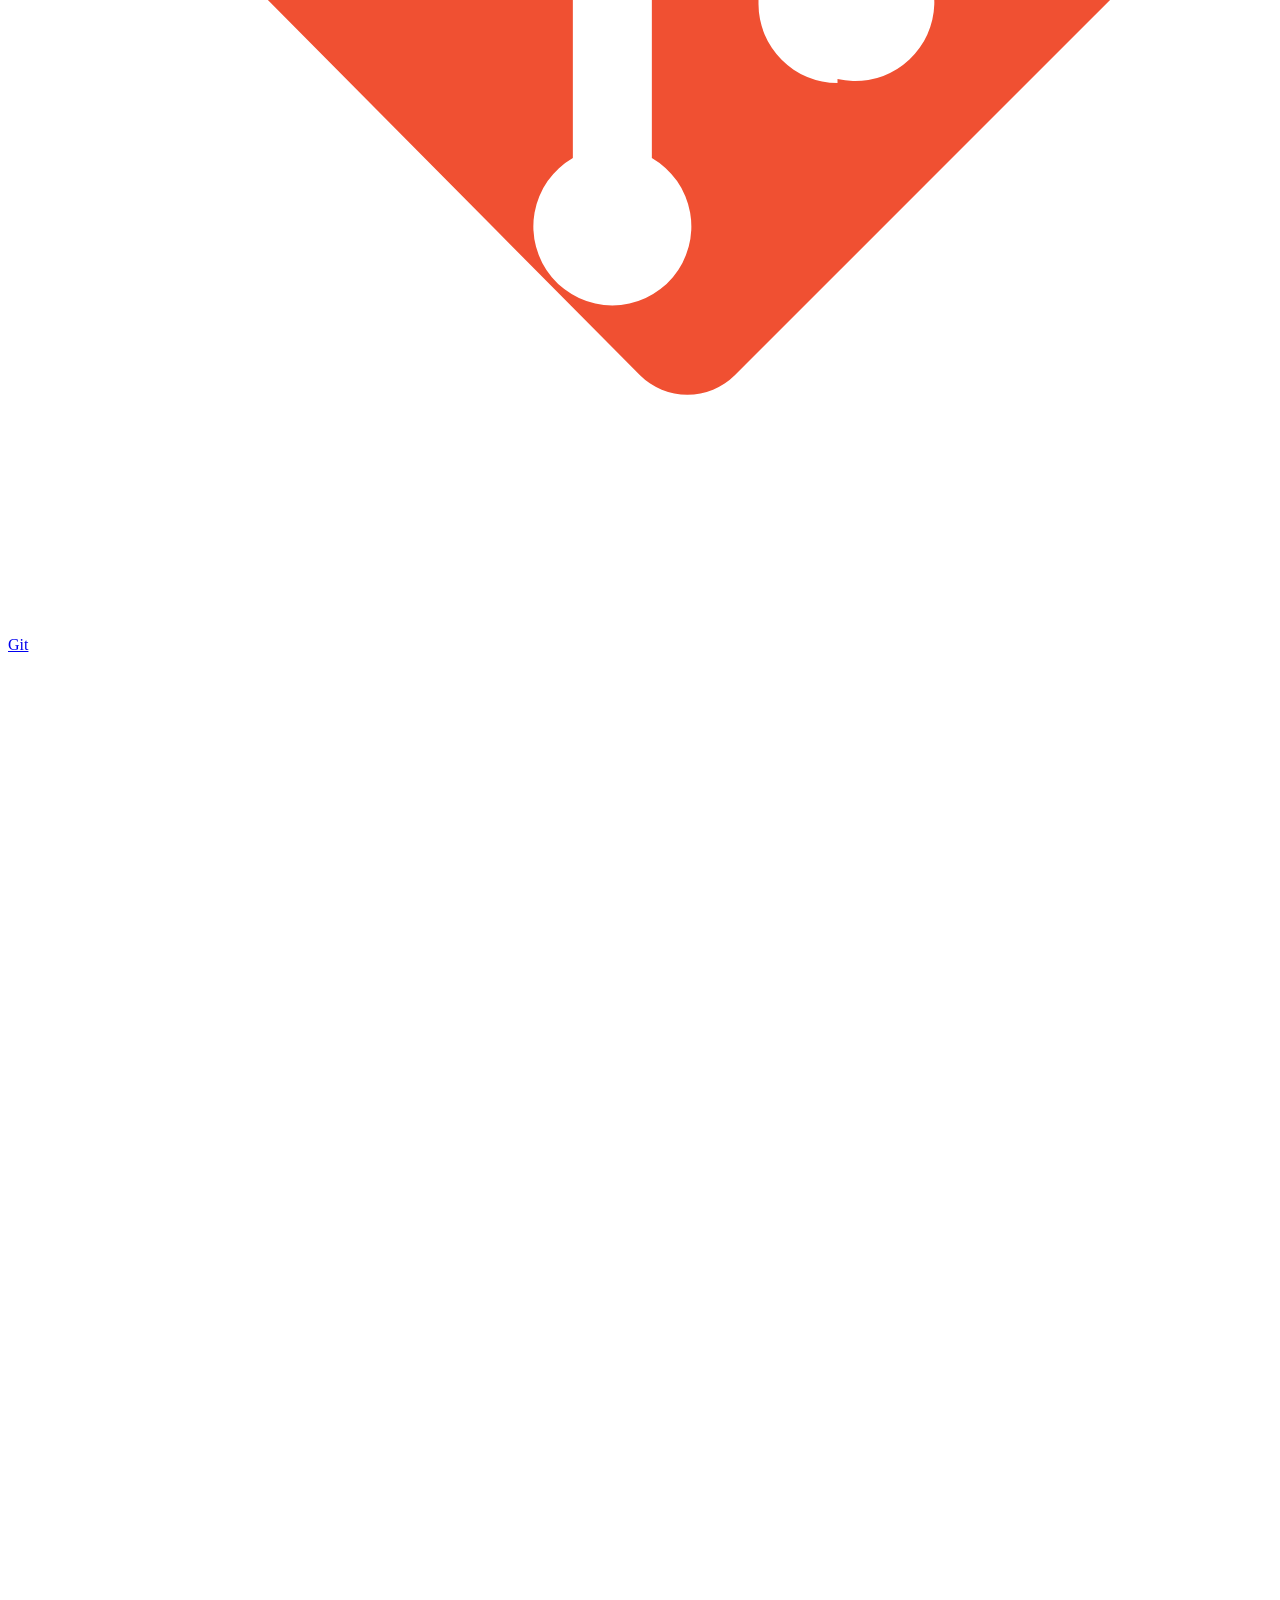
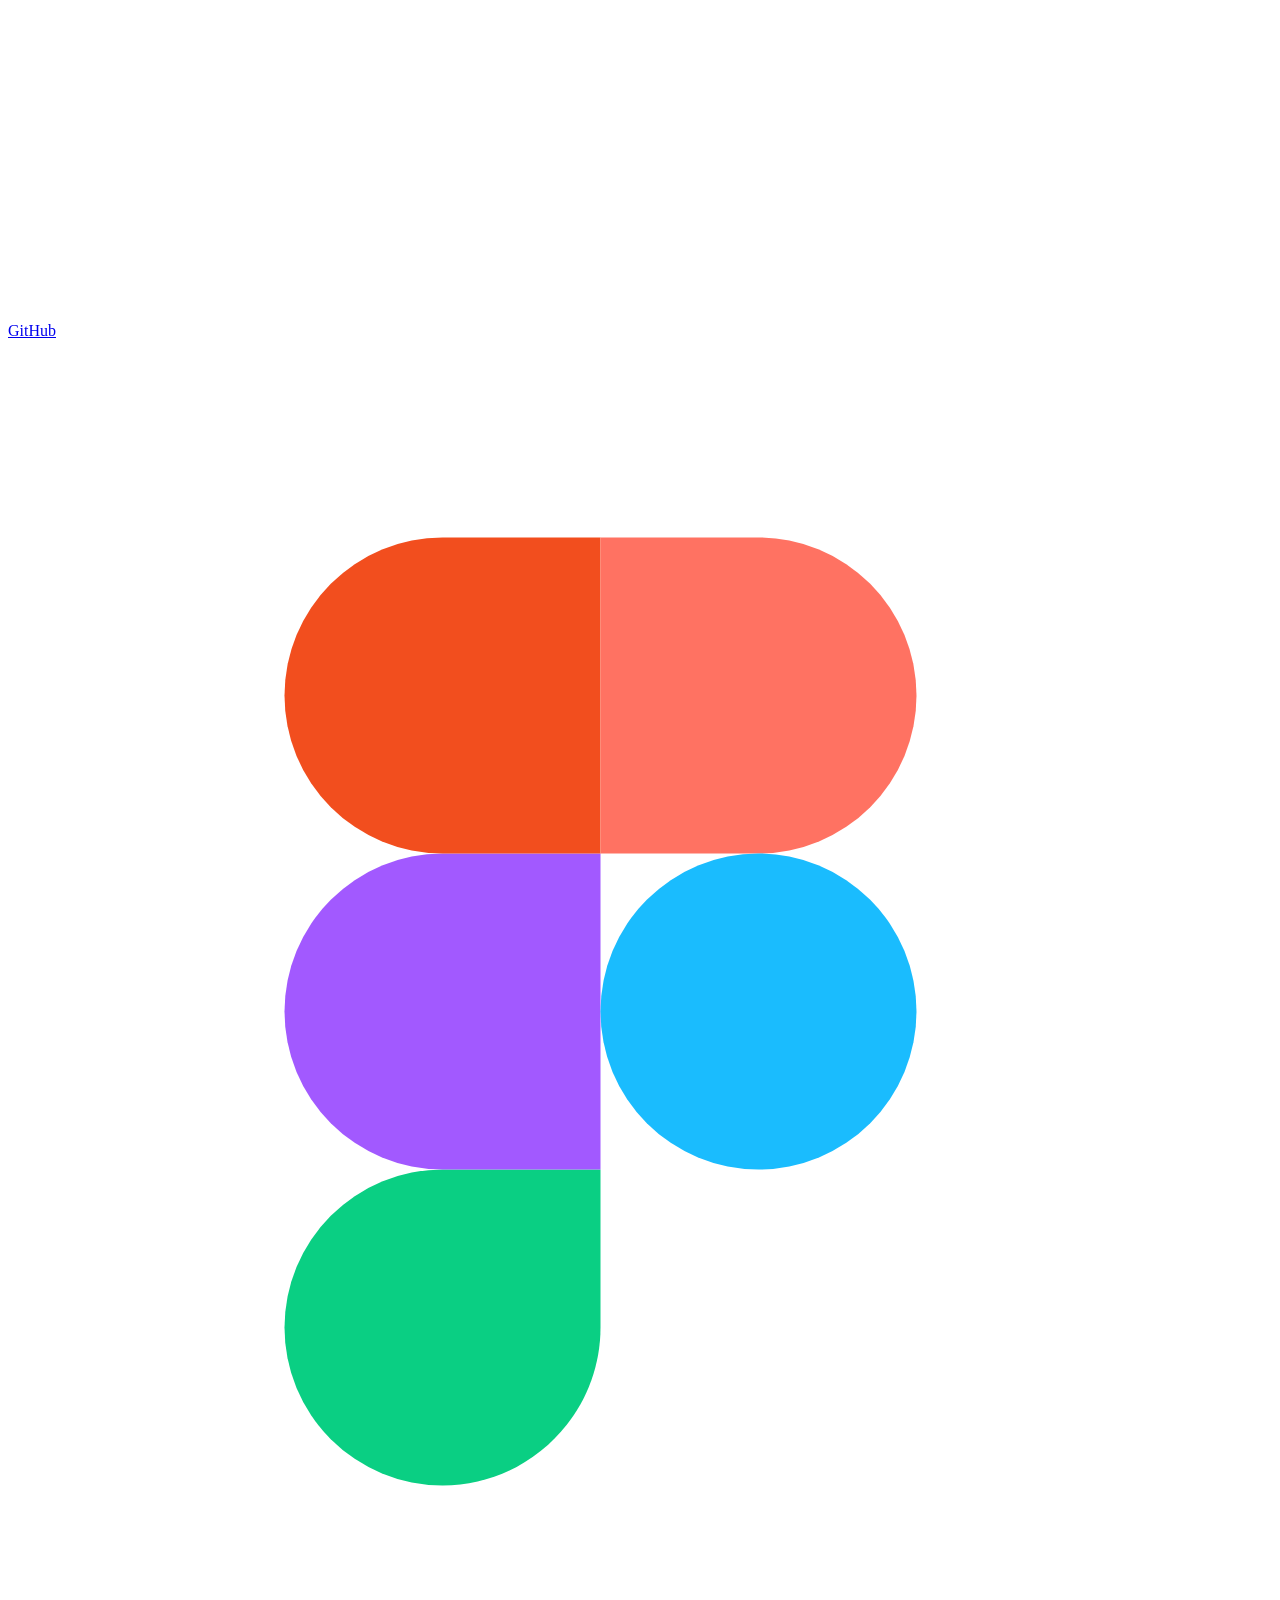
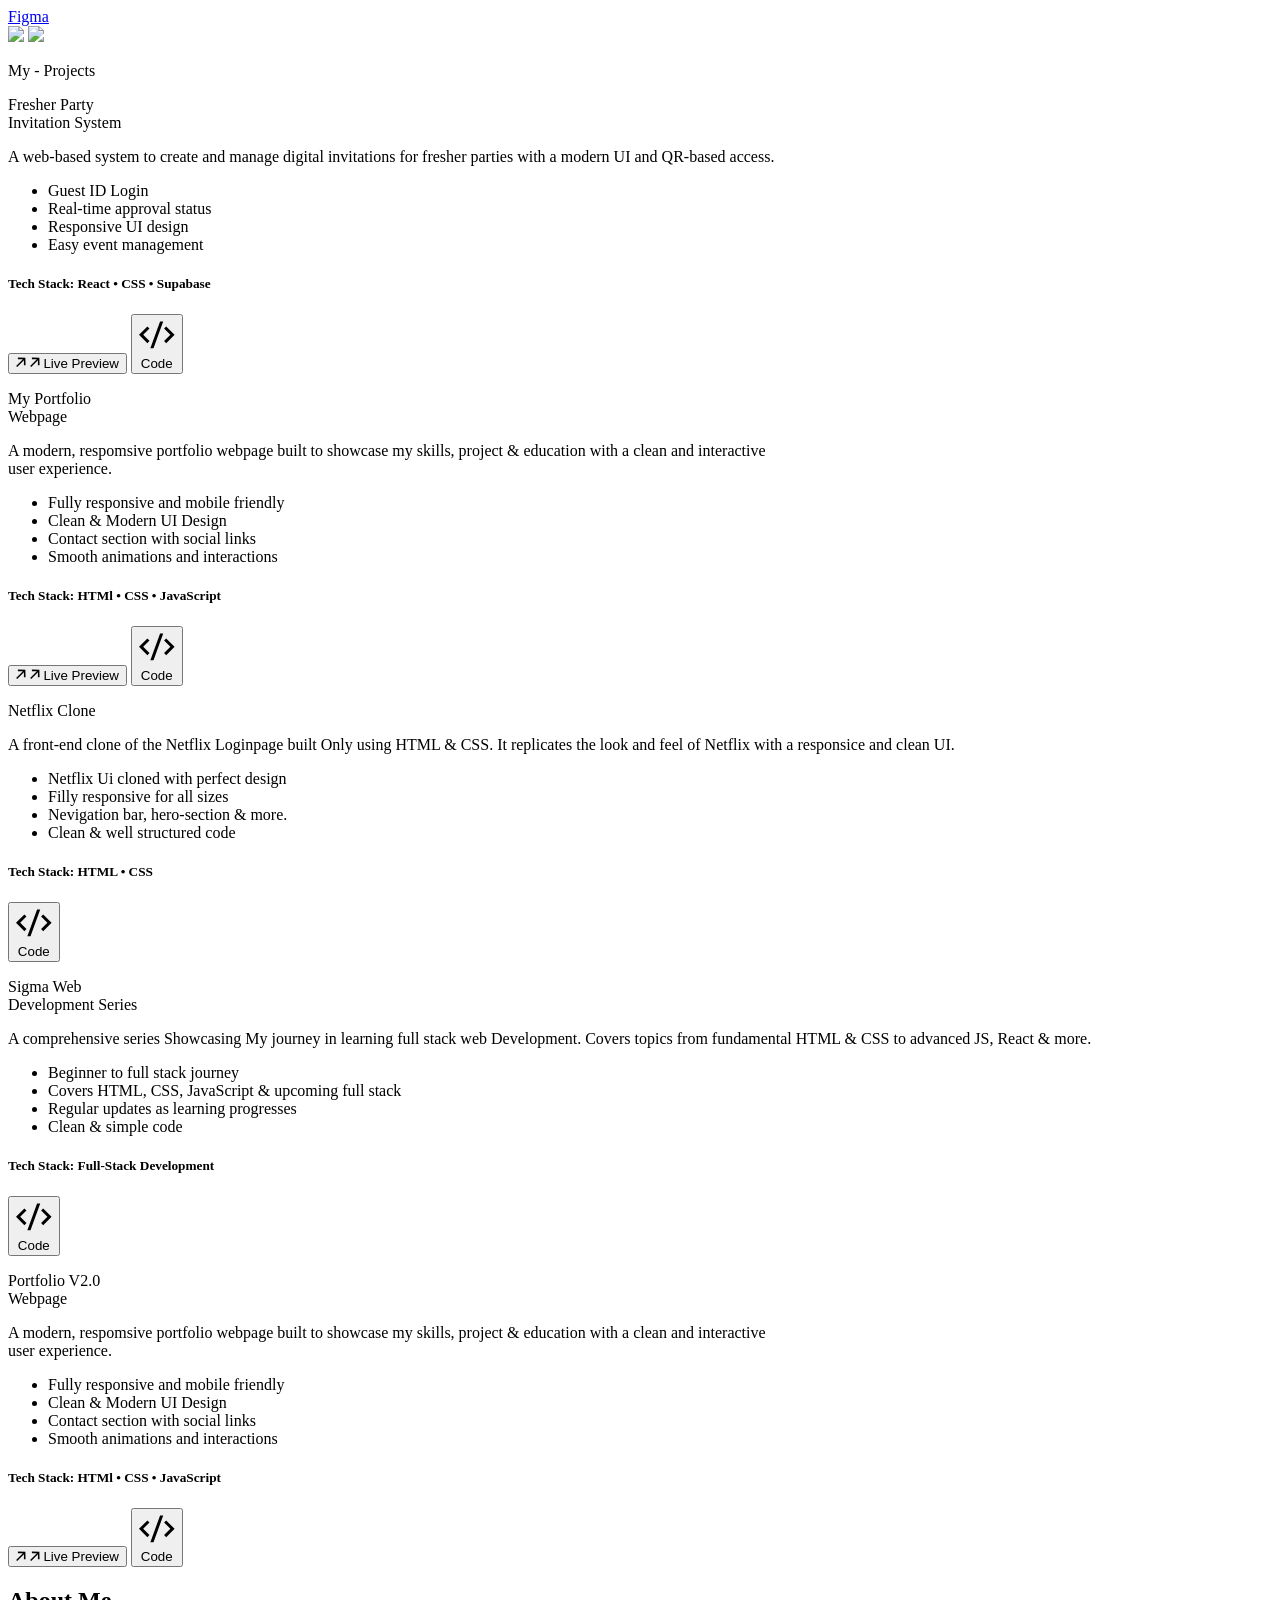
==== commit d1580b19: "Add responsive code + Add Menu bar in bottom" ====
--- a/portfolio.html
+++ b/portfolio.html
@@ -7,7 +7,7 @@
   <link rel="shortcut icon" sizes="144x144" href="Posters/favicon.ico" type="image/x-icon">
   <link rel="icon" sizes="144x144" href="Posters/favicon.ico" type="image/x-icon">
   <title>Portfolio</title>
-  <link rel="stylesheet" href="portfolio.css">
+  <link rel="stylesheet" href="portfolio copy.css">
 </head>
 
 <body>
@@ -695,6 +695,20 @@
       </section>
     </div>
   </main>
+  <div class="overlay"></div>
+   <div class="navational-bar-menu">
+        <div class="menu-main-contaioner">
+            <div class="main-jum-text-btn"><a href="#home">Home</a></div>
+            <div class="main-jum-text-btn"><a href="#Projects">Projects</a></div>
+            <div class="main-jum-text-btn"><a href="#About-Me">About</a></div>
+            <div class="main-jum-text-btn"><a href="#Contact">Contact</a></div>
+            <svg class="outline-up-down-svg" overflow="visible" width="400" height="60" viewBox="0 0 400 60"
+                xmlns="http://www.w3.org/2000/svg">
+                <rect class="rect" pathLength="100" x="0" y="0" width="400" height="60" fill="transparent"
+                    stroke-width="5"></rect>
+            </svg>
+        </div>
+    </div>
   <script src="script.js"></script>
 </body>
 
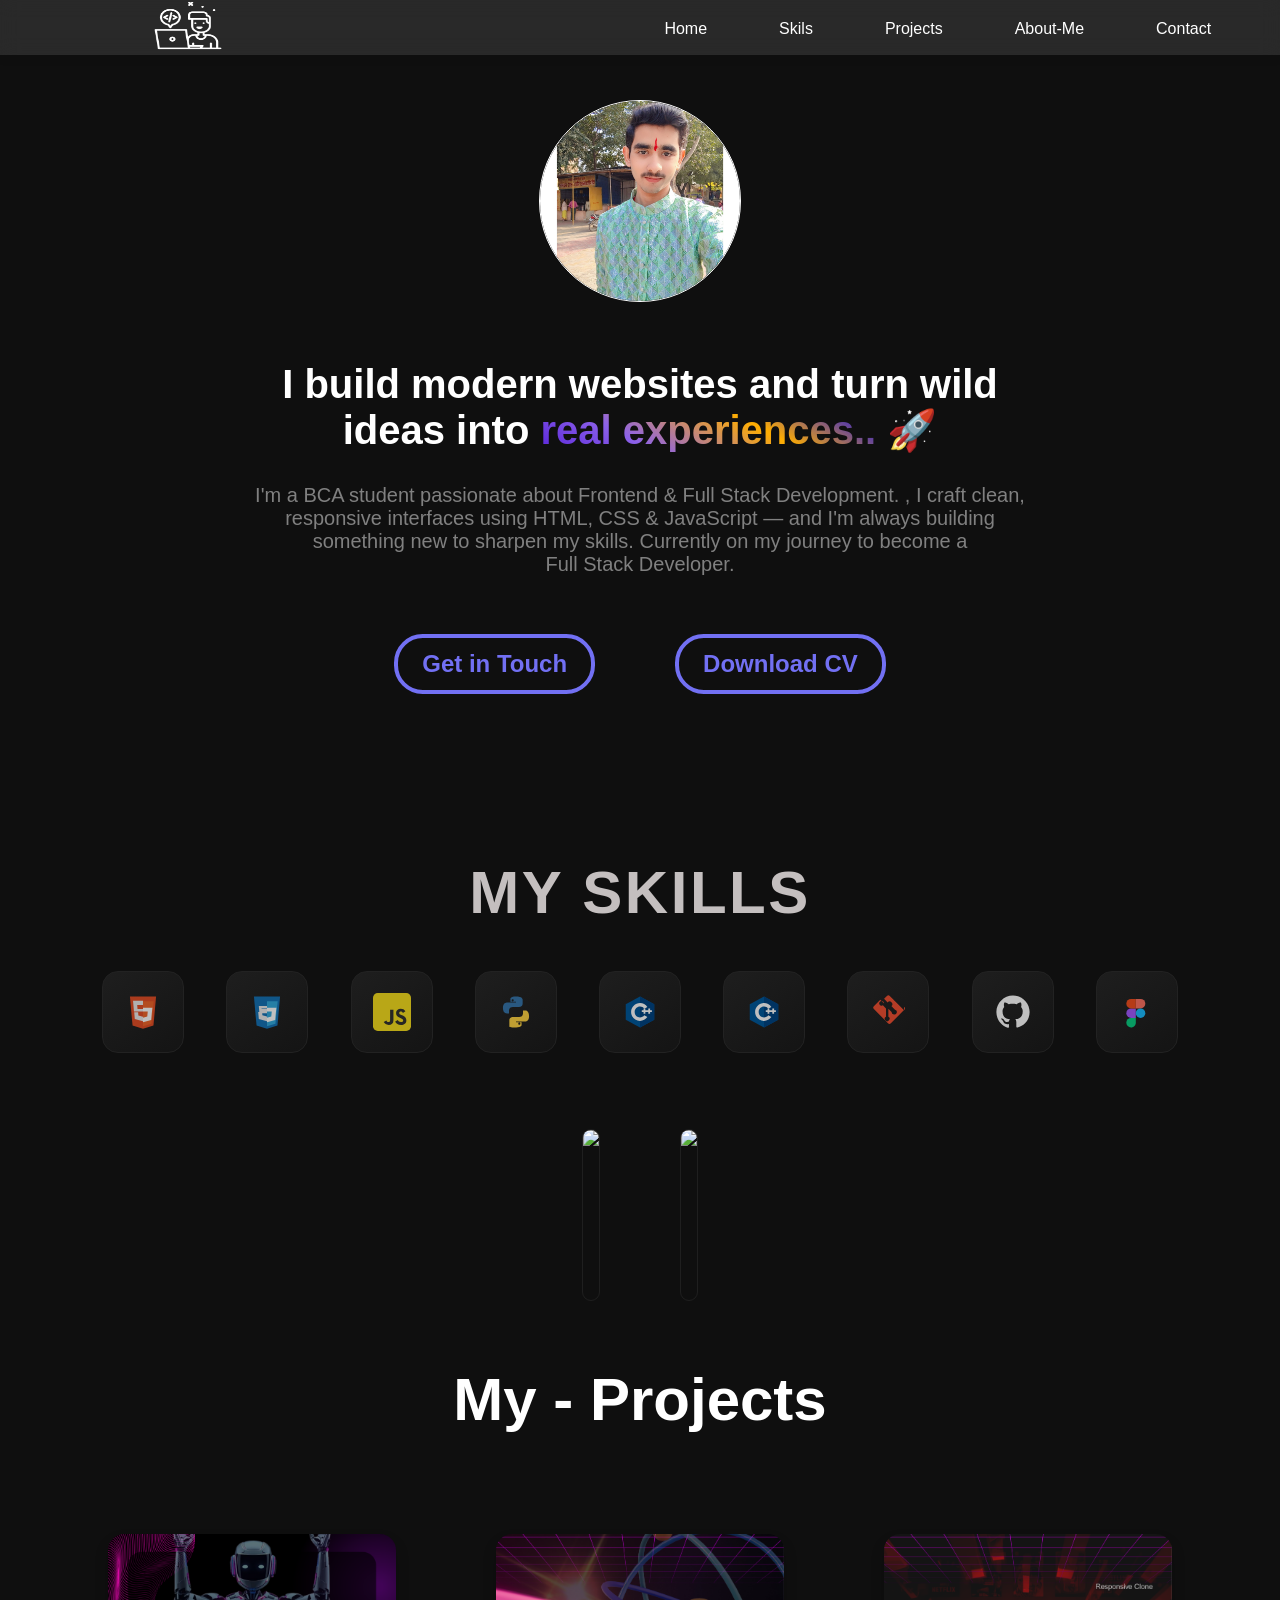
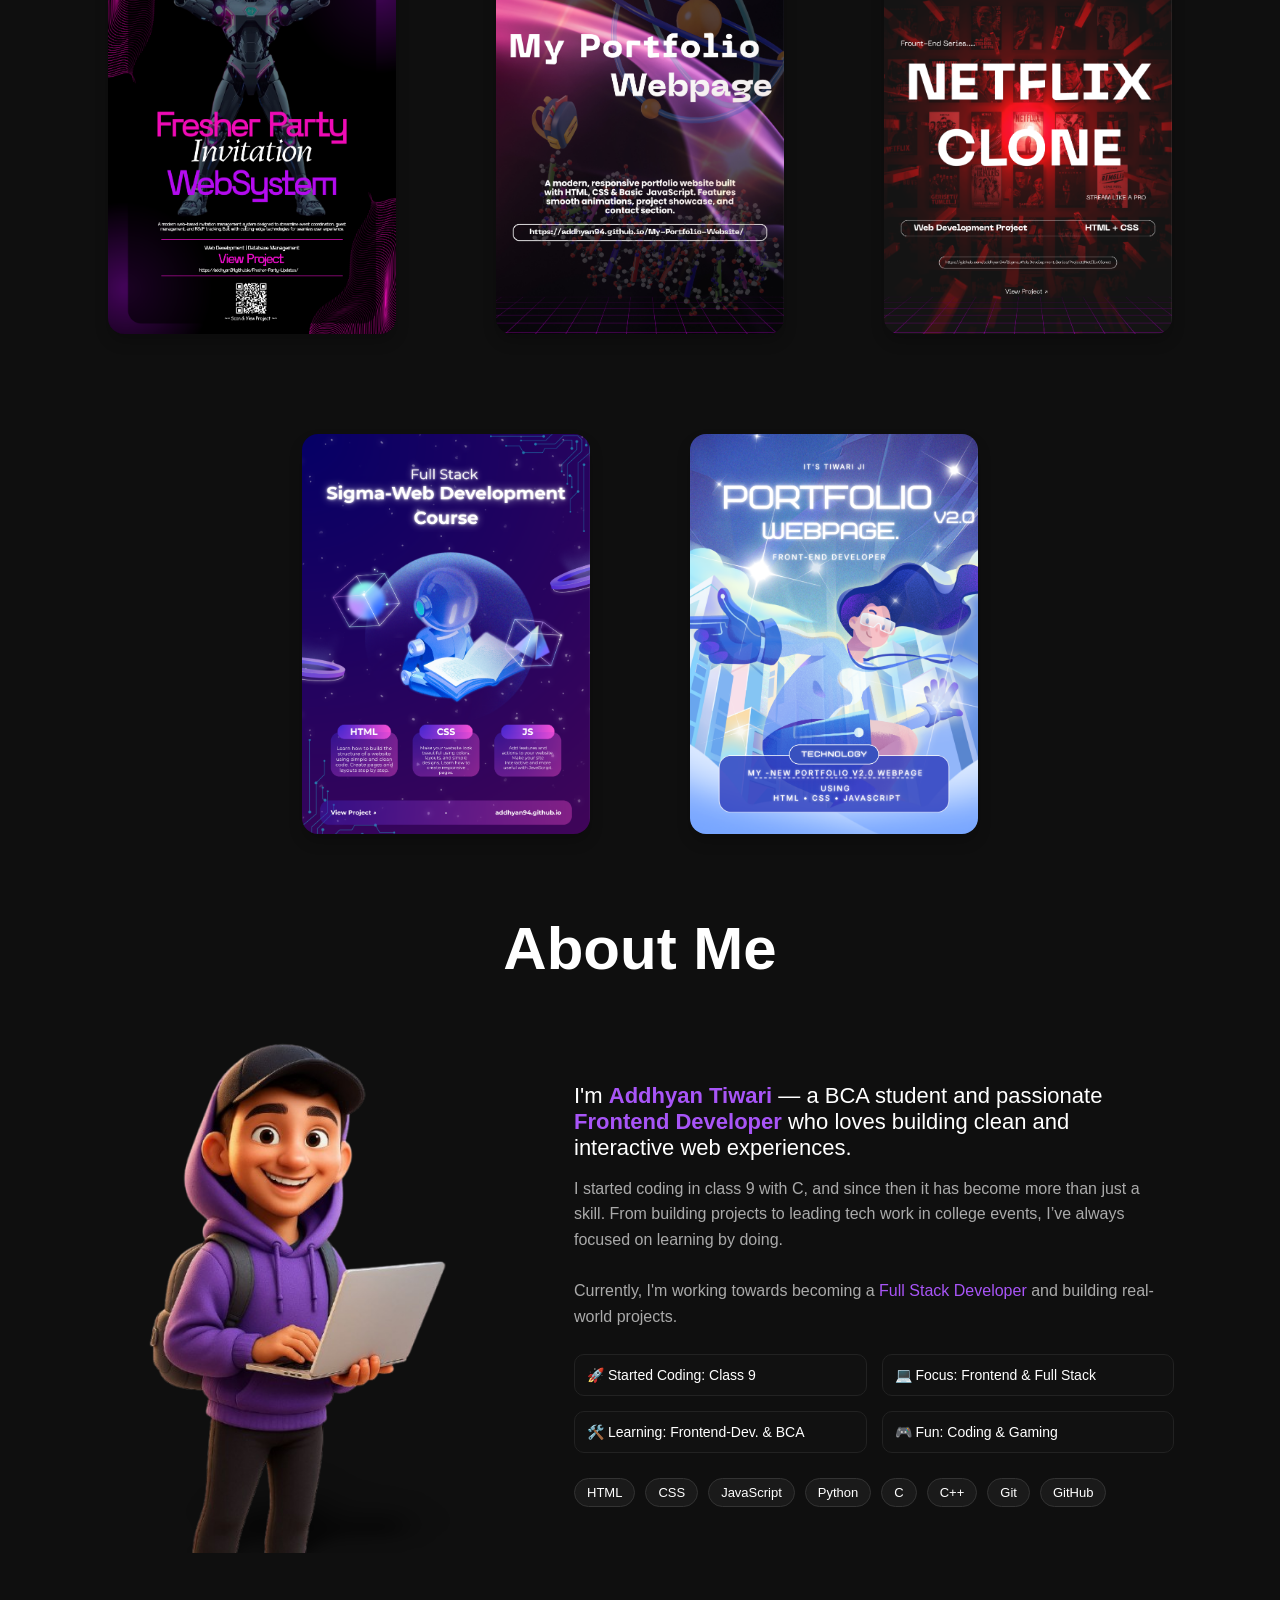
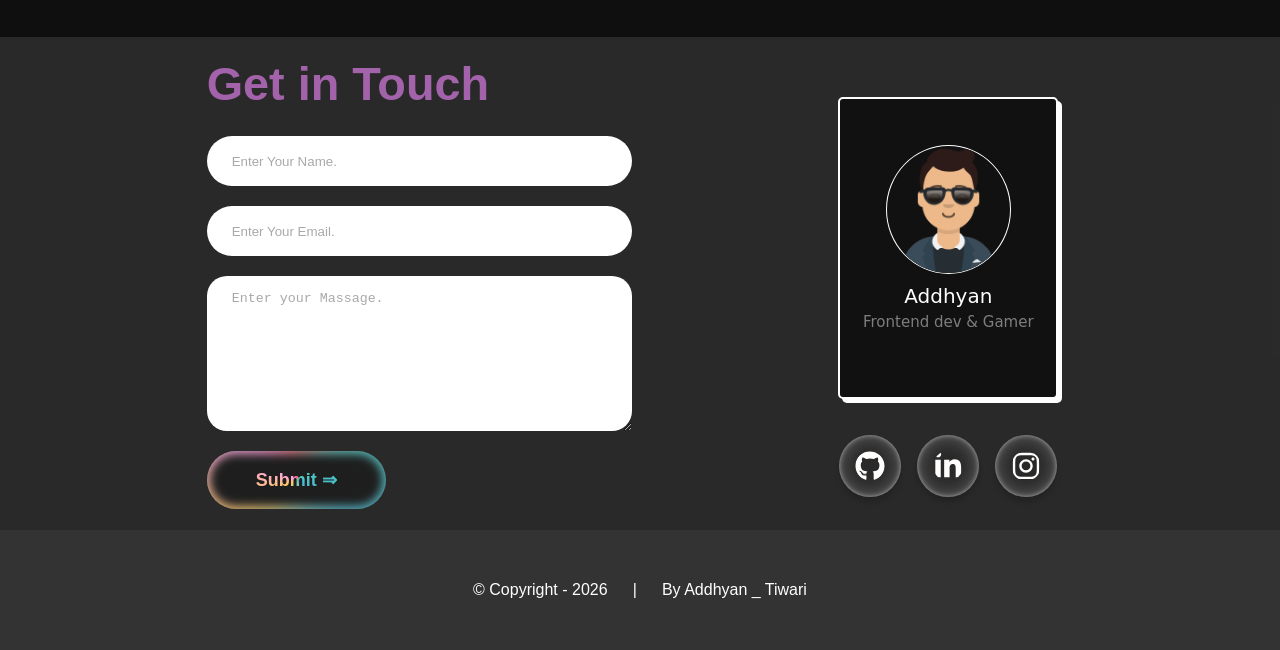
==== commit 98f035f8: "Add responsive code + Add Menu bar in bottom" ====
--- a/portfolio.html
+++ b/portfolio.html
@@ -7,7 +7,7 @@
   <link rel="shortcut icon" sizes="144x144" href="Posters/favicon.ico" type="image/x-icon">
   <link rel="icon" sizes="144x144" href="Posters/favicon.ico" type="image/x-icon">
   <title>Portfolio</title>
-  <link rel="stylesheet" href="portfolio copy.css">
+  <link rel="stylesheet" href="portfolio.css">
 </head>
 
 <body>
--- a/portfolio.css
+++ b/portfolio.css
@@ -0,0 +1,1618 @@
+* {
+    margin: 0px;
+    padding: 0px;
+}
+
+body {
+    background-color: rgba(0, 0, 0, 0.941);
+    font-family: Arial, Helvetica, sans-serif;
+    margin-top: 55px;
+}
+
+html {
+    scroll-behavior: smooth;
+}
+
+nav {
+    position: fixed;
+    top: 0;
+    left: 0;
+    width: 100%;
+    /* background-color: rgba(128, 128, 128, 0.236); */
+    backdrop-filter: blur(10px);
+    /* main blur effect */
+    -webkit-backdrop-filter: blur(10px);
+    /* Safari support */
+    box-shadow: 0 2px 10px rgba(0, 0, 0, 0.1);
+    transition: 0.3s;
+    z-index: 1000;
+}
+
+.nav-bar {
+    background-color: rgba(128, 128, 128, 0.236);
+    color: white;
+    height: 55px;
+    display: flex;
+    align-items: center;
+    justify-content: space-around;
+    gap: 300px;
+    position: fixed;
+    top: 0;
+    width: 100%;
+    z-index: 1000;
+}
+
+.sign {
+    padding-left: 80px;
+    height: 63px;
+    width: 78px;
+
+    filter: invert(100%);
+}
+
+/* Nav bar ke buttons per hover effect aayega isse .................... */
+.hover-underline a {
+    text-decoration: none;
+    color: #ffffff;
+    font-size: 16px;
+
+}
+
+.hover-underline {
+    /* font-size: 2rem; */
+    position: relative;
+    display: inline-block;
+    cursor: pointer;
+}
+
+.hover-underline::after,
+.hover-underline::before {
+    content: '';
+    position: absolute;
+    width: 100%;
+    height: 2px;
+    background: linear-gradient(to right, #ff0000, #00ffff);
+    bottom: -5px;
+    left: 0;
+    transform: scaleX(0);
+    transform-origin: right;
+    transition: transform 0.4s ease-out;
+}
+
+.hover-underline::before {
+    top: -5px;
+    transform-origin: left;
+}
+
+.hover-underline:hover::after,
+.hover-underline:hover::before {
+    transform: scaleX(1);
+}
+
+.menu {
+    display: flex;
+    gap: 72px;
+    font-family: Arial, Helvetica, sans-serif;
+    font-size: 20px;
+}
+
+.image-circle {
+    overflow: hidden;
+    border: 1px solid white;
+    height: 200px;
+    width: 200px;
+    border-radius: 50%;
+}
+
+.image-circle img {
+    width: 100%;
+    height: 100%;
+    object-fit: cover;
+    object-position: center;
+    transform: scale(1.3);
+    object-position: 55% center;
+}
+
+.image {
+    display: flex;
+    justify-content: center;
+    margin-top: 100px;
+}
+
+.heading-line {
+    display: flex;
+    justify-content: center;
+    margin-top: 60px;
+}
+
+.para-1 {
+    color: white;
+    font-family: Arial, Helvetica, sans-serif;
+    font-weight: bolder;
+    text-align: center;
+    font-size: 40px;
+}
+
+.color-change-text {
+    place-self: center;
+    background: linear-gradient(30deg, #00f, #0ff, rgb(71, 16, 212), rgb(140, 97, 233), rgb(255, 174, 0), #00f) -100%/ 200%;
+    -webkit-background-clip: text;
+    background-clip: text;
+    color: transparent;
+    font: 0 clamp(2em, 10vw, 10em) exo, sans-serif;
+    animation: changer-text-anini 2s linear infinite
+}
+
+@keyframes changer-text-anini {
+    to {
+        background-position: 100%
+    }
+}
+
+@media (forced-colors: active) {
+    p {
+        background: #212121;
+        color: aquamarine
+    }
+}
+
+.para-2 {
+    display: flex;
+    justify-content: center;
+    margin-top: 30px;
+    font-size: 20px;
+}
+
+.paragraph {
+    color: white;
+    font-family: Arial, Helvetica, sans-serif;
+    text-align: center;
+    color: rgb(128, 128, 128);
+}
+
+.buttons {
+    display: flex;
+    justify-content: center;
+    gap: 80px;
+    margin-top: 58px;
+}
+
+/* UI design uthaya gaya hai kahi se ..... */
+.bubbles {
+    --c1: #181818;
+    --c2: #7270f3;
+    --size-letter: 24px;
+    padding: 0.5em 1em;
+    font-size: var(--size-letter);
+
+    background-color: transparent;
+    border: calc(var(--size-letter) / 6) solid var(--c2);
+    border-radius: 1.2em;
+    cursor: pointer;
+
+    overflow: hidden;
+    position: relative;
+    transition: 300ms cubic-bezier(0.83, 0, 0.17, 1);
+}
+
+.bubbles>.textt {
+    font-weight: 700;
+    color: var(--c2);
+    position: relative;
+    z-index: 1;
+    transition: color 700ms cubic-bezier(0.83, 0, 0.17, 1);
+}
+
+.bubbles::before {
+    top: 0;
+    left: 0;
+}
+
+.bubbles::after {
+    top: 100%;
+    left: 100%;
+}
+
+.bubbles::before,
+.bubbles::after {
+    content: "";
+    width: 150%;
+    aspect-ratio: 1/1;
+    scale: 0;
+    transition: 900ms cubic-bezier(0.76, 0, 0.24, 1);
+
+    background-color: var(--c2);
+    border-radius: 50%;
+
+    position: absolute;
+    translate: -50% -50%;
+}
+
+.bubbles:hover {
+    &>span {
+        color: var(--c1);
+    }
+
+    &::before,
+    &::after {
+        scale: 1;
+    }
+}
+
+.bubbles:active {
+    scale: 0.98;
+    filter: brightness(0.9);
+}
+
+/* ........................................................................................ */
+.skill-head {
+    color: white;
+    display: flex;
+    justify-content: center;
+}
+
+.head {
+    margin-top: 100px;
+    font-size: 60px;
+    font-family: Arial, Helvetica, sans-serif;
+}
+
+.skills {
+    color: white;
+    display: grid;
+    grid-template-columns: repeat(4, 1fr);
+    justify-content: center;
+    gap: 50px;
+    margin: 80px;
+    font-size: 25px;
+    font-family: Arial, Helvetica, sans-serif;
+}
+
+/*  My skils section open ............................................................. */
+.skills-section {
+    text-align: center;
+    padding: 4rem 2rem;
+}
+
+.section-label {
+    font-family: 'Syne', sans-serif;
+    font-size: 0.72rem;
+    font-weight: 700;
+    letter-spacing: 0.22em;
+    text-transform: uppercase;
+    color: #c4bfbf;
+    margin-bottom: 2.5rem;
+}
+
+.skills-grid {
+    display: flex;
+    gap: 1.2rem;
+    flex-wrap: wrap;
+    justify-content: center;
+}
+
+.skill-card {
+    position: relative;
+    width: 105px;
+    height: 90px;
+    cursor: pointer;
+    text-decoration: none;
+    display: flex;
+    align-items: center;
+    justify-content: center;
+}
+
+.skill-icon {
+    width: 80px;
+    height: 80px;
+    border-radius: 16px;
+    background: linear-gradient(145deg, #1e1e1e, #141414);
+    border: 1px solid #222;
+    display: flex;
+    align-items: center;
+    justify-content: center;
+    transition: all 0.3s cubic-bezier(0.34, 1.56, 0.64, 1);
+    position: relative;
+    overflow: hidden;
+}
+
+.skill-icon::before {
+    content: '';
+    position: absolute;
+    inset: 0;
+    background: linear-gradient(135deg, rgba(255, 255, 255, 0.06) 0%, transparent 60%);
+    opacity: 0;
+    transition: opacity 0.3s;
+}
+
+.skill-card:hover .skill-icon {
+    transform: translateY(-6px) scale(1.08);
+    border-color: #333;
+    box-shadow: 0 16px 40px rgba(0, 0, 0, 0.5), 0 0 0 1px rgba(255, 255, 255, 0.04);
+}
+
+.skill-card:hover .skill-icon::before {
+    opacity: 1;
+}
+
+.skill-icon img {
+    width: 40px;
+    height: 40px;
+    object-fit: contain;
+    filter: grayscale(30%) brightness(0.85);
+    transition: filter 0.3s;
+}
+
+.skill-card:hover .skill-icon img {
+    filter: grayscale(0%) brightness(1.1);
+}
+
+.skill-icon svg {
+    width: 38px;
+    height: 38px;
+    transition: filter 0.3s, transform 0.3s;
+    filter: brightness(0.75);
+}
+
+.skill-card:hover .skill-icon svg {
+    filter: brightness(1.2);
+    transform: scale(1.05);
+}
+
+.skill-tooltip {
+    position: absolute;
+    bottom: -36px;
+    left: 50%;
+    transform: translateX(-50%) translateY(4px);
+    background: #1a1a1a;
+    border: 1px solid #2a2a2a;
+    color: #ccc;
+    font-size: 0.80rem;
+    font-weight: 600;
+    letter-spacing: 0.05em;
+    white-space: nowrap;
+    padding: 4px 10px;
+    border-radius: 6px;
+    opacity: 0;
+    pointer-events: none;
+    transition: all 0.2s ease;
+    z-index: 10;
+}
+
+.skill-tooltip::before {
+    content: '';
+    position: absolute;
+    top: -5px;
+    left: 50%;
+    transform: translateX(-50%);
+    border-left: 5px solid transparent;
+    border-right: 5px solid transparent;
+    border-bottom: 5px solid #2a2a2a;
+}
+
+.skill-card:hover .skill-tooltip {
+    opacity: 1;
+    transform: translateX(-50%) translateY(0);
+}
+
+.skill-card[data-skill="html"]:hover .skill-icon {
+    box-shadow: 0 16px 40px rgba(227, 76, 38, 0.2);
+}
+
+.skill-card[data-skill="css"]:hover .skill-icon {
+    box-shadow: 0 16px 40px rgba(38, 77, 228, 0.2);
+}
+
+.skill-card[data-skill="js"]:hover .skill-icon {
+    box-shadow: 0 16px 40px rgba(247, 223, 30, 0.2);
+}
+
+.skill-card[data-skill="python"]:hover .skill-icon {
+    box-shadow: 0 16px 40px rgba(55, 118, 171, 0.2);
+}
+
+.skill-card[data-skill="git"]:hover .skill-icon {
+    box-shadow: 0 16px 40px rgba(240, 80, 50, 0.2);
+}
+
+.skill-card[data-skill="github"]:hover .skill-icon {
+    box-shadow: 0 16px 40px rgba(255, 255, 255, 0.1);
+}
+
+.skill-card[data-skill="figma"]:hover .skill-icon {
+    box-shadow: 0 16px 40px rgba(162, 89, 255, 0.2);
+}
+
+.skill-card[data-skill="cpp"]:hover .skill-icon {
+    box-shadow: 0 16px 40px rgba(0, 89, 156, 0.25);
+}
+
+.github-stats {
+    display: flex;
+    gap: 5rem;
+    justify-content: center;
+    flex-wrap: wrap;
+    margin-top: 4.5rem;
+    padding: 0 1rem;
+}
+
+.github-stats img {
+    border-radius: 12px;
+    height: 170px;
+    border: 1px solid #1f1f1f;
+}
+
+/*  My skils section Close ............................................................. */
+
+/* Project section chalu ........................................................................... */
+
+.projectss {
+    display: flex;
+    /* grid-template-columns: repeat(3, auto);
+    2 boxes per row */
+    flex-wrap: wrap;
+    justify-content: center;
+    /* center align */
+    gap: 100px;
+    margin-top: 100px;
+    color: white;
+}
+
+.projectss h5 {
+    display: block;
+    font-size: 0.83em;
+    margin-block-start: 1.67em;
+    margin-block-end: 1.67em 22.1776px;
+    margin-inline-start: 0px;
+    margin-inline-end: 0px;
+    font-weight: bold;
+    unicode-bidi: isolate;
+}
+
+:root {
+    --backcrd1: linear-gradient(#580b45, #8108a9, #180120, black);
+    --backcrd2: linear-gradient(#4f1c42, #692181, #211425, black);
+    --backcrd3: linear-gradient(#3e0c0c, #5f1111, #250505, black);
+    --backcrd4: linear-gradient(#083a8b, #11458e, #051943, black);
+}
+
+.flip-carddd {
+    background-color: transparent;
+    width: 288px;
+    height: 400px;
+    perspective: 1000px;
+    font-family: sans-serif;
+}
+
+.ptitle {
+    font-size: 1.2em;
+    font-weight: 600;
+    text-align: center;
+    margin: 0;
+    line-height: 28px;
+
+}
+
+.title2 {
+    font-size: 1.6em;
+    line-height: 35px;
+
+}
+
+.title3 {
+    display: block;
+    margin-block-start: 1em;
+    margin-block-end: 1em;
+    margin-inline-start: 0px;
+    margin-inline-end: 0px;
+    unicode-bidi: isolate;
+    font-size: 1.8em;
+}
+
+.title4 {
+    font-size: 1.5em;
+    line-height: 25px;
+}
+
+.flip-carddd-back SECTION {
+    padding: 15px;
+}
+
+.Disc1 {
+    font-size: 13px;
+    line-height: 1.5em;
+    color: #aaa;
+    margin-bottom: 14px;
+    padding-left: -10px;
+}
+
+
+.FEATU1 {
+    line-height: 1.9em;
+    font-size: 1em;
+    text-align: left;
+    color: #aaa;
+    padding-left: 40px;
+}
+
+.FEATU2 {
+    line-height: 1.6em;
+    font-size: .88em;
+    text-align: left;
+    padding-inline-start: 8px;
+    color: #aaa;
+}
+
+.FEATU3 {
+    line-height: 1.9em;
+    font-size: .88em;
+    text-align: left;
+    padding-inline-start: 8px;
+    color: #aaa;
+}
+
+.FEATU4 {
+    line-height: 1.6em;
+    font-size: .88em;
+    text-align: left;
+    padding-inline-start: 8px;
+    color: #aaa;
+}
+
+.FEATU5 {
+    line-height: 1.9em;
+    font-size: .88em;
+    text-align: left;
+    padding-inline-start: 8px;
+    color: #aaa;
+}
+
+.lang1 {
+    color: #888;
+    margin-bottom: 16px;
+}
+
+.lang3 {
+    font-size: large;
+}
+
+.lang4 {
+    margin-block-start: 0.67em;
+    margin-block-end: 0.89em;
+}
+
+.flip-carddd-inner {
+    position: relative;
+    width: 100%;
+    height: 100%;
+    text-align: center;
+    transition: transform 0.6s;
+    transition-timing-function: cubic-bezier(0.61, 0.98, 0.48, 1.01);
+    transform-style: preserve-3d;
+}
+
+.flip-carddd:hover .flip-carddd-inner {
+    transform: rotate(180deg) rotateX(180deg);
+}
+
+.flip-carddd-front,
+.flip-carddd-back {
+    box-shadow: 0 8px 14px 0 rgba(0, 0, 0, 0.2);
+    position: absolute;
+    display: flex;
+    flex-direction: column;
+    justify-content: flex-start;
+    align-items: center;
+    width: 100%;
+    height: 100%;
+    -webkit-backface-visibility: hidden;
+    backface-visibility: hidden;
+    border-radius: 1rem;
+    /* padding: 15px; */
+}
+
+/* Ye hai fornt original card ki css jo original hai ........................................ */
+/* .flip-carddd-front {
+  background: #fff;
+  background-image: url(../Posters/Fresher\ Party\ Project.png);
+  background-size: cover;
+  background-repeat: no-repeat;
+} */
+.car1 .flip-carddd-front {
+    /* background: #fff; */
+    background-image: url(Posters/Fresher\ Party\ Project.png);
+    background-size: cover;
+    background-repeat: no-repeat;
+    /* color: #000; */
+}
+
+.car2 .flip-carddd-front {
+    /* background: #fff; */
+    background-image: url(Posters/Protfolio\ poster.png);
+    background-size: cover;
+    background-repeat: no-repeat;
+    /* color: #000; */
+}
+
+.car3 .flip-carddd-front {
+    /* background: #fff; */
+    background-image: url(Posters/Netflix\ Clone\ Poster.png);
+    background-size: cover;
+    background-repeat: no-repeat;
+    /* color: #000; */
+}
+
+.car4 .flip-carddd-front {
+    /* background: #fff; */
+    background-image: url(Posters/Web_Developement-series\ Poster.png);
+    background-size: cover;
+    background-repeat: no-repeat;
+    /* color: #000; */
+}
+
+.car5 .flip-carddd-front {
+    /* background: #fff; */
+    background-image: url(Posters/Portfolio\ v2\ Poster.png);
+    background-size: cover;
+    background-repeat: no-repeat;
+    /* color: #000; */
+}
+
+/* Ye hai Back original card ki css jo original hai ........................................ */
+
+/* .flip-carddd-back {
+  border: 1.8px solid #782b92;
+ // background: #00000091;
+  background: var(--backcrd1);
+  color: #fff;
+  transform: rotateY(180deg);
+} */
+
+.car1 .flip-carddd-back {
+    border: 1.8px solid #782b92;
+    /* background: #00000091; */
+    background: var(--backcrd1);
+    color: #fff;
+    transform: rotateY(180deg);
+}
+
+.car2 .flip-carddd-back {
+    border: 1.8px solid rgb(48, 3, 74);
+    /* background: #00000091; */
+    background: var(--backcrd2);
+    color: #fff;
+    transform: rotateY(180deg);
+}
+
+.car3 .flip-carddd-back {
+    border: 1.8px solid rgb(46, 1, 1);
+    /* background: #00000091; */
+    background: var(--backcrd3);
+    color: #fff;
+    transform: rotateY(180deg);
+}
+
+.car4 .flip-carddd-back {
+    border: 1.8px solid rgb(3, 45, 75);
+    /* background: #00000091; */
+    background: var(--backcrd4);
+    color: #fff;
+    transform: rotateY(180deg);
+}
+
+.car5 .flip-carddd-back {
+    border: 1.8px solid rgb(46, 1, 1);
+    /* background: #00000091; */
+    background: var(--backcrd4);
+    color: #fff;
+    transform: rotateY(180deg);
+}
+
+.btnns {
+    display: flex;
+    gap: 15px;
+    margin-block-start: 2rem;
+}
+
+.btn-single {
+    display: flex;
+    justify-content: center;
+    align-items: center;
+    margin-block-start: .6rem;
+}
+
+/* Live preview bala button ki style ............................................. */
+.buttonnn {
+    line-height: 1;
+    text-decoration: none;
+    display: inline-flex;
+    border: none;
+    cursor: pointer;
+    align-items: center;
+    gap: 0.30rem;
+    background-color: var(--clr);
+    color: #fff;
+    border-radius: 1rem;
+    font-weight: 600;
+    padding: .3rem .6rem;
+    padding-left: 6px;
+    white-space: nowrap;
+    overflow: hidden;
+    text-overflow: ellipsis;
+    transition: background-color 0.3s;
+}
+
+.button__icon-wrapperrr {
+    flex-shrink: 0;
+    width: 25px;
+    height: 25px;
+    position: relative;
+    color: var(--clr);
+    background-color: #fff;
+    border-radius: 50%;
+    display: grid;
+    place-items: center;
+    overflow: hidden;
+}
+
+.buttonnn:hover {
+    background-color: #000;
+}
+
+.buttonnn:hover .button__icon-wrapperrr {
+    color: #000;
+}
+
+.button__icon-svg--copyy {
+    position: absolute;
+    transform: translate(-150%, 150%);
+}
+
+.buttonnn:hover .button__icon-svg:first-child {
+    transition: transform 0.3s ease-in-out;
+    transform: translate(150%, -150%);
+}
+
+.buttonnn:hover .button__icon-svg--copyy {
+    transition: transform 0.3s ease-in-out 0.1s;
+    transform: translate(0);
+}
+
+/* Github ke code ke liye style ....................................................... */
+.cssbuttons-io {
+    position: relative;
+    font-family: inherit;
+    font-weight: 500;
+    font-size: 18px;
+    letter-spacing: 0.05em;
+    border-radius: 0.8em;
+    cursor: pointer;
+    border: none;
+    background: linear-gradient(to right, #8e2de2, #4a00e0);
+    color: ghostwhite;
+    overflow: hidden;
+}
+
+.cssbuttons-io svg {
+    width: 1.2em;
+    height: 1.2em;
+    margin-right: 0.5em;
+}
+
+.cssbuttons-io span {
+    position: relative;
+    z-index: 10;
+    transition: color 0.4s;
+    display: inline-flex;
+    align-items: center;
+    padding: 0.5em;
+}
+
+.cssbuttons-io::before,
+.cssbuttons-io::after {
+    position: absolute;
+    top: 0;
+    left: 0;
+    width: 100%;
+    height: 100%;
+    z-index: 0;
+}
+
+.cssbuttons-io::before {
+    content: "";
+    background: #000;
+    width: 120%;
+    left: -10%;
+    transform: skew(30deg);
+    transition: transform 0.4s cubic-bezier(0.3, 1, 0.8, 1);
+}
+
+.cssbuttons-io:hover::before {
+    transform: translate3d(100%, 0, 0);
+}
+
+.cssbuttons-io:active {
+    transform: scale(0.95);
+}
+
+.project-head {
+    font-weight: bolder;
+
+    font-size: 60px;
+    font-family: Arial, Helvetica, sans-serif;
+    text-align: center;
+    color: white;
+}
+
+/* About section chalu hua ........................................................... */
+.about-section {
+    padding: 80px 20px;
+    color: white;
+}
+
+.about-heading {
+    text-align: center;
+    font-size: 60px;
+    margin-bottom: 50px;
+}
+
+.about-container {
+    display: flex;
+    align-items: center;
+    justify-content: center;
+    gap: 60px;
+    flex-wrap: wrap;
+}
+
+.about-img img {
+    width: 85%;
+    height: 100%;
+    object-fit: cover;
+}
+
+.about-right {
+    max-width: 600px;
+}
+
+.about-intro {
+    font-size: 22px;
+    font-weight: 500;
+    margin-bottom: 15px;
+}
+
+.about-intro span {
+    color: #a855f7;
+    font-weight: bold;
+}
+
+.about-desc {
+    color: #aaa;
+    line-height: 1.6;
+    margin-bottom: 25px;
+}
+
+.about-desc span {
+    color: #a855f7;
+}
+
+.about-cards {
+    display: grid;
+    grid-template-columns: repeat(2, 1fr);
+    gap: 15px;
+    margin-bottom: 25px;
+}
+
+.about-card {
+    background: #111;
+    border: 1px solid #222;
+    padding: 12px;
+    border-radius: 10px;
+    font-size: 14px;
+    transition: 0.3s;
+}
+
+.about-card:hover {
+    transform: translateY(-5px);
+    border-color: #a855f7;
+}
+
+.about-tags {
+    display: flex;
+    flex-wrap: wrap;
+    gap: 10px;
+}
+
+.about-tags span {
+    background: #1a1a1a;
+    padding: 6px 12px;
+    border-radius: 20px;
+    font-size: 13px;
+    border: 1px solid #333;
+    transition: 0.3s;
+}
+
+.about-tags span:hover {
+    background: #a855f7;
+    color: white;
+}
+
+/* Contact section................................................................. */
+.contect-section {
+    background-color: rgba(128, 128, 128, 0.236);
+    height: max-content;
+    width: 100%;
+    padding-top: 20px;
+
+}
+
+.container {
+    display: flex;
+    align-items: flex-start;
+    justify-content: space-evenly;
+}
+
+.contact-left {
+    display: flex;
+    flex-direction: column;
+    align-items: start;
+    gap: 20px;
+
+}
+
+.title {
+    font-weight: 600;
+    color: #a363aa;
+    font-size: 40px;
+    margin-bottom: 5px;
+
+}
+
+.title hr {
+    border: none;
+    width: 310px;
+    height: 3px;
+    background-color: #a363aa;
+    border-radius: 40px;
+    margin-bottom: 20px;
+
+}
+
+.input {
+    width: 400px;
+    height: 50px;
+    border: none;
+    outline: none;
+    padding-left: 25px;
+    font-weight: 500;
+    color: #666;
+    border-radius: 50px;
+}
+
+.textarea {
+    height: 140px;
+    padding-top: 15px;
+    border-radius: 20px;
+}
+
+.input:focus {
+    border: 3px dotted #4a5d5c;
+}
+
+.input::placeholder {
+    color: #a9a9a9;
+}
+
+
+/* Summit BTN ke liye Ui kahi se coppy kiya gaya hai ........................................... */
+.gradient-button {
+    position: relative;
+    padding: 18px 49px;
+    font-size: 18px;
+    font-weight: bold;
+    color: white;
+    background: transparent;
+    border: none;
+    cursor: pointer;
+    border-radius: 50px;
+    overflow: hidden;
+    transition: transform 0.2s ease;
+    margin-bottom: 21px;
+}
+
+.gradient-button:hover {
+    transform: scale(1.03);
+}
+
+.gradient-button::before {
+    content: "";
+    position: absolute;
+    top: -50%;
+    left: -50%;
+    width: 200%;
+    height: 200%;
+    background: conic-gradient(from 0deg,
+            #ff6b6b,
+            #4ecdc4,
+            #45b7d1,
+            #96ceb4,
+            #feca57,
+            #ff9ff3,
+            #ff6b6b);
+    z-index: -2;
+    filter: blur(10px);
+    transform: rotate(0deg);
+    transition: transform 1.5s ease-in-out;
+}
+
+.gradient-button:hover::before {
+    transform: rotate(180deg);
+}
+
+.gradient-button::after {
+    content: "";
+    position: absolute;
+    inset: 3px;
+    background: black;
+    border-radius: 47px;
+    z-index: -1;
+    filter: blur(5px);
+}
+
+.gradient-text {
+    color: transparent;
+    background: conic-gradient(from 0deg,
+            #ff6b6b,
+            #4ecdc4,
+            #45b7d1,
+            #96ceb4,
+            #feca57,
+            #ff9ff3,
+            #ff6b6b);
+    background-clip: text;
+    filter: hue-rotate(0deg);
+}
+
+.gradient-button:hover .gradient-text {
+    animation: hue-rotating 2s linear infinite;
+}
+
+.gradient-button:active {
+    transform: scale(0.99);
+}
+
+@keyframes hue-rotating {
+    to {
+        filter: hue-rotate(360deg);
+    }
+}
+
+/* Summit Btn close ............................................. */
+.comtact-right {
+    margin-top: 40px;
+}
+
+/* Right ka card bala part.................................................... */
+.card {
+    --font-color: #fefefe;
+    --font-color-sub: #7e7e7e;
+    --bg-color: #111;
+    --main-color: #fefefe;
+    width: 216px;
+    height: 298px;
+    background: var(--bg-color);
+    border: 2px solid var(--main-color);
+    box-shadow: 4px 4px var(--main-color);
+    border-radius: 5px;
+    display: flex;
+    flex-direction: column;
+    align-items: center;
+    justify-content: center;
+}
+
+.card-photo {
+    width: 123px;
+    height: 127px;
+    border-radius: 75%;
+    overflow: hidden;
+    margin-bottom: 10px;
+    border: .8px solid var(--main-color);
+}
+
+.card-photo img {
+    width: 100%;
+    height: 100%;
+    object-fit: cover;
+}
+
+.card-title {
+    text-align: center;
+    color: var(--font-color);
+    font-size: 20px;
+    font-weight: 400;
+    font-family: system-ui, -apple-system, BlinkMacSystemFont, 'Segoe UI', Roboto, Oxygen, Ubuntu, Cantarell, 'Open Sans', 'Helvetica Neue', sans-serif;
+}
+
+.card-title span {
+    font-size: 15px;
+    color: var(--font-color-sub);
+}
+
+.card-socials {
+    display: flex;
+    height: 0;
+    opacity: 0;
+    margin-top: 20px;
+    gap: 20px;
+    transition: 0.5s;
+}
+
+.card-socials-btn {
+    width: 25px;
+    height: 25px;
+    border: none;
+    background: transparent;
+    cursor: pointer;
+}
+
+.card-socials-btn svg {
+    width: 100%;
+    height: 100%;
+    fill: var(--main-color);
+}
+
+.card:hover>.card-socials {
+    opacity: 1;
+    height: 35px;
+}
+
+.card-socials-btn:hover {
+    transform: translateY(-5px);
+    transition: all 0.15s;
+}
+
+/* Social bala part .......................................................................... */
+.social-cards {
+    margin: 20px auto 0px -15px;
+
+}
+
+.cardd {
+    max-width: fit-content;
+    border-radius: 15px;
+    display: flex;
+    flex-direction: column;
+    align-content: center;
+    justify-content: center;
+    transition: 0.5s;
+}
+
+.cardd:hover {
+    animation: ease-out 5s;
+}
+
+.cardd ul {
+    padding: 1rem;
+    display: flex;
+    list-style: none;
+    gap: 1rem;
+    align-items: center;
+    justify-content: center;
+    align-content: center;
+    flex-wrap: wrap;
+    flex-direction: row;
+}
+
+.cardd ul li {
+    cursor: pointer;
+}
+
+.svg {
+    transition: all 0.3s;
+    padding: 1rem;
+    height: 30px;
+    width: 30px;
+    border-radius: 100%;
+    color: rgb(255, 254, 252);
+    fill: currentColor;
+    box-shadow:
+        inset 0 0 20px rgba(255, 255, 255, 0.3),
+        inset 0 0 5px rgba(255, 255, 255, 0.5),
+        0 5px 5px rgba(0, 0, 0, 0.164);
+}
+
+.text {
+    opacity: 0;
+    border-radius: 5px;
+    padding: 5px;
+    transition: all 0.3s;
+    color: rgb(255, 255, 255);
+    background-color: rgba(255, 255, 255, 0.3);
+    position: absolute;
+    z-index: 9999;
+    box-shadow:
+        -5px 0 1px rgba(153, 153, 153, 0.2),
+        -10px 0 1px rgba(153, 153, 153, 0.2),
+        inset 0 0 20px rgba(255, 255, 255, 0.3),
+        inset 0 0 5px rgba(255, 255, 255, 0.5),
+        0 5px 5px rgba(0, 0, 0, 0.082);
+}
+
+
+.iso-pro {
+    transition: 0.5s;
+}
+
+.iso-pro:hover a>.svg {
+    transform: translate(15px, -15px);
+    border-radius: 100%;
+}
+
+.iso-pro:hover .text {
+    opacity: 1;
+    transform: translate(25px, -2px) skew(-5deg);
+}
+
+.iso-pro:hover .svg {
+    transform: translate(5px, -5px);
+}
+
+.iso-pro span {
+    opacity: 0;
+    position: absolute;
+    color: #1877f2;
+    border-color: #1877f2;
+    box-shadow:
+        inset 0 0 20px rgba(255, 255, 255, 0.3),
+        inset 0 0 5px rgba(255, 255, 255, 0.5),
+        0 5px 5px rgba(0, 0, 0, 0.164);
+    border-radius: 50%;
+    transition: all 0.3s;
+    height: 60px;
+    width: 60px;
+}
+
+.iso-pro:hover span {
+    opacity: 1;
+}
+
+.iso-pro:hover span:nth-child(1) {
+    opacity: 0.2;
+}
+
+.iso-pro:hover span:nth-child(2) {
+    opacity: 0.4;
+    transform: translate(5px, -5px);
+}
+
+.iso-pro:hover span:nth-child(3) {
+    opacity: 0.6;
+    transform: translate(10px, -10px);
+}
+
+/* Copy right section chalu hua ...................................................... */
+
+.Cpyright-secttion {
+    height: 120px;
+    margin: auto;
+    width: 30%;
+    display: flex;
+    justify-content: space-evenly;
+    align-items: center;
+    color: white;
+}
+
+.crt-box {
+    background-color: rgba(128, 128, 128, 0.316);
+}
+
+/* Go back button style...  */
+
+
+.back-to-up-button-style {
+    width: 50px;
+    height: 50px;
+    border-radius: 50%;
+    background-color: rgb(20, 20, 20);
+    border: none;
+    font-weight: 600;
+    display: flex;
+    align-items: center;
+    justify-content: center;
+    box-shadow: 0px 0px 0px 4px rgba(180, 160, 255, 0.253);
+    cursor: pointer;
+    transition-duration: 0.3s;
+    overflow: hidden;
+    /* position: relative; */
+    position: fixed;
+    bottom: 30px;
+    right: 30px;
+    z-index: 999;
+    opacity: 0;
+    visibility: hidden;
+    transition: all 0.4s ease;
+}
+
+.back-to-up-button-style.show {
+    opacity: 1;
+    visibility: visible;
+}
+
+.back-to-up-butoon-svgIcon {
+    width: 12px;
+    transition-duration: 0.3s;
+}
+
+.back-to-up-butoon-svgIcon path {
+    fill: white;
+}
+
+.back-to-up-button-style:hover {
+    width: 140px;
+    border-radius: 50px;
+    transition-duration: 0.3s;
+    background-color: transparent;
+    align-items: center;
+}
+
+.back-to-up-button-style:hover .back-to-up-butoon-svgIcon {
+    /* width: 20px; */
+    transition-duration: 0.3s;
+    transform: translateY(-200%);
+}
+
+.back-to-up-button-style::before {
+    position: absolute;
+    bottom: -20px;
+    content: "Back to Top";
+    color: white;
+    /* transition-duration: .3s; */
+    font-size: 0px;
+}
+
+.back-to-up-button-style:hover::before {
+    font-size: 13px;
+    opacity: 1;
+    bottom: unset;
+    /* transform: translateY(-30px); */
+    transition-duration: 0.3s;
+}
+
+
+/* Contect bala ka Media Quarie lag gayi hai bus ...................................... */
+@media (max-width:830px) {
+    .input {
+        width: 70vw;
+
+    }
+
+    .submit-btn {
+        width: 70vw;
+    }
+
+    .container {
+        display: flex;
+        flex-direction: column;
+        align-items: center;
+        justify-content: center;
+    }
+
+    .comtact-right {
+        margin-top: 40px;
+    }
+
+    .avtar-card-section {
+        margin: 0px auto;
+    }
+
+    .social-cards {
+        margin: 20px auto 0px -20px;
+
+    }
+}
+
+@media (max-width:952px) {
+
+    .Cpyright-secttion {
+        font-size: 10px;
+        width: fit-content;
+        gap: 5px;
+    }
+}
+
+@media (max-width: 768px) {
+ 
+
+    .menu {
+        display: none;
+    }
+
+    .nav-bar {
+        justify-content: center;
+        gap: 0;
+    }
+
+    .sign {
+        padding-left: 0;
+    }
+
+    nav,
+    .nav-bar {
+        position: static;
+    }
+
+    body {
+        margin-top: 0;
+    }
+
+    .para-1 {
+        font-size: 24px;
+        padding: 0 10px;
+    }
+
+    .paragraph {
+        font-size: 14px;
+        padding: 0 15px;
+    }
+
+
+    .image {
+        margin-top: 40px;
+    }
+
+    .buttons {
+        flex-direction: row;
+        justify-content: center;
+        gap: 12px;
+        flex-wrap: wrap;
+    }
+
+    .bubbles {
+        font-size: .9em;
+        /* padding: 14px 24px; */
+        width: 40vw;
+    }
+
+
+    .about-container {
+        flex-direction: column;
+        gap: 15px;
+        text-align: center;
+    }
+
+    .about-img img {
+        width: 50%;
+    }
+
+    .about-right {
+        max-width: 100%;
+        padding: 0 0px;
+    }
+
+    .about-cards {
+        grid-template-columns: repeat(2, 1fr);
+        font-size: .5em;
+    }
+
+    .projectss {
+        display: grid;
+        grid-template-columns: repeat(2, 1fr);
+        gap: 12px;
+        padding: 0 8px;
+    }
+
+    .flip-carddd {
+        width: 100%;
+        height: 230;
+    }
+
+    .flip-carddd-front,
+    .flip-carddd-back {
+        position: absolute;
+        width: 100%;
+        height: 100%;
+    }
+   .back-to-up-button-style {
+        display: none;
+    }
+
+}
+
+
+@media (min-width: 769px) {
+    .navational-bar-menu {
+        display: none;
+    }
+}
+
+.outline-up-down-svg {
+    position: absolute;
+    inset: 0;
+    pointer-events: none;
+    width: 100%;
+    height: 100%;
+}
+
+.rect {
+    stroke-dashoffset: 5;
+    stroke-dasharray: 0 0 10 40 10 40;
+    transition: 0.5s;
+    stroke: #fff;
+}
+
+.navational-bar-menu {
+    width: 400px;
+    height: 60px;
+
+    position: fixed;
+    bottom: 10px;
+    left: 50%;
+    transform: translateX(-50%);
+
+    width: 90%;
+    max-width: 400px;
+    height: 60px;
+    z-index: 9999;
+
+}
+
+.menu-main-contaioner:hover .outline-up-down-svg .rect {
+    transition: 999999s;
+
+    stroke-dashoffset: 1;
+    stroke-dasharray: 0;
+}
+
+.menu-main-contaioner {
+    position: absolute;
+    inset: 0;
+    background: #bef6;
+    display: flex;
+    flex-direction: row;
+    justify-content: space-around;
+    align-items: center;
+    padding: 0.5em;
+
+    width: 100%;
+    border-radius: 12px;
+}
+
+.main-jum-text-btn {
+    padding: 0.5em 1.5em;
+    color: #fff;
+    cursor: pointer;
+    transition: 0.1s;
+}
+.main-jum-text-btn a{
+    text-decoration: none;
+    color:#fff
+}
+
+.main-jum-text-btn:hover {
+    background: #fff3;
+}
+
+.main-jum-text-btn:nth-child(1):hover~svg .rect {
+    stroke-dashoffset: 0;
+    stroke-dasharray: 0 2 8 73.3 8 10.7;
+}
+
+.main-jum-text-btn:nth-child(2):hover~svg .rect {
+    stroke-dashoffset: 0;
+    stroke-dasharray: 0 12.6 9.5 49.3 9.5 31.6;
+}
+
+.main-jum-text-btn:nth-child(3):hover~svg .rect {
+    stroke-dashoffset: 0;
+    stroke-dasharray: 0 24.5 8.5 27.5 8.5 55.5;
+}
+
+.main-jum-text-btn:nth-child(4):hover~svg .rect {
+    stroke-dashoffset: 0;
+    stroke-dasharray: 0 34.7 6.9 10.2 6.9 76;
+}
+
+.main-jum-text-btn:hover~.outline-up-down-svg .rect {
+    stroke-dashoffset: 0;
+    stroke-dasharray: 0 0 10 40 10 40;
+    transition: 0.5s !important;
+}
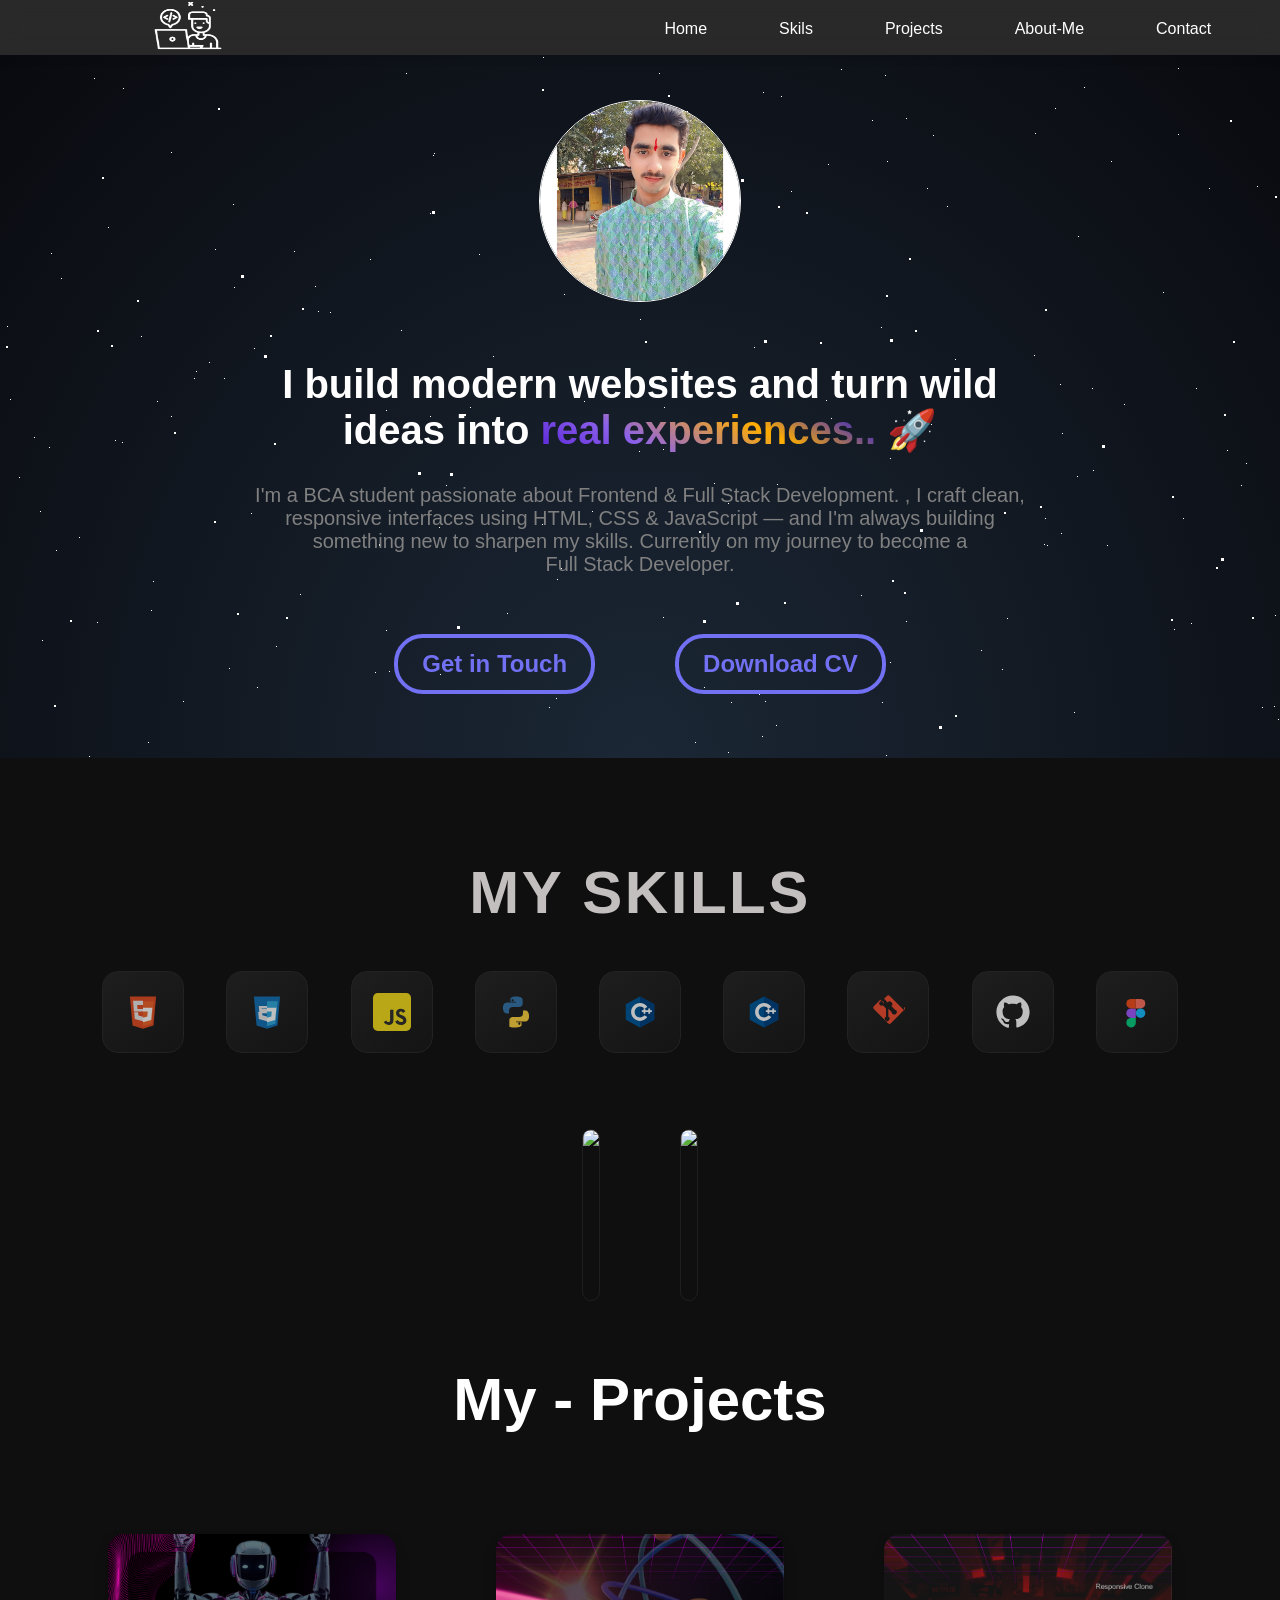
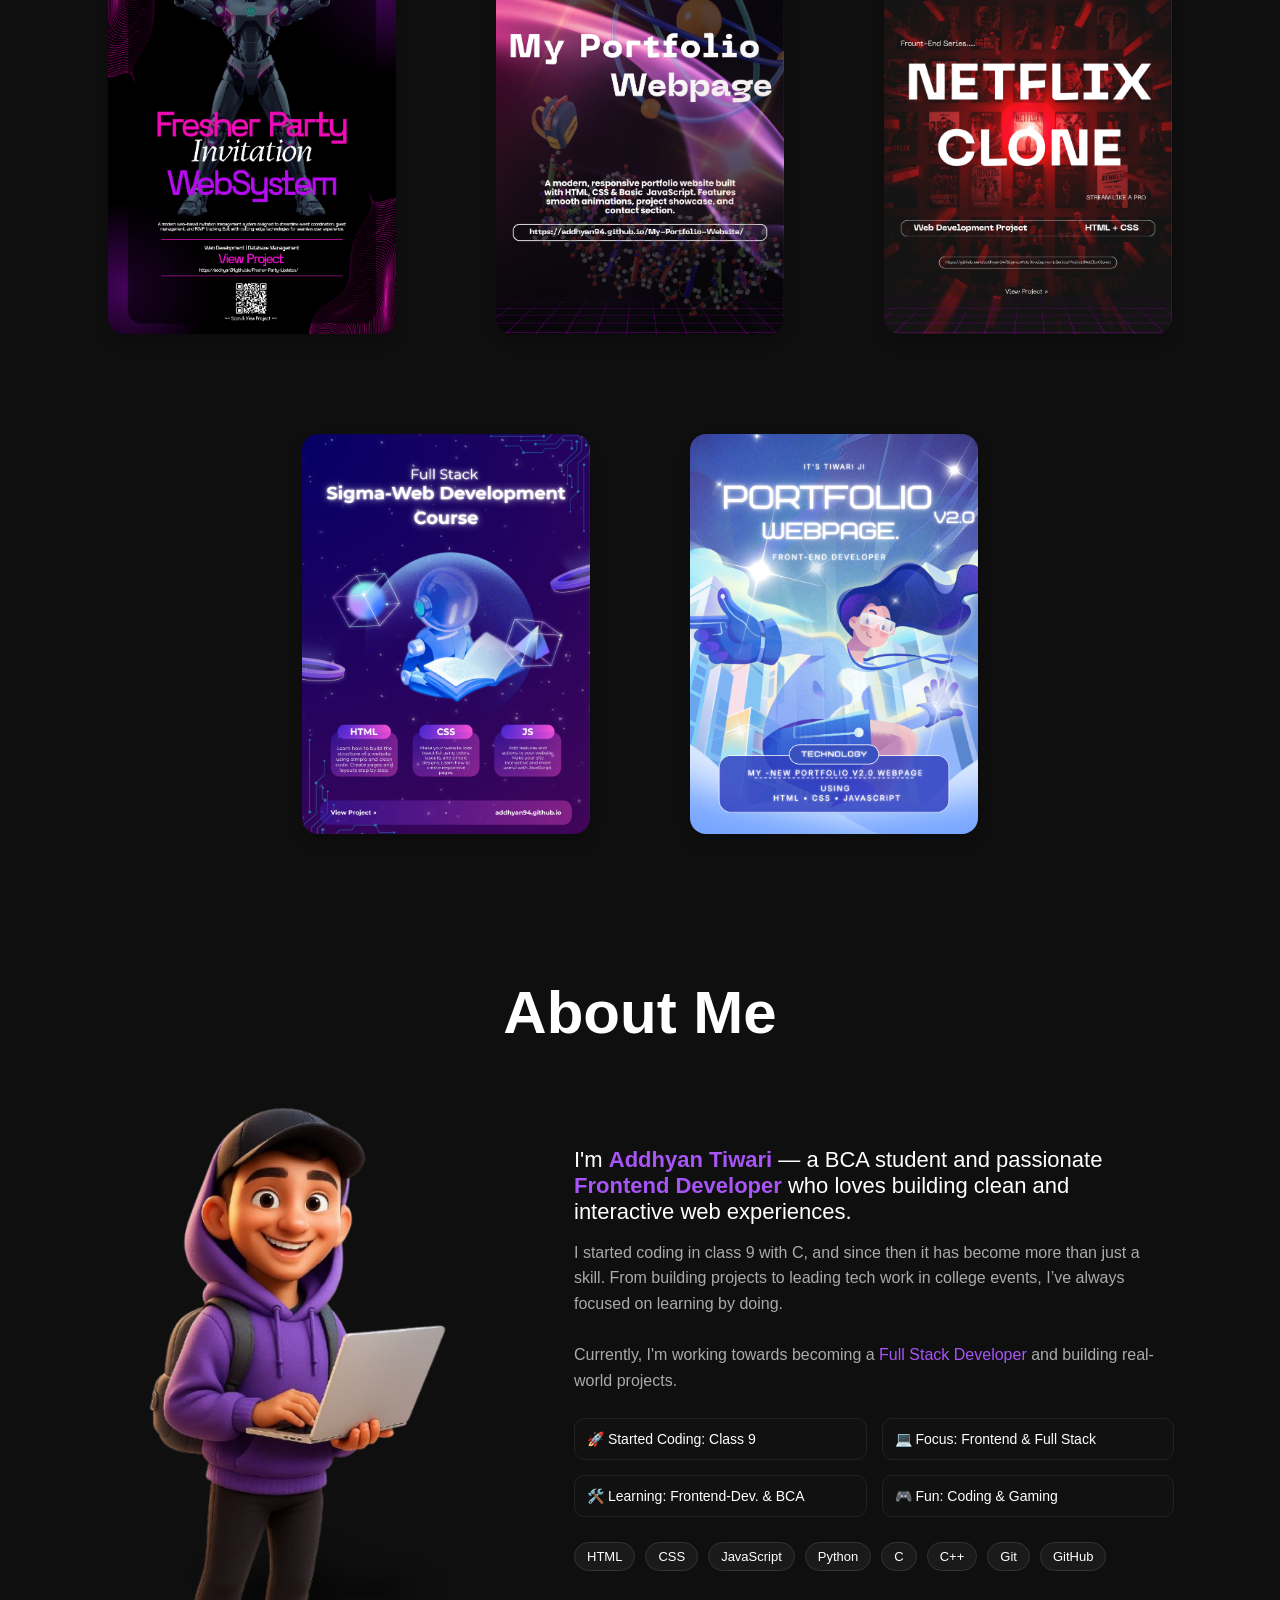
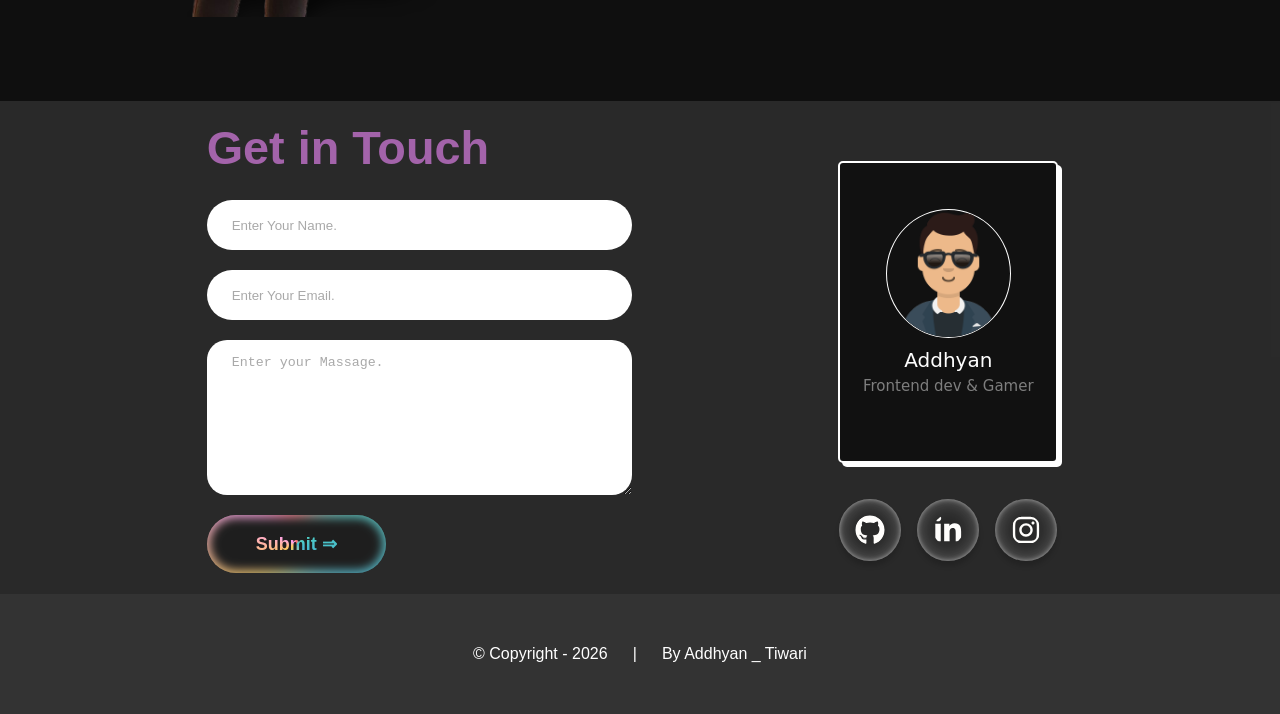
==== commit 04ca3d97: "Add background animation" ====
--- a/portfolio.html
+++ b/portfolio.html
@@ -29,6 +29,12 @@
   <!-- Main section........................................................................................ -->
   <main>
     <section class="main-section" id="home">
+       <div class="background-mainstar-box">
+        <div id="starsss"></div>
+        <div id="starsss2"></div>
+        <div id="starsss3"></div>
+        <div></div>
+      </div>
       <section class="image">
         <div class="image-circle"><img src="Posters/my-image-main.jpg" alt="image"></div>
       </section>
--- a/portfolio.css
+++ b/portfolio.css
@@ -1,6 +1,14 @@
 * {
     margin: 0px;
     padding: 0px;
+}
+
+/*  Project Back Card root class Colors .... */
+:root {
+    --backcrd1: linear-gradient(#580b45, #8108a9, #180120, black);
+    --backcrd2: linear-gradient(#4f1c42, #692181, #211425, black);
+    --backcrd3: linear-gradient(#3e0c0c, #5f1111, #250505, black);
+    --backcrd4: linear-gradient(#083a8b, #11458e, #051943, black);
 }
 
 body {
@@ -59,7 +67,6 @@
 }
 
 .hover-underline {
-    /* font-size: 2rem; */
     position: relative;
     display: inline-block;
     cursor: pointer;
@@ -96,6 +103,12 @@
     font-size: 20px;
 }
 
+/* Main hero Section Start ........................  */
+.main-section {
+    position: relative;
+    overflow: hidden;
+}
+
 .image-circle {
     overflow: hidden;
     border: 1px solid white;
@@ -116,7 +129,7 @@
 .image {
     display: flex;
     justify-content: center;
-    margin-top: 100px;
+    margin-top: 45px;
 }
 
 .heading-line {
@@ -175,6 +188,7 @@
     justify-content: center;
     gap: 80px;
     margin-top: 58px;
+    padding-bottom: 4em;
 }
 
 /* UI design uthaya gaya hai kahi se ..... */
@@ -244,7 +258,7 @@
     filter: brightness(0.9);
 }
 
-/* ........................................................................................ */
+/* Skills section Chalu hote hue ........................................................................................ */
 .skill-head {
     color: white;
     display: flex;
@@ -268,10 +282,9 @@
     font-family: Arial, Helvetica, sans-serif;
 }
 
-/*  My skils section open ............................................................. */
 .skills-section {
     text-align: center;
-    padding: 4rem 2rem;
+    padding: 0rem 2rem;
 }
 
 .section-label {
@@ -442,17 +455,15 @@
     border: 1px solid #1f1f1f;
 }
 
-/*  My skils section Close ............................................................. */
-
 /* Project section chalu ........................................................................... */
+.project-section {
+    padding: 4rem .5rem;
+}
 
 .projectss {
     display: flex;
-    /* grid-template-columns: repeat(3, auto);
-    2 boxes per row */
     flex-wrap: wrap;
     justify-content: center;
-    /* center align */
     gap: 100px;
     margin-top: 100px;
     color: white;
@@ -467,13 +478,6 @@
     margin-inline-end: 0px;
     font-weight: bold;
     unicode-bidi: isolate;
-}
-
-:root {
-    --backcrd1: linear-gradient(#580b45, #8108a9, #180120, black);
-    --backcrd2: linear-gradient(#4f1c42, #692181, #211425, black);
-    --backcrd3: linear-gradient(#3e0c0c, #5f1111, #250505, black);
-    --backcrd4: linear-gradient(#083a8b, #11458e, #051943, black);
 }
 
 .flip-carddd {
@@ -608,69 +612,40 @@
     -webkit-backface-visibility: hidden;
     backface-visibility: hidden;
     border-radius: 1rem;
-    /* padding: 15px; */
-}
-
-/* Ye hai fornt original card ki css jo original hai ........................................ */
-/* .flip-carddd-front {
-  background: #fff;
-  background-image: url(../Posters/Fresher\ Party\ Project.png);
-  background-size: cover;
-  background-repeat: no-repeat;
-} */
+}
+
 .car1 .flip-carddd-front {
-    /* background: #fff; */
     background-image: url(Posters/Fresher\ Party\ Project.png);
     background-size: cover;
     background-repeat: no-repeat;
-    /* color: #000; */
 }
 
 .car2 .flip-carddd-front {
-    /* background: #fff; */
     background-image: url(Posters/Protfolio\ poster.png);
     background-size: cover;
     background-repeat: no-repeat;
-    /* color: #000; */
 }
 
 .car3 .flip-carddd-front {
-    /* background: #fff; */
     background-image: url(Posters/Netflix\ Clone\ Poster.png);
     background-size: cover;
     background-repeat: no-repeat;
-    /* color: #000; */
 }
 
 .car4 .flip-carddd-front {
-    /* background: #fff; */
     background-image: url(Posters/Web_Developement-series\ Poster.png);
     background-size: cover;
     background-repeat: no-repeat;
-    /* color: #000; */
 }
 
 .car5 .flip-carddd-front {
-    /* background: #fff; */
     background-image: url(Posters/Portfolio\ v2\ Poster.png);
     background-size: cover;
     background-repeat: no-repeat;
-    /* color: #000; */
-}
-
-/* Ye hai Back original card ki css jo original hai ........................................ */
-
-/* .flip-carddd-back {
-  border: 1.8px solid #782b92;
- // background: #00000091;
-  background: var(--backcrd1);
-  color: #fff;
-  transform: rotateY(180deg);
-} */
+}
 
 .car1 .flip-carddd-back {
     border: 1.8px solid #782b92;
-    /* background: #00000091; */
     background: var(--backcrd1);
     color: #fff;
     transform: rotateY(180deg);
@@ -678,7 +653,6 @@
 
 .car2 .flip-carddd-back {
     border: 1.8px solid rgb(48, 3, 74);
-    /* background: #00000091; */
     background: var(--backcrd2);
     color: #fff;
     transform: rotateY(180deg);
@@ -686,7 +660,6 @@
 
 .car3 .flip-carddd-back {
     border: 1.8px solid rgb(46, 1, 1);
-    /* background: #00000091; */
     background: var(--backcrd3);
     color: #fff;
     transform: rotateY(180deg);
@@ -694,7 +667,6 @@
 
 .car4 .flip-carddd-back {
     border: 1.8px solid rgb(3, 45, 75);
-    /* background: #00000091; */
     background: var(--backcrd4);
     color: #fff;
     transform: rotateY(180deg);
@@ -702,7 +674,6 @@
 
 .car5 .flip-carddd-back {
     border: 1.8px solid rgb(46, 1, 1);
-    /* background: #00000091; */
     background: var(--backcrd4);
     color: #fff;
     transform: rotateY(180deg);
@@ -778,7 +749,7 @@
     transform: translate(0);
 }
 
-/* Github ke code ke liye style ....................................................... */
+/* project ke card ke Github ke code ke button liye style ....................................................... */
 .cssbuttons-io {
     position: relative;
     font-family: inherit;
@@ -1003,7 +974,7 @@
 }
 
 
-/* Summit BTN ke liye Ui kahi se coppy kiya gaya hai ........................................... */
+/* Summit button style code ................................................ */
 .gradient-button {
     position: relative;
     padding: 18px 49px;
@@ -1086,12 +1057,11 @@
     }
 }
 
-/* Summit Btn close ............................................. */
+/* Right ka card bala part.................................................... */
 .comtact-right {
     margin-top: 40px;
 }
 
-/* Right ka card bala part.................................................... */
 .card {
     --font-color: #fefefe;
     --font-color-sub: #7e7e7e;
@@ -1170,7 +1140,7 @@
     transition: all 0.15s;
 }
 
-/* Social bala part .......................................................................... */
+/* Social media butoons bala part .......................................................................... */
 .social-cards {
     margin: 20px auto 0px -15px;
 
@@ -1289,7 +1259,7 @@
     transform: translate(10px, -10px);
 }
 
-/* Copy right section chalu hua ...................................................... */
+/* footer section chalu hua ...................................................... */
 
 .Cpyright-secttion {
     height: 120px;
@@ -1305,9 +1275,7 @@
     background-color: rgba(128, 128, 128, 0.316);
 }
 
-/* Go back button style...  */
-
-
+/* Go back button style.........................................................  */
 .back-to-up-button-style {
     width: 50px;
     height: 50px;
@@ -1322,7 +1290,6 @@
     cursor: pointer;
     transition-duration: 0.3s;
     overflow: hidden;
-    /* position: relative; */
     position: fixed;
     bottom: 30px;
     right: 30px;
@@ -1355,7 +1322,6 @@
 }
 
 .back-to-up-button-style:hover .back-to-up-butoon-svgIcon {
-    /* width: 20px; */
     transition-duration: 0.3s;
     transform: translateY(-200%);
 }
@@ -1365,7 +1331,6 @@
     bottom: -20px;
     content: "Back to Top";
     color: white;
-    /* transition-duration: .3s; */
     font-size: 0px;
 }
 
@@ -1373,12 +1338,11 @@
     font-size: 13px;
     opacity: 1;
     bottom: unset;
-    /* transform: translateY(-30px); */
     transition-duration: 0.3s;
 }
 
 
-/* Contect bala ka Media Quarie lag gayi hai bus ...................................... */
+/* Contect bala ka Media Quarie..................................... */
 @media (max-width:830px) {
     .input {
         width: 70vw;
@@ -1419,9 +1383,9 @@
     }
 }
 
+/* Main code media Query...................................................... */
+
 @media (max-width: 768px) {
- 
-
     .menu {
         display: none;
     }
@@ -1468,7 +1432,6 @@
 
     .bubbles {
         font-size: .9em;
-        /* padding: 14px 24px; */
         width: 40vw;
     }
 
@@ -1511,12 +1474,21 @@
         width: 100%;
         height: 100%;
     }
-   .back-to-up-button-style {
+
+    .back-to-up-button-style {
         display: none;
     }
 
-}
-
+    .main-section {
+        padding-bottom: 4em;
+
+    }
+
+    .background-mainstar-box {
+        opacity: 1;
+    }
+
+}
 
 @media (min-width: 769px) {
     .navational-bar-menu {
@@ -1582,9 +1554,10 @@
     cursor: pointer;
     transition: 0.1s;
 }
-.main-jum-text-btn a{
+
+.main-jum-text-btn a {
     text-decoration: none;
-    color:#fff
+    color: #fff
 }
 
 .main-jum-text-btn:hover {
@@ -1615,4 +1588,2097 @@
     stroke-dashoffset: 0;
     stroke-dasharray: 0 0 10 40 10 40;
     transition: 0.5s !important;
+}
+
+/* Hero main section -Backgroung Animation 🥱😴🥱😴🫠 */
+
+.background-mainstar-box {
+    height: 100%;
+    width: 100%;
+    background: radial-gradient(ellipse at bottom, #1b2735 0%, #090a0f 100%);
+    overflow: hidden;
+
+    position: absolute;
+    top: 0;
+    left: 0;
+    width: 100%;
+    height: 100%;
+
+    z-index: -1;
+}
+
+#starsss {
+    width: 1px;
+    height: 1px;
+    background: transparent;
+    box-shadow:
+        501px 811px #fff,
+        1450px 1324px #fff,
+        1093px 1780px #fff,
+        1469px 678px #fff,
+        904px 741px #fff,
+        1160px 781px #fff,
+        1841px 1962px #fff,
+        1630px 1667px #fff,
+        1788px 676px #fff,
+        367px 1734px #fff,
+        1343px 156px #fff,
+        1283px 1142px #fff,
+        1062px 378px #fff,
+        1395px 467px #fff,
+        1017px 1891px #fff,
+        137px 1114px #fff,
+        1767px 1403px #fff,
+        1543px 11px #fff,
+        1078px 181px #fff,
+        1189px 1574px #fff,
+        1697px 1551px #fff,
+        439px 472px #fff,
+        1491px 677px #fff,
+        1364px 599px #fff,
+        34px 382px #fff,
+        1221px 1584px #fff,
+        1266px 1499px #fff,
+        169px 1907px #fff,
+        1219px 1125px #fff,
+        659px 18px #fff,
+        1731px 1959px #fff,
+        332px 1216px #fff,
+        1913px 788px #fff,
+        80px 712px #fff,
+        326px 1605px #fff,
+        574px 1502px #fff,
+        473px 1653px #fff,
+        404px 975px #fff,
+        322px 1797px #fff,
+        425px 1321px #fff,
+        1121px 1797px #fff,
+        731px 647px #fff,
+        891px 1584px #fff,
+        1523px 109px #fff,
+        1379px 244px #fff,
+        865px 1064px #fff,
+        493px 956px #fff,
+        624px 1380px #fff,
+        440px 619px #fff,
+        1630px 767px #fff,
+        955px 1196px #fff,
+        62px 729px #fff,
+        126px 946px #fff,
+        1256px 896px #fff,
+        1444px 256px #fff,
+        661px 1628px #fff,
+        1078px 1716px #fff,
+        300px 737px #fff,
+        1734px 413px #fff,
+        1296px 129px #fff,
+        1771px 1678px #fff,
+        977px 1764px #fff,
+        1879px 549px #fff,
+        665px 1531px #fff,
+        89px 701px #fff,
+        1084px 1183px #fff,
+        1597px 1576px #fff,
+        1354px 1774px #fff,
+        554px 1471px #fff,
+        1469px 287px #fff,
+        887px 106px #fff,
+        1962px 766px #fff,
+        638px 805px #fff,
+        1651px 741px #fff,
+        1517px 1826px #fff,
+        24px 1152px #fff,
+        507px 558px #fff,
+        1262px 652px #fff,
+        246px 1048px #fff,
+        1077px 421px #fff,
+        1866px 1847px #fff,
+        1986px 1561px #fff,
+        704px 632px #fff,
+        1991px 1875px #fff,
+        1227px 395px #fff,
+        45px 1116px #fff,
+        247px 786px #fff,
+        890px 607px #fff,
+        787px 1235px #fff,
+        557px 524px #fff,
+        1582px 1285px #fff,
+        1725px 1366px #fff,
+        952px 747px #fff,
+        251px 458px #fff,
+        1500px 1250px #fff,
+        1999px 1734px #fff,
+        1336px 1955px #fff,
+        1705px 1464px #fff,
+        728px 697px #fff,
+        594px 510px #fff,
+        1345px 1990px #fff,
+        1919px 1803px #fff,
+        1117px 966px #fff,
+        1629px 97px #fff,
+        1046px 1196px #fff,
+        810px 1092px #fff,
+        722px 976px #fff,
+        406px 18px #fff,
+        1665px 1860px #fff,
+        1758px 1628px #fff,
+        1183px 463px #fff,
+        564px 239px #fff,
+        13px 1767px #fff,
+        1482px 1472px #fff,
+        1700px 347px #fff,
+        1362px 244px #fff,
+        1141px 1708px #fff,
+        22px 885px #fff,
+        374px 1309px #fff,
+        1034px 1037px #fff,
+        1725px 1086px #fff,
+        1343px 1921px #fff,
+        596px 903px #fff,
+        1061px 478px #fff,
+        18px 1409px #fff,
+        729px 1364px #fff,
+        264px 911px #fff,
+        677px 1442px #fff,
+        123px 33px #fff,
+        1303px 646px #fff,
+        1945px 792px #fff,
+        1305px 938px #fff,
+        918px 1536px #fff,
+        620px 948px #fff,
+        183px 646px #fff,
+        695px 687px #fff,
+        881px 272px #fff,
+        1521px 1212px #fff,
+        1423px 1022px #fff,
+        1545px 1271px #fff,
+        1393px 348px #fff,
+        685px 1910px #fff,
+        1446px 856px #fff,
+        73px 1201px #fff,
+        736px 999px #fff,
+        673px 796px #fff,
+        469px 850px #fff,
+        1912px 142px #fff,
+        1278px 664px #fff,
+        184px 1990px #fff,
+        1173px 1312px #fff,
+        782px 1879px #fff,
+        323px 1035px #fff,
+        611px 908px #fff,
+        565px 1449px #fff,
+        748px 1713px #fff,
+        1047px 490px #fff,
+        1040px 1872px #fff,
+        1818px 1659px #fff,
+        1806px 1327px #fff,
+        386px 575px #fff,
+        1550px 463px #fff,
+        148px 687px #fff,
+        651px 1683px #fff,
+        1588px 1194px #fff,
+        1831px 2px #fff,
+        581px 876px #fff,
+        1396px 1743px #fff,
+        1212px 1810px #fff,
+        421px 1920px #fff,
+        658px 1461px #fff,
+        1859px 1809px #fff,
+        1456px 388px #fff,
+        186px 1627px #fff,
+        1528px 1145px #fff,
+        171px 97px #fff,
+        674px 1072px #fff,
+        676px 1052px #fff,
+        1165px 1131px #fff,
+        1088px 781px #fff,
+        1231px 948px #fff,
+        330px 257px #fff,
+        426px 1046px #fff,
+        549px 652px #fff,
+        1338px 74px #fff,
+        1749px 364px #fff,
+        931px 369px #fff,
+        383px 1428px #fff,
+        1558px 389px #fff,
+        927px 133px #fff,
+        234px 1888px #fff,
+        1785px 1617px #fff,
+        556px 643px #fff,
+        401px 275px #fff,
+        406px 1644px #fff,
+        1253px 1852px #fff,
+        1599px 883px #fff,
+        744px 1721px #fff,
+        524px 1297px #fff,
+        1226px 1177px #fff,
+        1679px 55px #fff,
+        874px 1811px #fff,
+        838px 790px #fff,
+        1241px 430px #fff,
+        1676px 652px #fff,
+        1191px 568px #fff,
+        53px 1990px #fff,
+        1163px 237px #fff,
+        61px 223px #fff,
+        592px 456px #fff,
+        1844px 271px #fff,
+        1324px 1488px #fff,
+        1373px 717px #fff,
+        1822px 709px #fff,
+        1464px 941px #fff,
+        1445px 1118px #fff,
+        991px 1414px #fff,
+        1964px 1076px #fff,
+        108px 172px #fff,
+        641px 1722px #fff,
+        1539px 427px #fff,
+        1697px 45px #fff,
+        1301px 1353px #fff,
+        1060px 329px #fff,
+        967px 1396px #fff,
+        493px 301px #fff,
+        1228px 1406px #fff,
+        1211px 1653px #fff,
+        444px 1822px #fff,
+        1746px 353px #fff,
+        1449px 381px #fff,
+        671px 887px #fff,
+        650px 138px #fff,
+        30px 1839px #fff,
+        1094px 1405px #fff,
+        273px 796px #fff,
+        1618px 1964px #fff,
+        1045px 1849px #fff,
+        1472px 1155px #fff,
+        1529px 1312px #fff,
+        728px 448px #fff,
+        44px 1908px #fff,
+        691px 818px #fff,
+        254px 293px #fff,
+        1981px 1133px #fff,
+        1307px 375px #fff,
+        196px 316px #fff,
+        1241px 1975px #fff,
+        1138px 1706px #fff,
+        1769px 463px #fff,
+        1768px 1428px #fff,
+        1730px 590px #fff,
+        1780px 523px #fff,
+        1862px 1526px #fff,
+        1613px 909px #fff,
+        1266px 1781px #fff,
+        470px 352px #fff,
+        699px 1682px #fff,
+        1002px 614px #fff,
+        1209px 133px #fff,
+        1842px 518px #fff,
+        1422px 1836px #fff,
+        1720px 1901px #fff,
+        470px 1788px #fff,
+        1355px 1387px #fff,
+        146px 1162px #fff,
+        933px 80px #fff,
+        681px 1063px #fff,
+        313px 1341px #fff,
+        740px 1498px #fff,
+        168px 1014px #fff,
+        345px 1355px #fff,
+        1498px 1562px #fff,
+        1626px 1358px #fff,
+        890px 403px #fff,
+        663px 562px #fff,
+        1481px 168px #fff,
+        22px 719px #fff,
+        774px 1041px #fff,
+        1899px 829px #fff,
+        430px 158px #fff,
+        430px 361px #fff,
+        1592px 1334px #fff,
+        224px 323px #fff,
+        1639px 1131px #fff,
+        7px 271px #fff,
+        1646px 1514px #fff,
+        1605px 1444px #fff,
+        1820px 1665px #fff,
+        1549px 1641px #fff,
+        1609px 1377px #fff,
+        486px 1098px #fff,
+        229px 613px #fff,
+        542px 1694px #fff,
+        318px 256px #fff,
+        1861px 918px #fff,
+        889px 892px #fff,
+        442px 1524px #fff,
+        19px 422px #fff,
+        1935px 1908px #fff,
+        828px 109px #fff,
+        862px 1248px #fff,
+        1275px 560px #fff,
+        906px 63px #fff,
+        337px 1605px #fff,
+        1691px 918px #fff,
+        1414px 679px #fff,
+        1726px 749px #fff,
+        1540px 1149px #fff,
+        1337px 1466px #fff,
+        446px 430px #fff,
+        676px 1616px #fff,
+        840px 326px #fff,
+        976px 977px #fff,
+        1840px 642px #fff,
+        1273px 804px #fff,
+        1071px 928px #fff,
+        1292px 1675px #fff,
+        29px 1148px #fff,
+        1585px 135px #fff,
+        1007px 563px #fff,
+        1035px 78px #fff,
+        1174px 574px #fff,
+        120px 1304px #fff,
+        845px 1292px #fff,
+        861px 540px #fff,
+        234px 232px #fff,
+        1940px 1367px #fff,
+        759px 639px #fff,
+        1775px 1381px #fff,
+        906px 372px #fff,
+        1104px 1165px #fff,
+        1524px 911px #fff,
+        1882px 330px #fff,
+        1389px 700px #fff,
+        300px 1629px #fff,
+        220px 1614px #fff,
+        563px 140px #fff,
+        1611px 1586px #fff,
+        793px 1316px #fff,
+        325px 1070px #fff,
+        1722px 1462px #fff,
+        1406px 1120px #fff,
+        1169px 1768px #fff,
+        1956px 1053px #fff,
+        959px 1587px #fff,
+        585px 1566px #fff,
+        370px 204px #fff,
+        1606px 1416px #fff,
+        443px 1606px #fff,
+        1499px 1102px #fff,
+        1943px 105px #fff,
+        1121px 1594px #fff,
+        1512px 32px #fff,
+        871px 1425px #fff,
+        433px 100px #fff,
+        294px 1471px #fff,
+        1688px 1755px #fff,
+        1666px 591px #fff,
+        1034px 300px #fff,
+        734px 1178px #fff,
+        1342px 313px #fff,
+        1616px 1590px #fff,
+        1763px 1472px #fff,
+        632px 1935px #fff,
+        1708px 872px #fff,
+        1871px 915px #fff,
+        1829px 1020px #fff,
+        1599px 578px #fff,
+        42px 585px #fff,
+        1163px 1382px #fff,
+        1744px 1272px #fff,
+        984px 1426px #fff,
+        1786px 1584px #fff,
+        1813px 379px #fff,
+        1867px 1127px #fff,
+        97px 567px #fff,
+        626px 988px #fff,
+        1178px 79px #fff,
+        1703px 211px #fff,
+        961px 1785px #fff,
+        110px 975px #fff,
+        953px 1941px #fff,
+        1027px 1790px #fff,
+        1665px 107px #fff,
+        11px 964px #fff,
+        1718px 1147px #fff,
+        21px 1728px #fff,
+        1358px 1922px #fff,
+        872px 65px #fff,
+        1191px 1635px #fff,
+        762px 681px #fff,
+        1519px 1033px #fff,
+        906px 566px #fff,
+        1074px 657px #fff,
+        1093px 415px #fff,
+        51px 198px #fff,
+        1075px 1418px #fff,
+        1547px 1070px #fff,
+        225px 920px #fff,
+        850px 1974px #fff,
+        981px 595px #fff,
+        1425px 131px #fff,
+        460px 917px #fff,
+        56px 495px #fff,
+        714px 428px #fff,
+        920px 493px #fff,
+        470px 1521px #fff,
+        532px 821px #fff,
+        1905px 71px #fff,
+        883px 1501px #fff,
+        294px 196px #fff,
+        381px 1999px #fff,
+        332px 793px #fff,
+        1246px 408px #fff,
+        233px 149px #fff,
+        315px 231px #fff,
+        1594px 1302px #fff,
+        696px 1585px #fff,
+        791px 136px #fff,
+        479px 199px #fff,
+        1627px 1413px #fff,
+        1824px 924px #fff,
+        1631px 342px #fff,
+        1251px 1151px #fff,
+        284px 1781px #fff,
+        497px 1052px #fff,
+        204px 1161px #fff,
+        646px 1499px #fff,
+        1762px 558px #fff,
+        854px 1833px #fff,
+        883px 945px #fff,
+        44px 982px #fff,
+        1101px 834px #fff,
+        515px 1748px #fff,
+        1578px 1435px #fff,
+        819px 1258px #fff,
+        776px 670px #fff,
+        115px 385px #fff,
+        1478px 434px #fff,
+        885px 20px #fff,
+        192px 1513px #fff,
+        78px 1129px #fff,
+        1774px 1105px #fff,
+        955px 1149px #fff,
+        1817px 1929px #fff,
+        1106px 1832px #fff,
+        1107px 1997px #fff,
+        94px 23px #fff,
+        243px 982px #fff,
+        43px 1972px #fff,
+        1798px 673px #fff,
+        1131px 1589px #fff,
+        841px 14px #fff,
+        826px 345px #fff,
+        687px 56px #fff,
+        1084px 32px #fff,
+        1887px 1878px #fff,
+        153px 526px #fff,
+        1828px 253px #fff,
+        1947px 1105px #fff,
+        886px 700px #fff,
+        1307px 1723px #fff,
+        1274px 651px #fff,
+        1530px 837px #fff,
+        1699px 1637px #fff,
+        1703px 1331px #fff,
+        1929px 1557px #fff,
+        1763px 737px #fff,
+        1118px 1680px #fff,
+        1545px 692px #fff,
+        1462px 1092px #fff,
+        208px 1667px #fff,
+        1393px 859px #fff,
+        186px 1794px #fff,
+        351px 1199px #fff,
+        642px 1995px #fff,
+        1061px 1726px #fff,
+        1708px 115px #fff,
+        1233px 1305px #fff,
+        637px 1786px #fff,
+        1730px 603px #fff,
+        75px 1240px #fff,
+        1704px 1326px #fff,
+        584px 346px #fff,
+        438px 1554px #fff,
+        561px 513px #fff,
+        1382px 225px #fff,
+        467px 1674px #fff,
+        1403px 815px #fff,
+        1546px 1835px #fff,
+        127px 1119px #fff,
+        276px 591px #fff,
+        688px 1458px #fff,
+        765px 646px #fff,
+        474px 984px #fff,
+        171px 361px #fff,
+        94px 1480px #fff,
+        1962px 1666px #fff,
+        909px 1037px #fff,
+        1725px 222px #fff,
+        253px 1355px #fff,
+        1892px 1901px #fff,
+        275px 1847px #fff,
+        28px 1184px #fff,
+        1725px 1382px #fff,
+        882px 647px #fff,
+        1935px 1046px #fff,
+        10px 344px #fff,
+        292px 1328px #fff,
+        127px 1352px #fff,
+        752px 929px #fff,
+        1589px 384px #fff,
+        284px 1829px #fff,
+        381px 820px #fff,
+        1229px 1125px #fff,
+        777px 429px #fff,
+        1811px 1499px #fff,
+        1573px 287px #fff,
+        295px 756px #fff,
+        389px 616px #fff,
+        781px 41px #fff,
+        1092px 333px #fff,
+        794px 1588px #fff,
+        386px 1847px #fff,
+        1802px 710px #fff,
+        662px 60px #fff,
+        640px 264px #fff,
+        463px 746px #fff,
+        1859px 799px #fff,
+        763px 37px #fff,
+        639px 396px #fff,
+        357px 1071px #fff,
+        1190px 1430px #fff,
+        1814px 257px #fff,
+        1382px 235px #fff,
+        606px 1304px #fff,
+        1939px 1470px #fff,
+        1124px 349px #fff,
+        307px 1567px #fff,
+        310px 1323px #fff,
+        1145px 922px #fff,
+        1196px 1922px #fff,
+        1647px 544px #fff,
+        788px 1337px #fff,
+        257px 632px #fff,
+        1413px 414px #fff,
+        590px 620px #fff,
+        582px 794px #fff,
+        1702px 1481px #fff,
+        1055px 53px #fff,
+        157px 346px #fff,
+        50px 1901px #fff,
+        1038px 1369px #fff,
+        796px 1941px #fff,
+        215px 194px #fff,
+        1567px 1538px #fff,
+        367px 800px #fff,
+        1044px 489px #fff,
+        1109px 1712px #fff,
+        524px 327px #fff,
+        525px 1252px #fff,
+        1475px 1240px #fff,
+        529px 436px #fff,
+        795px 834px #fff,
+        122px 1371px #fff,
+        79px 482px #fff,
+        520px 1249px #fff,
+        336px 1878px #fff,
+        188px 944px #fff,
+        325px 1259px #fff,
+        1491px 1942px #fff,
+        620px 1054px #fff,
+        1606px 1153px #fff,
+        1448px 502px #fff,
+        53px 1381px #fff,
+        107px 1670px #fff,
+        1380px 618px #fff,
+        967px 1557px #fff,
+        1116px 1722px #fff,
+        1174px 1044px #fff,
+        1805px 717px #fff,
+        663px 394px #fff,
+        1848px 1007px #fff,
+        389px 802px #fff,
+        49px 392px #fff,
+        1650px 852px #fff,
+        1678px 1012px #fff,
+        335px 1009px #fff,
+        1818px 1631px #fff,
+        1568px 742px #fff,
+        1162px 1991px #fff,
+        52px 1190px #fff,
+        1401px 928px #fff,
+        119px 1549px #fff,
+        537px 1529px #fff,
+        2px 1709px #fff,
+        122px 387px #fff,
+        543px 2px #fff,
+        27px 1971px #fff,
+        507px 1377px #fff,
+        1362px 1080px #fff,
+        1031px 1544px #fff,
+        1631px 1174px #fff,
+        1603px 312px #fff,
+        1626px 1422px #fff,
+        1430px 615px #fff,
+        1958px 1431px #fff,
+        1946px 1412px #fff,
+        1848px 247px #fff,
+        984px 1808px #fff,
+        1396px 225px #fff,
+        319px 717px #fff,
+        1252px 875px #fff,
+        1619px 156px #fff,
+        951px 1971px #fff,
+        386px 355px #fff,
+        1406px 1151px #fff,
+        273px 1538px #fff,
+        844px 1570px #fff,
+        947px 151px #fff,
+        1363px 525px #fff,
+        209px 307px #fff,
+        1923px 1718px #fff,
+        993px 1741px #fff,
+        1513px 353px #fff,
+        1353px 61px #fff,
+        664px 352px #fff,
+        1382px 359px #fff,
+        1487px 1707px #fff,
+        657px 1045px #fff,
+        1107px 490px #fff,
+        1834px 1176px #fff,
+        837px 1438px #fff,
+        1947px 448px #fff,
+        1196px 333px #fff,
+        151px 555px #fff,
+        18px 992px #fff,
+        458px 748px #fff,
+        1801px 890px #fff,
+        1093px 1012px #fff,
+        315px 1101px #fff,
+        194px 323px #fff,
+        754px 292px #fff,
+        1737px 7px #fff,
+        40px 840px #fff,
+        1170px 805px #fff,
+        176px 1753px #fff,
+        805px 1148px #fff,
+        1578px 1271px #fff,
+        367px 1494px #fff,
+        363px 1111px #fff,
+        1955px 243px #fff,
+        1451px 1093px #fff,
+        375px 617px #fff,
+        1223px 720px #fff,
+        1178px 13px #fff,
+        1456px 865px #fff,
+        1440px 49px #fff,
+        186px 1569px #fff,
+        320px 1853px #fff,
+        300px 539px #fff,
+        1559px 509px #fff,
+        1985px 1108px #fff,
+        1588px 828px #fff,
+        525px 1432px #fff,
+        831px 363px #fff,
+        141px 281px #fff,
+        1319px 402px #fff,
+        40px 456px #fff,
+        1955px 478px #fff,
+        1758px 818px #fff,
+        1924px 688px #fff,
+        1030px 953px #fff,
+        1982px 210px #fff,
+        917px 1401px #fff,
+        1051px 1837px #fff,
+        1045px 463px #fff,
+        1744px 573px #fff,
+        529px 1530px #fff,
+        542px 469px #fff,
+        1982px 324px #fff,
+        1902px 1422px #fff,
+        1968px 782px #fff,
+        1666px 1561px #fff,
+        955px 304px #fff,
+        323px 778px #fff,
+        272px 443px #fff,
+        485px 581px #fff,
+        1353px 1058px #fff,
+        1257px 131px #fff,
+        434px 98px #fff,
+        1587px 1953px #fff,
+        1749px 68px #fff,
+        1984px 839px #fff,
+        1518px 183px #fff,
+        1071px 855px #fff,
+        1662px 1994px #fff,
+        1111px 106px #fff,
+        1954px 838px #fff;
+    animation: animStar 50s linear infinite;
+}
+
+#starsss:after {
+    content: " ";
+    position: absolute;
+    top: 2000px;
+    width: 1px;
+    height: 1px;
+    background: transparent;
+    box-shadow:
+        501px 811px #fff,
+        1450px 1324px #fff,
+        1093px 1780px #fff,
+        1469px 678px #fff,
+        904px 741px #fff,
+        1160px 781px #fff,
+        1841px 1962px #fff,
+        1630px 1667px #fff,
+        1788px 676px #fff,
+        367px 1734px #fff,
+        1343px 156px #fff,
+        1283px 1142px #fff,
+        1062px 378px #fff,
+        1395px 467px #fff,
+        1017px 1891px #fff,
+        137px 1114px #fff,
+        1767px 1403px #fff,
+        1543px 11px #fff,
+        1078px 181px #fff,
+        1189px 1574px #fff,
+        1697px 1551px #fff,
+        439px 472px #fff,
+        1491px 677px #fff,
+        1364px 599px #fff,
+        34px 382px #fff,
+        1221px 1584px #fff,
+        1266px 1499px #fff,
+        169px 1907px #fff,
+        1219px 1125px #fff,
+        659px 18px #fff,
+        1731px 1959px #fff,
+        332px 1216px #fff,
+        1913px 788px #fff,
+        80px 712px #fff,
+        326px 1605px #fff,
+        574px 1502px #fff,
+        473px 1653px #fff,
+        404px 975px #fff,
+        322px 1797px #fff,
+        425px 1321px #fff,
+        1121px 1797px #fff,
+        731px 647px #fff,
+        891px 1584px #fff,
+        1523px 109px #fff,
+        1379px 244px #fff,
+        865px 1064px #fff,
+        493px 956px #fff,
+        624px 1380px #fff,
+        440px 619px #fff,
+        1630px 767px #fff,
+        955px 1196px #fff,
+        62px 729px #fff,
+        126px 946px #fff,
+        1256px 896px #fff,
+        1444px 256px #fff,
+        661px 1628px #fff,
+        1078px 1716px #fff,
+        300px 737px #fff,
+        1734px 413px #fff,
+        1296px 129px #fff,
+        1771px 1678px #fff,
+        977px 1764px #fff,
+        1879px 549px #fff,
+        665px 1531px #fff,
+        89px 701px #fff,
+        1084px 1183px #fff,
+        1597px 1576px #fff,
+        1354px 1774px #fff,
+        554px 1471px #fff,
+        1469px 287px #fff,
+        887px 106px #fff,
+        1962px 766px #fff,
+        638px 805px #fff,
+        1651px 741px #fff,
+        1517px 1826px #fff,
+        24px 1152px #fff,
+        507px 558px #fff,
+        1262px 652px #fff,
+        246px 1048px #fff,
+        1077px 421px #fff,
+        1866px 1847px #fff,
+        1986px 1561px #fff,
+        704px 632px #fff,
+        1991px 1875px #fff,
+        1227px 395px #fff,
+        45px 1116px #fff,
+        247px 786px #fff,
+        890px 607px #fff,
+        787px 1235px #fff,
+        557px 524px #fff,
+        1582px 1285px #fff,
+        1725px 1366px #fff,
+        952px 747px #fff,
+        251px 458px #fff,
+        1500px 1250px #fff,
+        1999px 1734px #fff,
+        1336px 1955px #fff,
+        1705px 1464px #fff,
+        728px 697px #fff,
+        594px 510px #fff,
+        1345px 1990px #fff,
+        1919px 1803px #fff,
+        1117px 966px #fff,
+        1629px 97px #fff,
+        1046px 1196px #fff,
+        810px 1092px #fff,
+        722px 976px #fff,
+        406px 18px #fff,
+        1665px 1860px #fff,
+        1758px 1628px #fff,
+        1183px 463px #fff,
+        564px 239px #fff,
+        13px 1767px #fff,
+        1482px 1472px #fff,
+        1700px 347px #fff,
+        1362px 244px #fff,
+        1141px 1708px #fff,
+        22px 885px #fff,
+        374px 1309px #fff,
+        1034px 1037px #fff,
+        1725px 1086px #fff,
+        1343px 1921px #fff,
+        596px 903px #fff,
+        1061px 478px #fff,
+        18px 1409px #fff,
+        729px 1364px #fff,
+        264px 911px #fff,
+        677px 1442px #fff,
+        123px 33px #fff,
+        1303px 646px #fff,
+        1945px 792px #fff,
+        1305px 938px #fff,
+        918px 1536px #fff,
+        620px 948px #fff,
+        183px 646px #fff,
+        695px 687px #fff,
+        881px 272px #fff,
+        1521px 1212px #fff,
+        1423px 1022px #fff,
+        1545px 1271px #fff,
+        1393px 348px #fff,
+        685px 1910px #fff,
+        1446px 856px #fff,
+        73px 1201px #fff,
+        736px 999px #fff,
+        673px 796px #fff,
+        469px 850px #fff,
+        1912px 142px #fff,
+        1278px 664px #fff,
+        184px 1990px #fff,
+        1173px 1312px #fff,
+        782px 1879px #fff,
+        323px 1035px #fff,
+        611px 908px #fff,
+        565px 1449px #fff,
+        748px 1713px #fff,
+        1047px 490px #fff,
+        1040px 1872px #fff,
+        1818px 1659px #fff,
+        1806px 1327px #fff,
+        386px 575px #fff,
+        1550px 463px #fff,
+        148px 687px #fff,
+        651px 1683px #fff,
+        1588px 1194px #fff,
+        1831px 2px #fff,
+        581px 876px #fff,
+        1396px 1743px #fff,
+        1212px 1810px #fff,
+        421px 1920px #fff,
+        658px 1461px #fff,
+        1859px 1809px #fff,
+        1456px 388px #fff,
+        186px 1627px #fff,
+        1528px 1145px #fff,
+        171px 97px #fff,
+        674px 1072px #fff,
+        676px 1052px #fff,
+        1165px 1131px #fff,
+        1088px 781px #fff,
+        1231px 948px #fff,
+        330px 257px #fff,
+        426px 1046px #fff,
+        549px 652px #fff,
+        1338px 74px #fff,
+        1749px 364px #fff,
+        931px 369px #fff,
+        383px 1428px #fff,
+        1558px 389px #fff,
+        927px 133px #fff,
+        234px 1888px #fff,
+        1785px 1617px #fff,
+        556px 643px #fff,
+        401px 275px #fff,
+        406px 1644px #fff,
+        1253px 1852px #fff,
+        1599px 883px #fff,
+        744px 1721px #fff,
+        524px 1297px #fff,
+        1226px 1177px #fff,
+        1679px 55px #fff,
+        874px 1811px #fff,
+        838px 790px #fff,
+        1241px 430px #fff,
+        1676px 652px #fff,
+        1191px 568px #fff,
+        53px 1990px #fff,
+        1163px 237px #fff,
+        61px 223px #fff,
+        592px 456px #fff,
+        1844px 271px #fff,
+        1324px 1488px #fff,
+        1373px 717px #fff,
+        1822px 709px #fff,
+        1464px 941px #fff,
+        1445px 1118px #fff,
+        991px 1414px #fff,
+        1964px 1076px #fff,
+        108px 172px #fff,
+        641px 1722px #fff,
+        1539px 427px #fff,
+        1697px 45px #fff,
+        1301px 1353px #fff,
+        1060px 329px #fff,
+        967px 1396px #fff,
+        493px 301px #fff,
+        1228px 1406px #fff,
+        1211px 1653px #fff,
+        444px 1822px #fff,
+        1746px 353px #fff,
+        1449px 381px #fff,
+        671px 887px #fff,
+        650px 138px #fff,
+        30px 1839px #fff,
+        1094px 1405px #fff,
+        273px 796px #fff,
+        1618px 1964px #fff,
+        1045px 1849px #fff,
+        1472px 1155px #fff,
+        1529px 1312px #fff,
+        728px 448px #fff,
+        44px 1908px #fff,
+        691px 818px #fff,
+        254px 293px #fff,
+        1981px 1133px #fff,
+        1307px 375px #fff,
+        196px 316px #fff,
+        1241px 1975px #fff,
+        1138px 1706px #fff,
+        1769px 463px #fff,
+        1768px 1428px #fff,
+        1730px 590px #fff,
+        1780px 523px #fff,
+        1862px 1526px #fff,
+        1613px 909px #fff,
+        1266px 1781px #fff,
+        470px 352px #fff,
+        699px 1682px #fff,
+        1002px 614px #fff,
+        1209px 133px #fff,
+        1842px 518px #fff,
+        1422px 1836px #fff,
+        1720px 1901px #fff,
+        470px 1788px #fff,
+        1355px 1387px #fff,
+        146px 1162px #fff,
+        933px 80px #fff,
+        681px 1063px #fff,
+        313px 1341px #fff,
+        740px 1498px #fff,
+        168px 1014px #fff,
+        345px 1355px #fff,
+        1498px 1562px #fff,
+        1626px 1358px #fff,
+        890px 403px #fff,
+        663px 562px #fff,
+        1481px 168px #fff,
+        22px 719px #fff,
+        774px 1041px #fff,
+        1899px 829px #fff,
+        430px 158px #fff,
+        430px 361px #fff,
+        1592px 1334px #fff,
+        224px 323px #fff,
+        1639px 1131px #fff,
+        7px 271px #fff,
+        1646px 1514px #fff,
+        1605px 1444px #fff,
+        1820px 1665px #fff,
+        1549px 1641px #fff,
+        1609px 1377px #fff,
+        486px 1098px #fff,
+        229px 613px #fff,
+        542px 1694px #fff,
+        318px 256px #fff,
+        1861px 918px #fff,
+        889px 892px #fff,
+        442px 1524px #fff,
+        19px 422px #fff,
+        1935px 1908px #fff,
+        828px 109px #fff,
+        862px 1248px #fff,
+        1275px 560px #fff,
+        906px 63px #fff,
+        337px 1605px #fff,
+        1691px 918px #fff,
+        1414px 679px #fff,
+        1726px 749px #fff,
+        1540px 1149px #fff,
+        1337px 1466px #fff,
+        446px 430px #fff,
+        676px 1616px #fff,
+        840px 326px #fff,
+        976px 977px #fff,
+        1840px 642px #fff,
+        1273px 804px #fff,
+        1071px 928px #fff,
+        1292px 1675px #fff,
+        29px 1148px #fff,
+        1585px 135px #fff,
+        1007px 563px #fff,
+        1035px 78px #fff,
+        1174px 574px #fff,
+        120px 1304px #fff,
+        845px 1292px #fff,
+        861px 540px #fff,
+        234px 232px #fff,
+        1940px 1367px #fff,
+        759px 639px #fff,
+        1775px 1381px #fff,
+        906px 372px #fff,
+        1104px 1165px #fff,
+        1524px 911px #fff,
+        1882px 330px #fff,
+        1389px 700px #fff,
+        300px 1629px #fff,
+        220px 1614px #fff,
+        563px 140px #fff,
+        1611px 1586px #fff,
+        793px 1316px #fff,
+        325px 1070px #fff,
+        1722px 1462px #fff,
+        1406px 1120px #fff,
+        1169px 1768px #fff,
+        1956px 1053px #fff,
+        959px 1587px #fff,
+        585px 1566px #fff,
+        370px 204px #fff,
+        1606px 1416px #fff,
+        443px 1606px #fff,
+        1499px 1102px #fff,
+        1943px 105px #fff,
+        1121px 1594px #fff,
+        1512px 32px #fff,
+        871px 1425px #fff,
+        433px 100px #fff,
+        294px 1471px #fff,
+        1688px 1755px #fff,
+        1666px 591px #fff,
+        1034px 300px #fff,
+        734px 1178px #fff,
+        1342px 313px #fff,
+        1616px 1590px #fff,
+        1763px 1472px #fff,
+        632px 1935px #fff,
+        1708px 872px #fff,
+        1871px 915px #fff,
+        1829px 1020px #fff,
+        1599px 578px #fff,
+        42px 585px #fff,
+        1163px 1382px #fff,
+        1744px 1272px #fff,
+        984px 1426px #fff,
+        1786px 1584px #fff,
+        1813px 379px #fff,
+        1867px 1127px #fff,
+        97px 567px #fff,
+        626px 988px #fff,
+        1178px 79px #fff,
+        1703px 211px #fff,
+        961px 1785px #fff,
+        110px 975px #fff,
+        953px 1941px #fff,
+        1027px 1790px #fff,
+        1665px 107px #fff,
+        11px 964px #fff,
+        1718px 1147px #fff,
+        21px 1728px #fff,
+        1358px 1922px #fff,
+        872px 65px #fff,
+        1191px 1635px #fff,
+        762px 681px #fff,
+        1519px 1033px #fff,
+        906px 566px #fff,
+        1074px 657px #fff,
+        1093px 415px #fff,
+        51px 198px #fff,
+        1075px 1418px #fff,
+        1547px 1070px #fff,
+        225px 920px #fff,
+        850px 1974px #fff,
+        981px 595px #fff,
+        1425px 131px #fff,
+        460px 917px #fff,
+        56px 495px #fff,
+        714px 428px #fff,
+        920px 493px #fff,
+        470px 1521px #fff,
+        532px 821px #fff,
+        1905px 71px #fff,
+        883px 1501px #fff,
+        294px 196px #fff,
+        381px 1999px #fff,
+        332px 793px #fff,
+        1246px 408px #fff,
+        233px 149px #fff,
+        315px 231px #fff,
+        1594px 1302px #fff,
+        696px 1585px #fff,
+        791px 136px #fff,
+        479px 199px #fff,
+        1627px 1413px #fff,
+        1824px 924px #fff,
+        1631px 342px #fff,
+        1251px 1151px #fff,
+        284px 1781px #fff,
+        497px 1052px #fff,
+        204px 1161px #fff,
+        646px 1499px #fff,
+        1762px 558px #fff,
+        854px 1833px #fff,
+        883px 945px #fff,
+        44px 982px #fff,
+        1101px 834px #fff,
+        515px 1748px #fff,
+        1578px 1435px #fff,
+        819px 1258px #fff,
+        776px 670px #fff,
+        115px 385px #fff,
+        1478px 434px #fff,
+        885px 20px #fff,
+        192px 1513px #fff,
+        78px 1129px #fff,
+        1774px 1105px #fff,
+        955px 1149px #fff,
+        1817px 1929px #fff,
+        1106px 1832px #fff,
+        1107px 1997px #fff,
+        94px 23px #fff,
+        243px 982px #fff,
+        43px 1972px #fff,
+        1798px 673px #fff,
+        1131px 1589px #fff,
+        841px 14px #fff,
+        826px 345px #fff,
+        687px 56px #fff,
+        1084px 32px #fff,
+        1887px 1878px #fff,
+        153px 526px #fff,
+        1828px 253px #fff,
+        1947px 1105px #fff,
+        886px 700px #fff,
+        1307px 1723px #fff,
+        1274px 651px #fff,
+        1530px 837px #fff,
+        1699px 1637px #fff,
+        1703px 1331px #fff,
+        1929px 1557px #fff,
+        1763px 737px #fff,
+        1118px 1680px #fff,
+        1545px 692px #fff,
+        1462px 1092px #fff,
+        208px 1667px #fff,
+        1393px 859px #fff,
+        186px 1794px #fff,
+        351px 1199px #fff,
+        642px 1995px #fff,
+        1061px 1726px #fff,
+        1708px 115px #fff,
+        1233px 1305px #fff,
+        637px 1786px #fff,
+        1730px 603px #fff,
+        75px 1240px #fff,
+        1704px 1326px #fff,
+        584px 346px #fff,
+        438px 1554px #fff,
+        561px 513px #fff,
+        1382px 225px #fff,
+        467px 1674px #fff,
+        1403px 815px #fff,
+        1546px 1835px #fff,
+        127px 1119px #fff,
+        276px 591px #fff,
+        688px 1458px #fff,
+        765px 646px #fff,
+        474px 984px #fff,
+        171px 361px #fff,
+        94px 1480px #fff,
+        1962px 1666px #fff,
+        909px 1037px #fff,
+        1725px 222px #fff,
+        253px 1355px #fff,
+        1892px 1901px #fff,
+        275px 1847px #fff,
+        28px 1184px #fff,
+        1725px 1382px #fff,
+        882px 647px #fff,
+        1935px 1046px #fff,
+        10px 344px #fff,
+        292px 1328px #fff,
+        127px 1352px #fff,
+        752px 929px #fff,
+        1589px 384px #fff,
+        284px 1829px #fff,
+        381px 820px #fff,
+        1229px 1125px #fff,
+        777px 429px #fff,
+        1811px 1499px #fff,
+        1573px 287px #fff,
+        295px 756px #fff,
+        389px 616px #fff,
+        781px 41px #fff,
+        1092px 333px #fff,
+        794px 1588px #fff,
+        386px 1847px #fff,
+        1802px 710px #fff,
+        662px 60px #fff,
+        640px 264px #fff,
+        463px 746px #fff,
+        1859px 799px #fff,
+        763px 37px #fff,
+        639px 396px #fff,
+        357px 1071px #fff,
+        1190px 1430px #fff,
+        1814px 257px #fff,
+        1382px 235px #fff,
+        606px 1304px #fff,
+        1939px 1470px #fff,
+        1124px 349px #fff,
+        307px 1567px #fff,
+        310px 1323px #fff,
+        1145px 922px #fff,
+        1196px 1922px #fff,
+        1647px 544px #fff,
+        788px 1337px #fff,
+        257px 632px #fff,
+        1413px 414px #fff,
+        590px 620px #fff,
+        582px 794px #fff,
+        1702px 1481px #fff,
+        1055px 53px #fff,
+        157px 346px #fff,
+        50px 1901px #fff,
+        1038px 1369px #fff,
+        796px 1941px #fff,
+        215px 194px #fff,
+        1567px 1538px #fff,
+        367px 800px #fff,
+        1044px 489px #fff,
+        1109px 1712px #fff,
+        524px 327px #fff,
+        525px 1252px #fff,
+        1475px 1240px #fff,
+        529px 436px #fff,
+        795px 834px #fff,
+        122px 1371px #fff,
+        79px 482px #fff,
+        520px 1249px #fff,
+        336px 1878px #fff,
+        188px 944px #fff,
+        325px 1259px #fff,
+        1491px 1942px #fff,
+        620px 1054px #fff,
+        1606px 1153px #fff,
+        1448px 502px #fff,
+        53px 1381px #fff,
+        107px 1670px #fff,
+        1380px 618px #fff,
+        967px 1557px #fff,
+        1116px 1722px #fff,
+        1174px 1044px #fff,
+        1805px 717px #fff,
+        663px 394px #fff,
+        1848px 1007px #fff,
+        389px 802px #fff,
+        49px 392px #fff,
+        1650px 852px #fff,
+        1678px 1012px #fff,
+        335px 1009px #fff,
+        1818px 1631px #fff,
+        1568px 742px #fff,
+        1162px 1991px #fff,
+        52px 1190px #fff,
+        1401px 928px #fff,
+        119px 1549px #fff,
+        537px 1529px #fff,
+        2px 1709px #fff,
+        122px 387px #fff,
+        543px 2px #fff,
+        27px 1971px #fff,
+        507px 1377px #fff,
+        1362px 1080px #fff,
+        1031px 1544px #fff,
+        1631px 1174px #fff,
+        1603px 312px #fff,
+        1626px 1422px #fff,
+        1430px 615px #fff,
+        1958px 1431px #fff,
+        1946px 1412px #fff,
+        1848px 247px #fff,
+        984px 1808px #fff,
+        1396px 225px #fff,
+        319px 717px #fff,
+        1252px 875px #fff,
+        1619px 156px #fff,
+        951px 1971px #fff,
+        386px 355px #fff,
+        1406px 1151px #fff,
+        273px 1538px #fff,
+        844px 1570px #fff,
+        947px 151px #fff,
+        1363px 525px #fff,
+        209px 307px #fff,
+        1923px 1718px #fff,
+        993px 1741px #fff,
+        1513px 353px #fff,
+        1353px 61px #fff,
+        664px 352px #fff,
+        1382px 359px #fff,
+        1487px 1707px #fff,
+        657px 1045px #fff,
+        1107px 490px #fff,
+        1834px 1176px #fff,
+        837px 1438px #fff,
+        1947px 448px #fff,
+        1196px 333px #fff,
+        151px 555px #fff,
+        18px 992px #fff,
+        458px 748px #fff,
+        1801px 890px #fff,
+        1093px 1012px #fff,
+        315px 1101px #fff,
+        194px 323px #fff,
+        754px 292px #fff,
+        1737px 7px #fff,
+        40px 840px #fff,
+        1170px 805px #fff,
+        176px 1753px #fff,
+        805px 1148px #fff,
+        1578px 1271px #fff,
+        367px 1494px #fff,
+        363px 1111px #fff,
+        1955px 243px #fff,
+        1451px 1093px #fff,
+        375px 617px #fff,
+        1223px 720px #fff,
+        1178px 13px #fff,
+        1456px 865px #fff,
+        1440px 49px #fff,
+        186px 1569px #fff,
+        320px 1853px #fff,
+        300px 539px #fff,
+        1559px 509px #fff,
+        1985px 1108px #fff,
+        1588px 828px #fff,
+        525px 1432px #fff,
+        831px 363px #fff,
+        141px 281px #fff,
+        1319px 402px #fff,
+        40px 456px #fff,
+        1955px 478px #fff,
+        1758px 818px #fff,
+        1924px 688px #fff,
+        1030px 953px #fff,
+        1982px 210px #fff,
+        917px 1401px #fff,
+        1051px 1837px #fff,
+        1045px 463px #fff,
+        1744px 573px #fff,
+        529px 1530px #fff,
+        542px 469px #fff,
+        1982px 324px #fff,
+        1902px 1422px #fff,
+        1968px 782px #fff,
+        1666px 1561px #fff,
+        955px 304px #fff,
+        323px 778px #fff,
+        272px 443px #fff,
+        485px 581px #fff,
+        1353px 1058px #fff,
+        1257px 131px #fff,
+        434px 98px #fff,
+        1587px 1953px #fff,
+        1749px 68px #fff,
+        1984px 839px #fff,
+        1518px 183px #fff,
+        1071px 855px #fff,
+        1662px 1994px #fff,
+        1111px 106px #fff,
+        1954px 838px #fff;
+}
+
+#starsss2 {
+    width: 2px;
+    height: 2px;
+    background: transparent;
+    box-shadow:
+        1925px 1320px #fff,
+        693px 1778px #fff,
+        1016px 711px #fff,
+        1171px 563px #fff,
+        661px 1919px #fff,
+        1610px 44px #fff,
+        1275px 140px #fff,
+        1208px 1802px #fff,
+        1473px 1587px #fff,
+        11px 1117px #fff,
+        853px 1757px #fff,
+        1149px 937px #fff,
+        1353px 428px #fff,
+        270px 279px #fff,
+        258px 1404px #fff,
+        417px 1188px #fff,
+        286px 561px #fff,
+        393px 1765px #fff,
+        147px 881px #fff,
+        666px 1097px #fff,
+        1425px 1278px #fff,
+        806px 156px #fff,
+        1252px 561px #fff,
+        218px 52px #fff,
+        1371px 1980px #fff,
+        171px 745px #fff,
+        1424px 89px #fff,
+        137px 244px #fff,
+        939px 1922px #fff,
+        137px 1080px #fff,
+        1757px 50px #fff,
+        904px 536px #fff,
+        1938px 1001px #fff,
+        1172px 440px #fff,
+        72px 1475px #fff,
+        102px 121px #fff,
+        804px 1671px #fff,
+        1314px 270px #fff,
+        440px 1341px #fff,
+        1216px 511px #fff,
+        1061px 1523px #fff,
+        97px 274px #fff,
+        704px 1318px #fff,
+        52px 1872px #fff,
+        1962px 296px #fff,
+        111px 289px #fff,
+        1157px 1236px #fff,
+        1347px 1451px #fff,
+        820px 286px #fff,
+        1389px 1169px #fff,
+        644px 841px #fff,
+        1286px 522px #fff,
+        955px 659px #fff,
+        428px 1805px #fff,
+        237px 557px #fff,
+        1689px 1058px #fff,
+        636px 1882px #fff,
+        1349px 1664px #fff,
+        1548px 432px #fff,
+        1841px 504px #fff,
+        302px 252px #fff,
+        827px 1765px #fff,
+        620px 123px #fff,
+        207px 748px #fff,
+        1454px 1234px #fff,
+        1967px 1790px #fff,
+        542px 33px #fff,
+        742px 1214px #fff,
+        255px 1402px #fff,
+        74px 1772px #fff,
+        699px 475px #fff,
+        980px 1253px #fff,
+        534px 1676px #fff,
+        909px 202px #fff,
+        1498px 1251px #fff,
+        1796px 120px #fff,
+        1409px 1263px #fff,
+        1627px 995px #fff,
+        969px 710px #fff,
+        1674px 676px #fff,
+        1832px 759px #fff,
+        1623px 563px #fff,
+        251px 1790px #fff,
+        96px 1688px #fff,
+        886px 239px #fff,
+        778px 150px #fff,
+        1767px 430px #fff,
+        765px 1259px #fff,
+        1189px 877px #fff,
+        444px 1629px #fff,
+        1560px 324px #fff,
+        1952px 1097px #fff,
+        712px 1173px #fff,
+        541px 911px #fff,
+        827px 1420px #fff,
+        1233px 285px #fff,
+        784px 546px #fff,
+        645px 285px #fff,
+        1273px 1255px #fff,
+        1821px 174px #fff,
+        221px 1795px #fff,
+        1004px 456px #fff,
+        1298px 941px #fff,
+        274px 387px #fff,
+        174px 376px #fff,
+        1491px 258px #fff,
+        1489px 1946px #fff,
+        1134px 1382px #fff,
+        1289px 1145px #fff,
+        464px 358px #fff,
+        1249px 1842px #fff,
+        1665px 831px #fff,
+        1982px 84px #fff,
+        541px 774px #fff,
+        1994px 523px #fff,
+        762px 1644px #fff,
+        1730px 867px #fff,
+        1951px 1287px #fff,
+        911px 1691px #fff,
+        1454px 725px #fff,
+        1287px 1940px #fff,
+        70px 564px #fff,
+        1980px 638px #fff,
+        1674px 1774px #fff,
+        1720px 116px #fff,
+        1747px 182px #fff,
+        1040px 450px #fff,
+        1795px 375px #fff,
+        857px 1471px #fff,
+        1326px 1730px #fff,
+        915px 274px #fff,
+        1224px 358px #fff,
+        1808px 60px #fff,
+        43px 1870px #fff,
+        1810px 1536px #fff,
+        1564px 1719px #fff,
+        731px 1388px #fff,
+        1953px 1967px #fff,
+        1744px 1119px #fff,
+        794px 1384px #fff,
+        959px 714px #fff,
+        18px 1932px #fff,
+        1358px 1437px #fff,
+        355px 939px #fff,
+        1355px 1648px #fff,
+        608px 719px #fff,
+        383px 758px #fff,
+        1164px 1681px #fff,
+        1045px 253px #fff,
+        424px 1279px #fff,
+        1899px 359px #fff,
+        379px 488px #fff,
+        214px 465px #fff,
+        179px 905px #fff,
+        830px 1993px #fff,
+        448px 1077px #fff,
+        1880px 1354px #fff,
+        1973px 347px #fff,
+        745px 1025px #fff,
+        788px 1007px #fff,
+        1377px 883px #fff,
+        6px 290px #fff,
+        1312px 407px #fff,
+        1398px 622px #fff,
+        1405px 339px #fff,
+        1198px 1709px #fff,
+        988px 1226px #fff,
+        87px 1459px #fff,
+        1113px 1698px #fff,
+        997px 732px #fff,
+        708px 331px #fff,
+        1876px 1112px #fff,
+        1729px 1797px #fff,
+        719px 703px #fff,
+        1295px 522px #fff,
+        758px 1061px #fff,
+        1309px 1014px #fff,
+        1327px 1365px #fff,
+        854px 1317px #fff,
+        531px 1001px #fff,
+        1751px 1040px #fff,
+        1354px 190px #fff,
+        800px 1538px #fff,
+        88px 1455px #fff,
+        668px 39px #fff,
+        1379px 41px #fff,
+        892px 524px #fff,
+        54px 649px #fff,
+        1289px 730px #fff,
+        727px 488px #fff,
+        181px 842px #fff,
+        1230px 64px #fff,
+        3px 857px #fff,
+        292px 1201px #fff,
+        1343px 673px #fff,
+        1096px 1412px #fff,
+        1520px 292px #fff,
+        104px 1683px #fff,
+        934px 1387px #fff,
+        314px 739px #fff;
+    animation: animStar 100s linear infinite;
+}
+
+#starsss2:after {
+    content: " ";
+    position: absolute;
+    top: 2000px;
+    width: 2px;
+    height: 2px;
+    background: transparent;
+    box-shadow:
+        1925px 1320px #fff,
+        693px 1778px #fff,
+        1016px 711px #fff,
+        1171px 563px #fff,
+        661px 1919px #fff,
+        1610px 44px #fff,
+        1275px 140px #fff,
+        1208px 1802px #fff,
+        1473px 1587px #fff,
+        11px 1117px #fff,
+        853px 1757px #fff,
+        1149px 937px #fff,
+        1353px 428px #fff,
+        270px 279px #fff,
+        258px 1404px #fff,
+        417px 1188px #fff,
+        286px 561px #fff,
+        393px 1765px #fff,
+        147px 881px #fff,
+        666px 1097px #fff,
+        1425px 1278px #fff,
+        806px 156px #fff,
+        1252px 561px #fff,
+        218px 52px #fff,
+        1371px 1980px #fff,
+        171px 745px #fff,
+        1424px 89px #fff,
+        137px 244px #fff,
+        939px 1922px #fff,
+        137px 1080px #fff,
+        1757px 50px #fff,
+        904px 536px #fff,
+        1938px 1001px #fff,
+        1172px 440px #fff,
+        72px 1475px #fff,
+        102px 121px #fff,
+        804px 1671px #fff,
+        1314px 270px #fff,
+        440px 1341px #fff,
+        1216px 511px #fff,
+        1061px 1523px #fff,
+        97px 274px #fff,
+        704px 1318px #fff,
+        52px 1872px #fff,
+        1962px 296px #fff,
+        111px 289px #fff,
+        1157px 1236px #fff,
+        1347px 1451px #fff,
+        820px 286px #fff,
+        1389px 1169px #fff,
+        644px 841px #fff,
+        1286px 522px #fff,
+        955px 659px #fff,
+        428px 1805px #fff,
+        237px 557px #fff,
+        1689px 1058px #fff,
+        636px 1882px #fff,
+        1349px 1664px #fff,
+        1548px 432px #fff,
+        1841px 504px #fff,
+        302px 252px #fff,
+        827px 1765px #fff,
+        620px 123px #fff,
+        207px 748px #fff,
+        1454px 1234px #fff,
+        1967px 1790px #fff,
+        542px 33px #fff,
+        742px 1214px #fff,
+        255px 1402px #fff,
+        74px 1772px #fff,
+        699px 475px #fff,
+        980px 1253px #fff,
+        534px 1676px #fff,
+        909px 202px #fff,
+        1498px 1251px #fff,
+        1796px 120px #fff,
+        1409px 1263px #fff,
+        1627px 995px #fff,
+        969px 710px #fff,
+        1674px 676px #fff,
+        1832px 759px #fff,
+        1623px 563px #fff,
+        251px 1790px #fff,
+        96px 1688px #fff,
+        886px 239px #fff,
+        778px 150px #fff,
+        1767px 430px #fff,
+        765px 1259px #fff,
+        1189px 877px #fff,
+        444px 1629px #fff,
+        1560px 324px #fff,
+        1952px 1097px #fff,
+        712px 1173px #fff,
+        541px 911px #fff,
+        827px 1420px #fff,
+        1233px 285px #fff,
+        784px 546px #fff,
+        645px 285px #fff,
+        1273px 1255px #fff,
+        1821px 174px #fff,
+        221px 1795px #fff,
+        1004px 456px #fff,
+        1298px 941px #fff,
+        274px 387px #fff,
+        174px 376px #fff,
+        1491px 258px #fff,
+        1489px 1946px #fff,
+        1134px 1382px #fff,
+        1289px 1145px #fff,
+        464px 358px #fff,
+        1249px 1842px #fff,
+        1665px 831px #fff,
+        1982px 84px #fff,
+        541px 774px #fff,
+        1994px 523px #fff,
+        762px 1644px #fff,
+        1730px 867px #fff,
+        1951px 1287px #fff,
+        911px 1691px #fff,
+        1454px 725px #fff,
+        1287px 1940px #fff,
+        70px 564px #fff,
+        1980px 638px #fff,
+        1674px 1774px #fff,
+        1720px 116px #fff,
+        1747px 182px #fff,
+        1040px 450px #fff,
+        1795px 375px #fff,
+        857px 1471px #fff,
+        1326px 1730px #fff,
+        915px 274px #fff,
+        1224px 358px #fff,
+        1808px 60px #fff,
+        43px 1870px #fff,
+        1810px 1536px #fff,
+        1564px 1719px #fff,
+        731px 1388px #fff,
+        1953px 1967px #fff,
+        1744px 1119px #fff,
+        794px 1384px #fff,
+        959px 714px #fff,
+        18px 1932px #fff,
+        1358px 1437px #fff,
+        355px 939px #fff,
+        1355px 1648px #fff,
+        608px 719px #fff,
+        383px 758px #fff,
+        1164px 1681px #fff,
+        1045px 253px #fff,
+        424px 1279px #fff,
+        1899px 359px #fff,
+        379px 488px #fff,
+        214px 465px #fff,
+        179px 905px #fff,
+        830px 1993px #fff,
+        448px 1077px #fff,
+        1880px 1354px #fff,
+        1973px 347px #fff,
+        745px 1025px #fff,
+        788px 1007px #fff,
+        1377px 883px #fff,
+        6px 290px #fff,
+        1312px 407px #fff,
+        1398px 622px #fff,
+        1405px 339px #fff,
+        1198px 1709px #fff,
+        988px 1226px #fff,
+        87px 1459px #fff,
+        1113px 1698px #fff,
+        997px 732px #fff,
+        708px 331px #fff,
+        1876px 1112px #fff,
+        1729px 1797px #fff,
+        719px 703px #fff,
+        1295px 522px #fff,
+        758px 1061px #fff,
+        1309px 1014px #fff,
+        1327px 1365px #fff,
+        854px 1317px #fff,
+        531px 1001px #fff,
+        1751px 1040px #fff,
+        1354px 190px #fff,
+        800px 1538px #fff,
+        88px 1455px #fff,
+        668px 39px #fff,
+        1379px 41px #fff,
+        892px 524px #fff,
+        54px 649px #fff,
+        1289px 730px #fff,
+        727px 488px #fff,
+        181px 842px #fff,
+        1230px 64px #fff,
+        3px 857px #fff,
+        292px 1201px #fff,
+        1343px 673px #fff,
+        1096px 1412px #fff,
+        1520px 292px #fff,
+        104px 1683px #fff,
+        934px 1387px #fff,
+        314px 739px #fff;
+}
+
+#starsss3 {
+    width: 3px;
+    height: 3px;
+    background: transparent;
+    box-shadow:
+        200px 981px #fff,
+        1731px 521px #fff,
+        132px 1039px #fff,
+        1888px 1547px #fff,
+        899px 1226px #fff,
+        1887px 580px #fff,
+        1548px 1092px #fff,
+        1626px 689px #fff,
+        254px 1072px #fff,
+        1684px 1211px #fff,
+        672px 1267px #fff,
+        939px 668px #fff,
+        1969px 645px #fff,
+        1126px 983px #fff,
+        457px 568px #fff,
+        476px 876px #fff,
+        829px 1896px #fff,
+        1364px 1846px #fff,
+        1507px 1120px #fff,
+        936px 1948px #fff,
+        1833px 832px #fff,
+        1424px 285px #fff,
+        1377px 1596px #fff,
+        432px 153px #fff,
+        1348px 1410px #fff,
+        1529px 954px #fff,
+        1102px 387px #fff,
+        264px 297px #fff,
+        811px 977px #fff,
+        1931px 673px #fff,
+        1734px 978px #fff,
+        1772px 1567px #fff,
+        1197px 1400px #fff,
+        764px 282px #fff,
+        1103px 822px #fff,
+        872px 1803px #fff,
+        1057px 1763px #fff,
+        52px 1299px #fff,
+        1312px 1236px #fff,
+        235px 1082px #fff,
+        299px 1086px #fff,
+        1017px 1602px #fff,
+        1950px 626px #fff,
+        1306px 132px #fff,
+        1358px 1618px #fff,
+        1873px 1718px #fff,
+        1447px 940px #fff,
+        1888px 1195px #fff,
+        1704px 1765px #fff,
+        872px 1357px #fff,
+        1555px 1120px #fff,
+        250px 1415px #fff,
+        450px 415px #fff,
+        492px 901px #fff,
+        170px 1641px #fff,
+        56px 1129px #fff,
+        627px 1514px #fff,
+        1221px 500px #fff,
+        324px 1895px #fff,
+        1397px 1775px #fff,
+        1966px 598px #fff,
+        1550px 763px #fff,
+        326px 1605px #fff,
+        261px 969px #fff,
+        890px 281px #fff,
+        736px 544px #fff,
+        589px 1262px #fff,
+        1581px 368px #fff,
+        1900px 1132px #fff,
+        1914px 585px #fff,
+        1864px 1517px #fff,
+        241px 217px #fff,
+        859px 787px #fff,
+        996px 1729px #fff,
+        741px 121px #fff,
+        418px 414px #fff,
+        142px 967px #fff,
+        387px 896px #fff,
+        703px 562px #fff,
+        968px 1136px #fff,
+        1682px 332px #fff,
+        1287px 846px #fff,
+        256px 1427px #fff,
+        1885px 432px #fff,
+        1739px 1458px #fff,
+        345px 1769px #fff,
+        1140px 1612px #fff,
+        192px 1921px #fff,
+        920px 471px #fff,
+        834px 881px #fff,
+        917px 1803px #fff,
+        466px 1266px #fff,
+        483px 1108px #fff,
+        689px 986px #fff,
+        1279px 786px #fff,
+        458px 910px #fff,
+        1250px 870px #fff,
+        785px 1654px #fff,
+        1543px 1757px #fff,
+        287px 1272px #fff;
+    animation: animStar 150s linear infinite;
+}
+
+#starsss3:after {
+    content: " ";
+    position: absolute;
+    top: 2000px;
+    width: 3px;
+    height: 3px;
+    background: transparent;
+    box-shadow:
+        200px 981px #fff,
+        1731px 521px #fff,
+        132px 1039px #fff,
+        1888px 1547px #fff,
+        899px 1226px #fff,
+        1887px 580px #fff,
+        1548px 1092px #fff,
+        1626px 689px #fff,
+        254px 1072px #fff,
+        1684px 1211px #fff,
+        672px 1267px #fff,
+        939px 668px #fff,
+        1969px 645px #fff,
+        1126px 983px #fff,
+        457px 568px #fff,
+        476px 876px #fff,
+        829px 1896px #fff,
+        1364px 1846px #fff,
+        1507px 1120px #fff,
+        936px 1948px #fff,
+        1833px 832px #fff,
+        1424px 285px #fff,
+        1377px 1596px #fff,
+        432px 153px #fff,
+        1348px 1410px #fff,
+        1529px 954px #fff,
+        1102px 387px #fff,
+        264px 297px #fff,
+        811px 977px #fff,
+        1931px 673px #fff,
+        1734px 978px #fff,
+        1772px 1567px #fff,
+        1197px 1400px #fff,
+        764px 282px #fff,
+        1103px 822px #fff,
+        872px 1803px #fff,
+        1057px 1763px #fff,
+        52px 1299px #fff,
+        1312px 1236px #fff,
+        235px 1082px #fff,
+        299px 1086px #fff,
+        1017px 1602px #fff,
+        1950px 626px #fff,
+        1306px 132px #fff,
+        1358px 1618px #fff,
+        1873px 1718px #fff,
+        1447px 940px #fff,
+        1888px 1195px #fff,
+        1704px 1765px #fff,
+        872px 1357px #fff,
+        1555px 1120px #fff,
+        250px 1415px #fff,
+        450px 415px #fff,
+        492px 901px #fff,
+        170px 1641px #fff,
+        56px 1129px #fff,
+        627px 1514px #fff,
+        1221px 500px #fff,
+        324px 1895px #fff,
+        1397px 1775px #fff,
+        1966px 598px #fff,
+        1550px 763px #fff,
+        326px 1605px #fff,
+        261px 969px #fff,
+        890px 281px #fff,
+        736px 544px #fff,
+        589px 1262px #fff,
+        1581px 368px #fff,
+        1900px 1132px #fff,
+        1914px 585px #fff,
+        1864px 1517px #fff,
+        241px 217px #fff,
+        859px 787px #fff,
+        996px 1729px #fff,
+        741px 121px #fff,
+        418px 414px #fff,
+        142px 967px #fff,
+        387px 896px #fff,
+        703px 562px #fff,
+        968px 1136px #fff,
+        1682px 332px #fff,
+        1287px 846px #fff,
+        256px 1427px #fff,
+        1885px 432px #fff,
+        1739px 1458px #fff,
+        345px 1769px #fff,
+        1140px 1612px #fff,
+        192px 1921px #fff,
+        920px 471px #fff,
+        834px 881px #fff,
+        917px 1803px #fff,
+        466px 1266px #fff,
+        483px 1108px #fff,
+        689px 986px #fff,
+        1279px 786px #fff,
+        458px 910px #fff,
+        1250px 870px #fff,
+        785px 1654px #fff,
+        1543px 1757px #fff,
+        287px 1272px #fff;
+}
+
+@keyframes animStar {
+    from {
+        transform: translateY(0px);
+    }
+
+    to {
+        transform: translateY(-2000px);
+    }
+}
+
+@keyframes introFadeUp {
+    0% {
+        opacity: 0;
+        transform: translateY(30px);
+    }
+
+    100% {
+        opacity: 1;
+        transform: translateY(0);
+    }
 }
